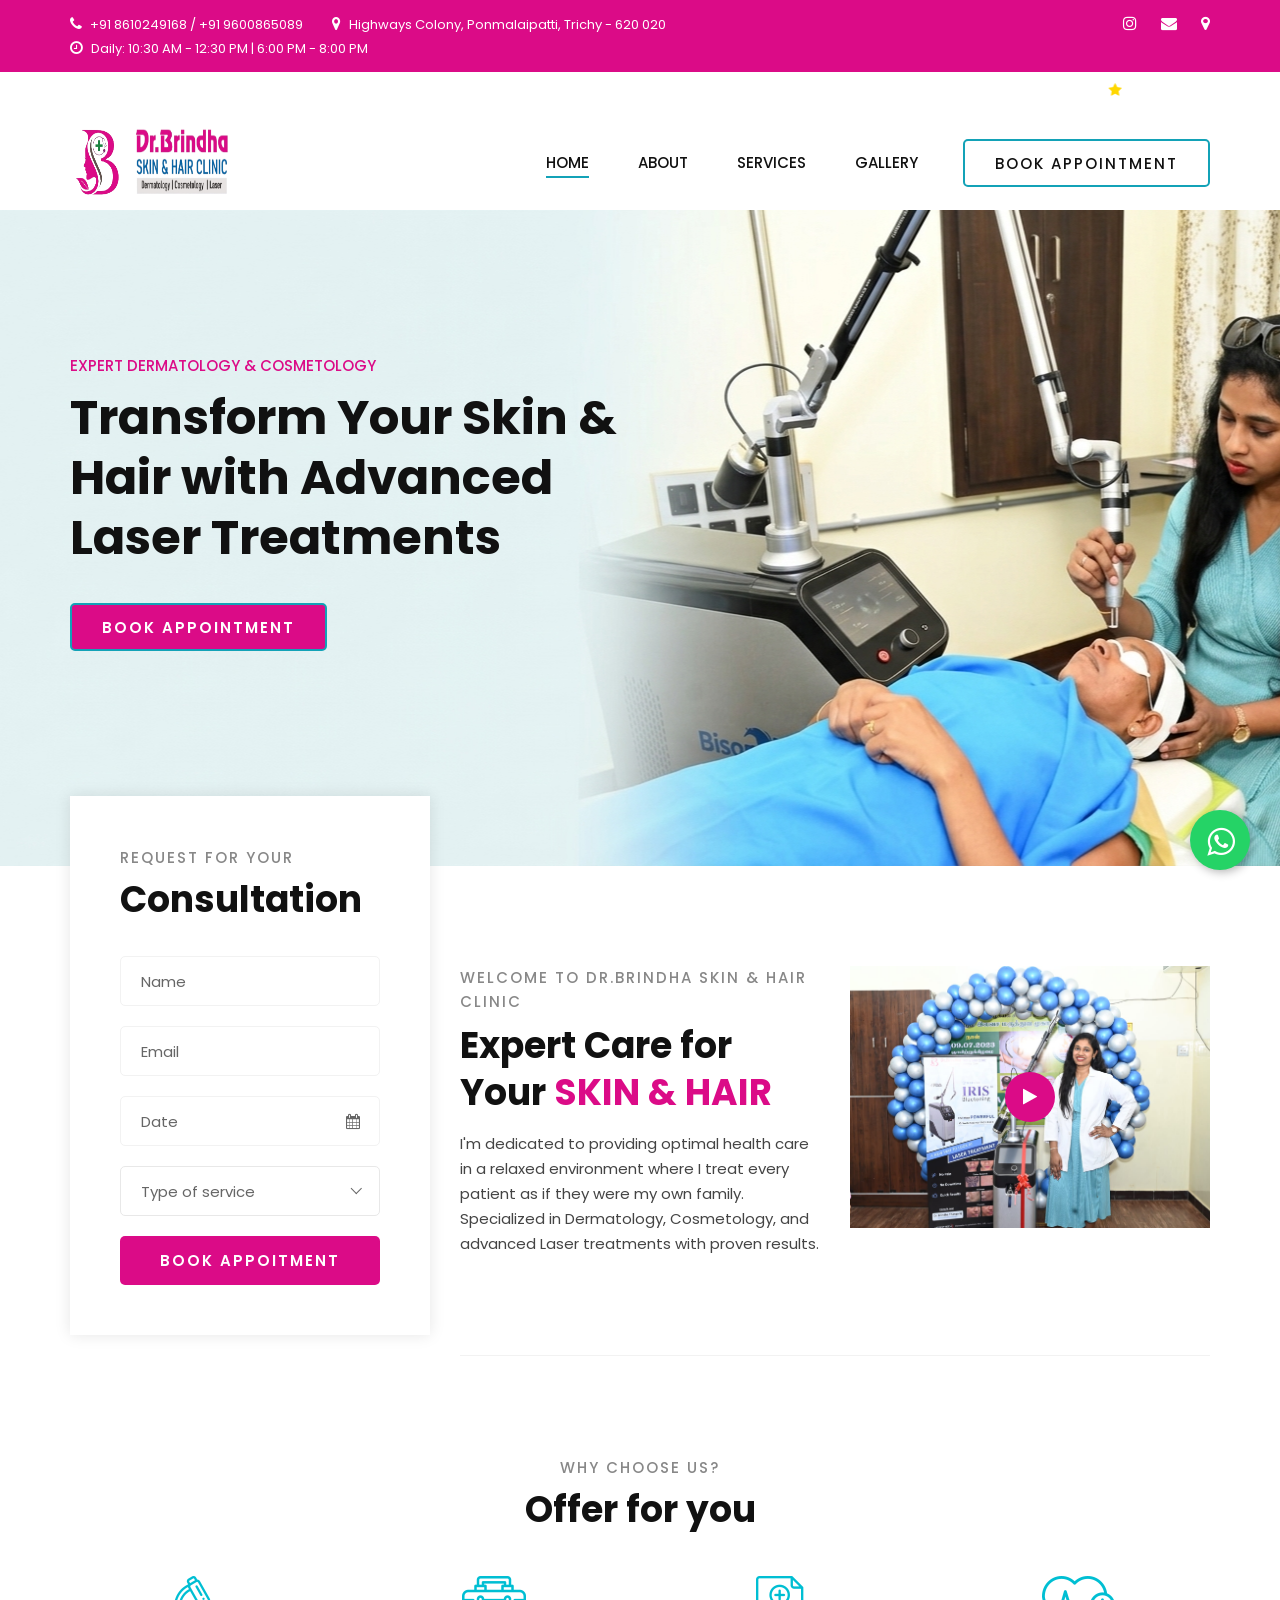
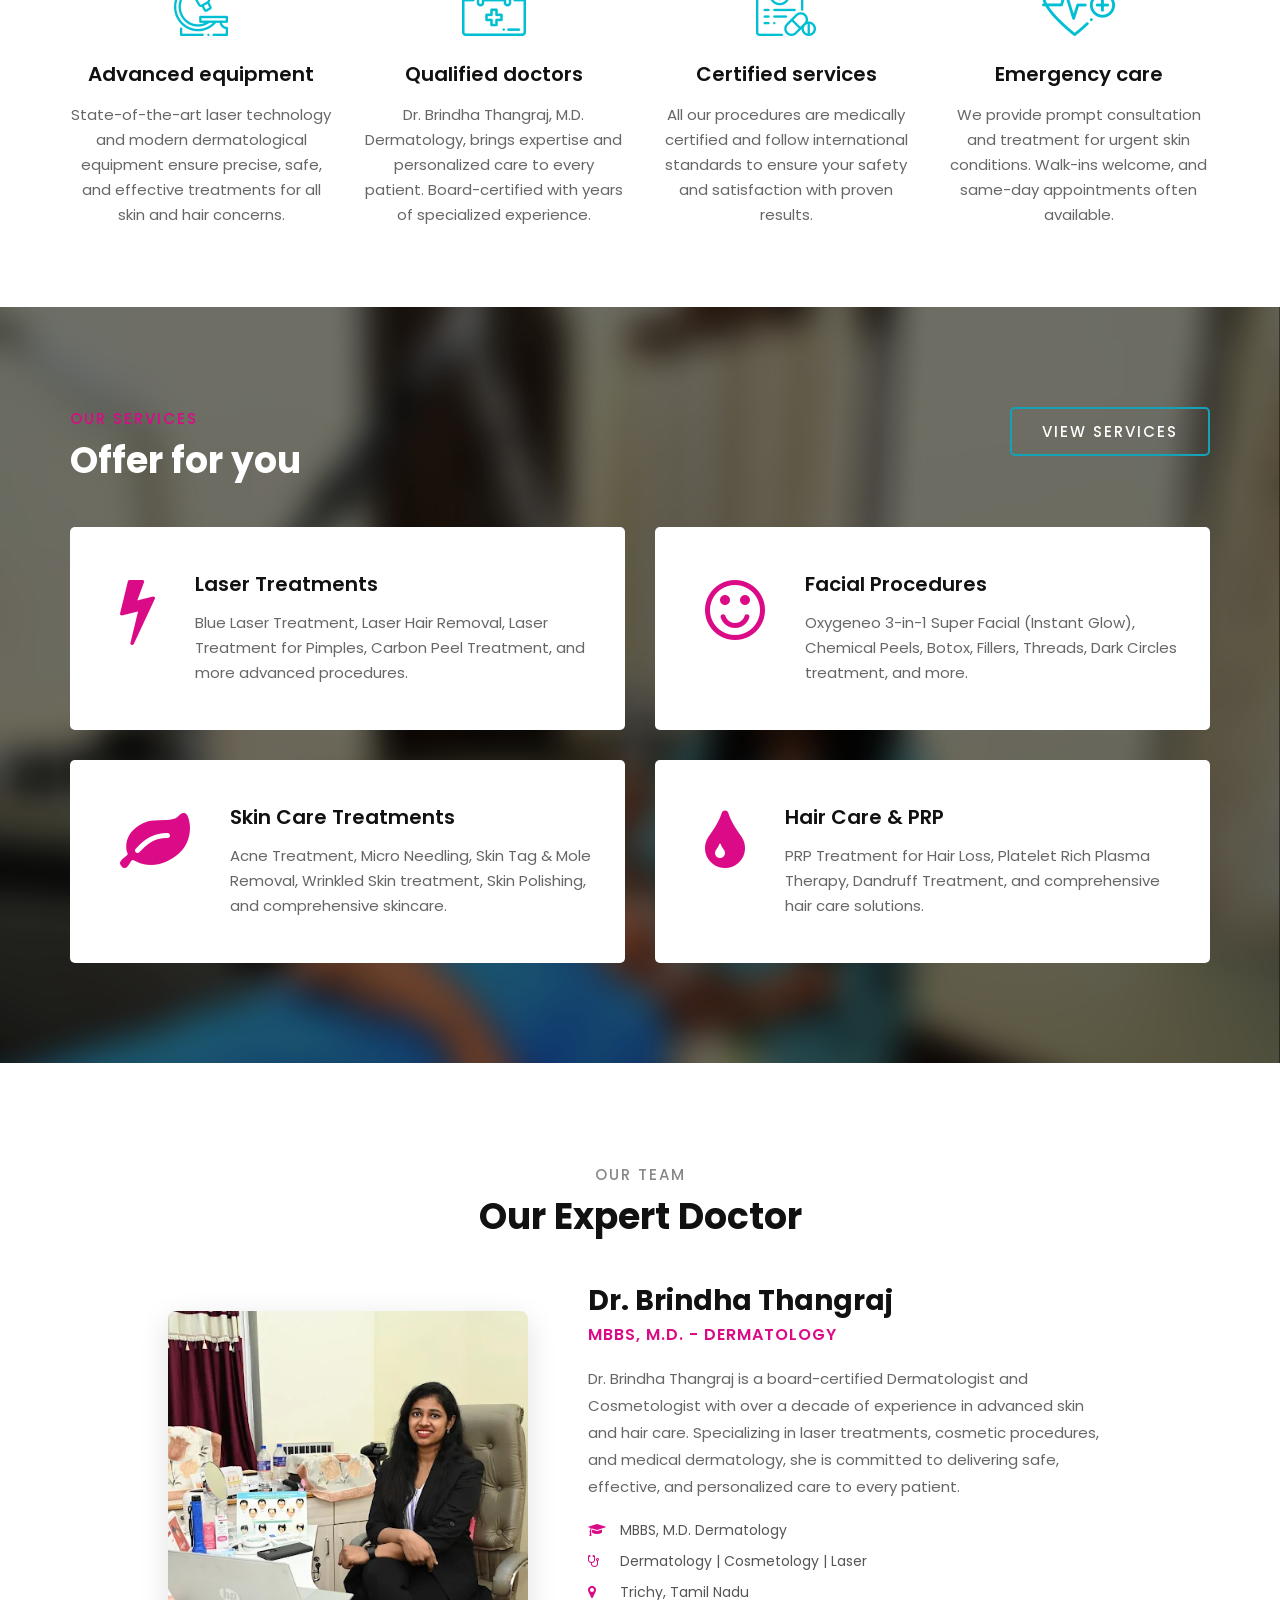
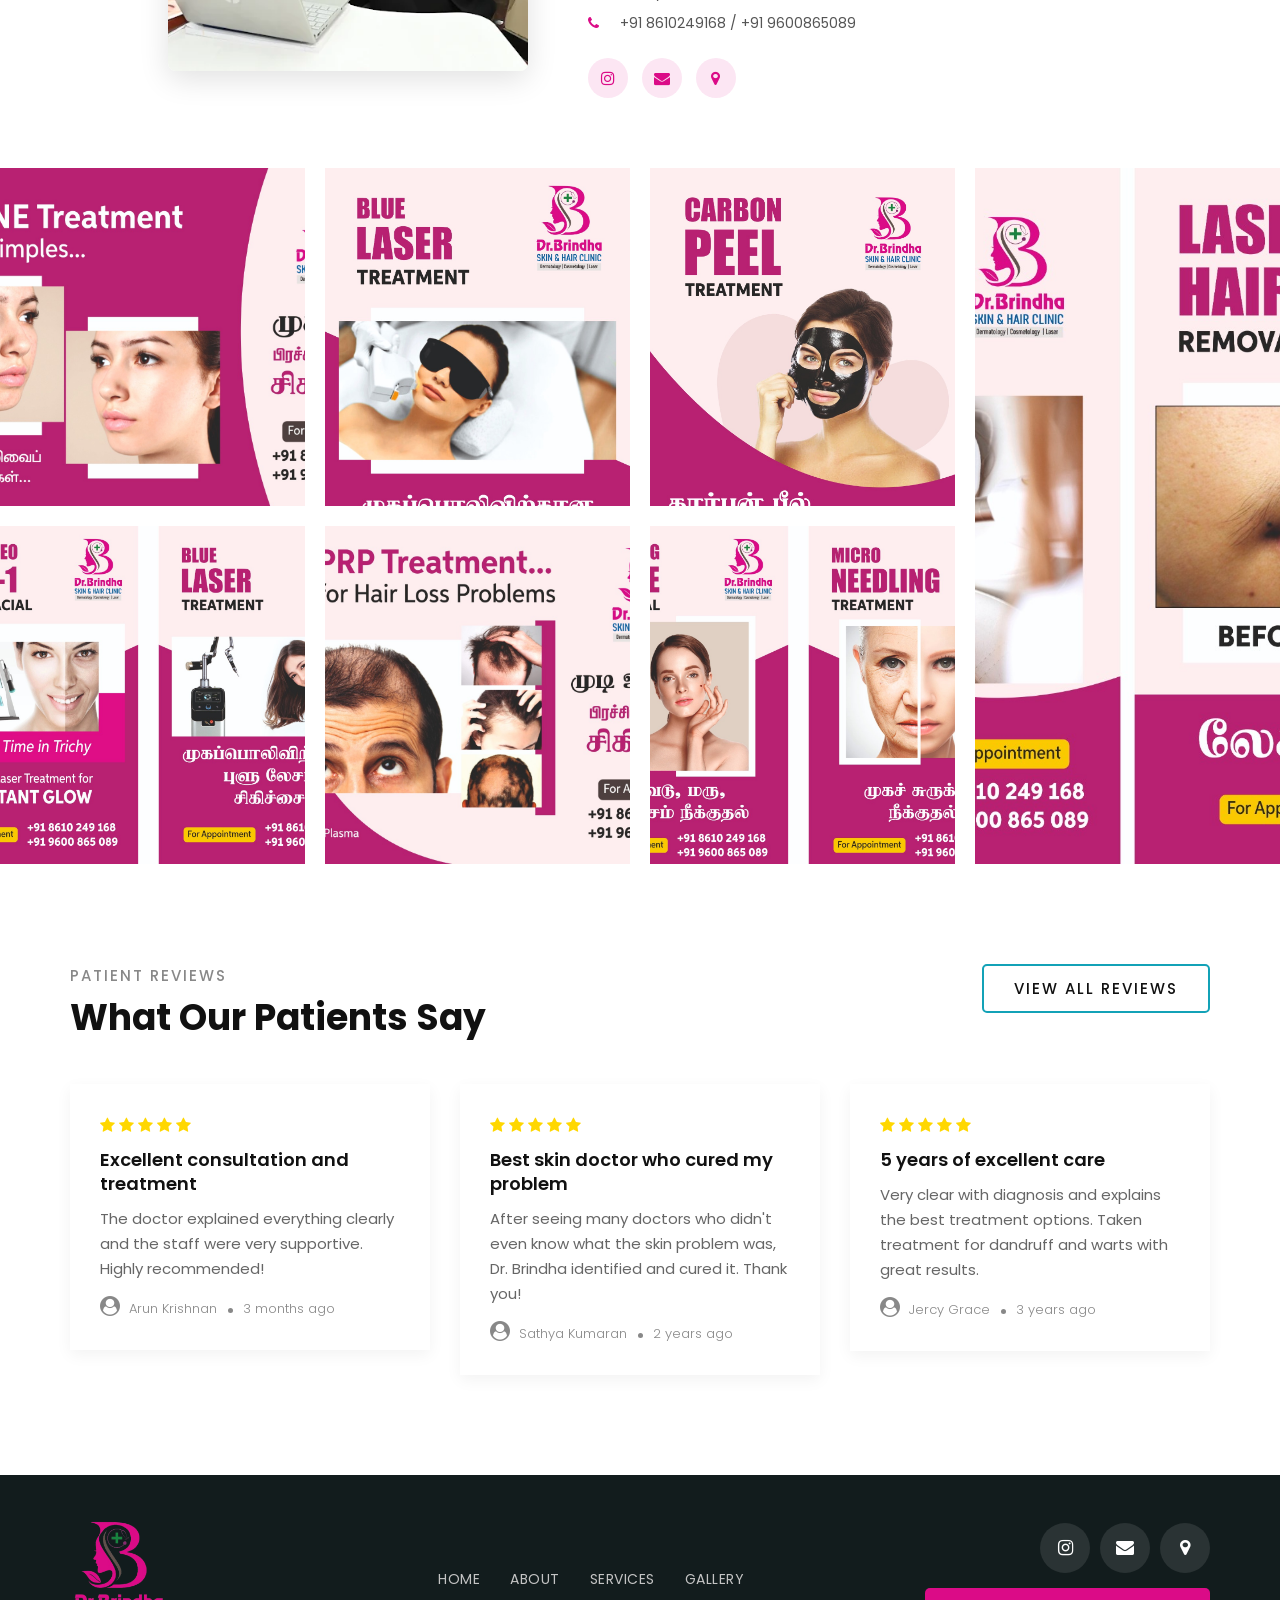
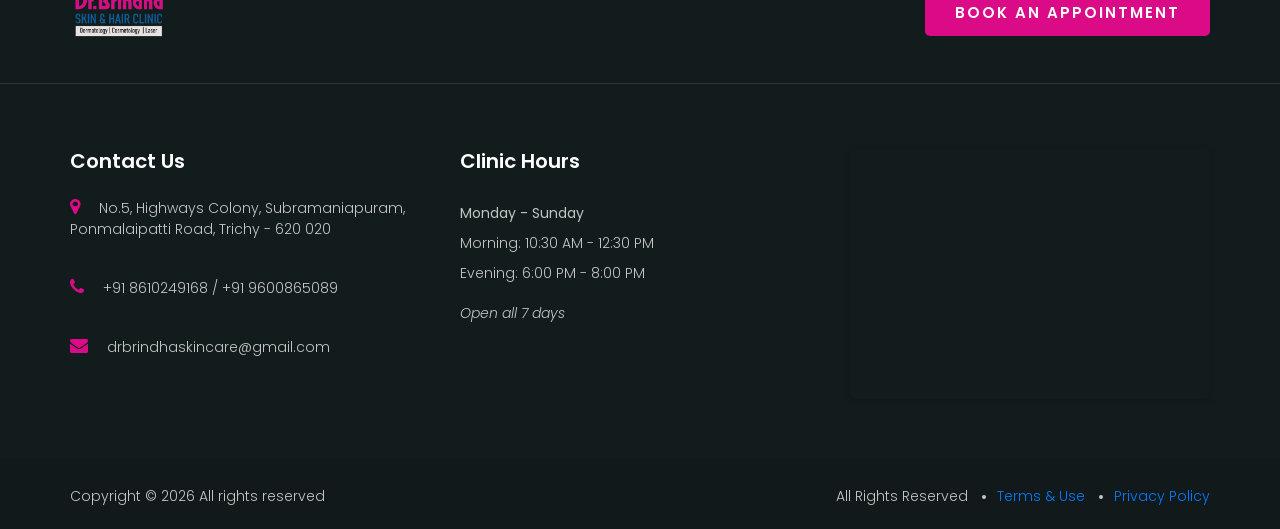
==== index.html @ b7a6eff0 "Add sitemap.xml and terms.html for improved SEO and legal compliance - Created sitemap.xml to enhanc" ====
<!DOCTYPE html>
<html lang="en">

<head>
    <meta charset="UTF-8">
    <meta name="description" content="Dr.Brindha Skin & Hair Clinic in Trichy - Expert Dermatology, Cosmetology & Advanced Laser Treatments. Specializing in Acne Treatment, PRP Therapy, Chemical Peels, Botox, Fillers & More. 4.7★ Rated. Book Today!">
    <meta name="keywords" content="dermatologist trichy, skin clinic trichy, laser hair removal trichy, acne treatment trichy, PRP therapy trichy, Dr Brindha dermatologist, chemical peel trichy, botox trichy, dermatology clinic tamil nadu, skin specialist trichy, hair loss treatment trichy, melasma treatment, oxygeneo facial trichy">
    <meta name="viewport" content="width=device-width, initial-scale=1.0">
    <meta http-equiv="X-UA-Compatible" content="ie=edge">
    <meta name="author" content="Dr.Brindha Thangraj, MBBS, M.D. Dermatology">
    <meta name="robots" content="index, follow, max-image-preview:large, max-snippet:-1, max-video-preview:-1">
    <link rel="shortcut icon" href="./favicons/favicon-20x20.png" type="image/x-icon">
    <link rel="canonical" href="https://www.drbrindhaskincare.com/index.html">
    <meta name="geo.region" content="IN-TN">
    <meta name="geo.placename" content="Trichy, Tamil Nadu">
    <meta name="geo.position" content="10.7822426;78.0924573">
    
    <!-- Open Graph / Facebook -->
    <meta property="og:type" content="website">
    <meta property="og:url" content="https://www.drbrindhaskincare.com/">
    <meta property="og:title" content="Dr.Brindha Skin & Hair Clinic | Best Dermatologist in Trichy">
    <meta property="og:description" content="Leading Dermatology & Cosmetology Clinic in Trichy. Laser Treatments, Acne Care, PRP Therapy, Chemical Peels, Botox & More. 4.7★ Rated | Book Appointment">
    <meta property="og:image" content="https://www.drbrindhaskincare.com/img/logo.png">
    <meta property="og:locale" content="en_IN">
    <meta property="og:site_name" content="Dr.Brindha Skin & Hair Clinic">
    
    <!-- Twitter Card -->
    <meta name="twitter:card" content="summary_large_image">
    <meta name="twitter:url" content="https://www.drbrindhaskincare.com/">
    <meta name="twitter:title" content="Dr.Brindha Skin & Hair Clinic | Best Dermatologist in Trichy">
    <meta name="twitter:description" content="Expert Dermatology, Cosmetology & Laser Treatments in Trichy. Acne, PRP, Chemical Peels, Botox & More. 4.7★ Rated">
    <meta name="twitter:image" content="https://www.drbrindhaskincare.com/img/logo.png">
    
    <title>Dr.Brindha Skin & Hair Clinic | Best Dermatologist in Trichy | Laser & Cosmetic Treatments</title>

    <!-- Schema.org JSON-LD -->
    <script type="application/ld+json">
    {
      "@context": "https://schema.org",
      "@type": "MedicalBusiness",
      "name": "Dr.Brindha Skin & Hair Clinic",
      "image": "https://www.drbrindhaskincare.com/img/logo.png",
      "url": "https://www.drbrindhaskincare.com",
      "telephone": "+91-8610249168",
      "priceRange": "$$",
      "address": {
        "@type": "PostalAddress",
        "streetAddress": "No.5, Highways Colony, Subramaniapuram, Ponmalaipatti Road",
        "addressLocality": "Trichy",
        "addressRegion": "Tamil Nadu",
        "postalCode": "620020",
        "addressCountry": "IN"
      },
      "geo": {
        "@type": "GeoCoordinates",
        "latitude": 10.7822426,
        "longitude": 78.0924573
      },
      "openingHoursSpecification": [
        {
          "@type": "OpeningHoursSpecification",
          "dayOfWeek": ["Monday", "Tuesday", "Wednesday", "Thursday", "Friday", "Saturday", "Sunday"],
          "opens": "10:30",
          "closes": "12:30"
        },
        {
          "@type": "OpeningHoursSpecification",
          "dayOfWeek": ["Monday", "Tuesday", "Wednesday", "Thursday", "Friday", "Saturday", "Sunday"],
          "opens": "18:00",
          "closes": "20:00"
        }
      ],
      "aggregateRating": {
        "@type": "AggregateRating",
        "ratingValue": "4.7",
        "reviewCount": "79"
      },
      "medicalSpecialty": ["Dermatology", "Cosmetology"],
      "availableService": [
        {"@type": "MedicalProcedure", "name": "Laser Hair Removal"},
        {"@type": "MedicalProcedure", "name": "Acne Treatment"},
        {"@type": "MedicalProcedure", "name": "PRP Therapy"},
        {"@type": "MedicalProcedure", "name": "Chemical Peels"},
        {"@type": "MedicalProcedure", "name": "Botox"},
        {"@type": "MedicalProcedure", "name": "Dermal Fillers"}
      ]
    }
    </script>
    <script type="application/ld+json">
    {
      "@context": "https://schema.org",
      "@type": "Physician",
      "name": "Dr. Brindha Thangraj",
      "image": "https://www.drbrindhaskincare.com/img/doctorOffice.png",
      "jobTitle": "Dermatologist & Cosmetologist",
      "worksFor": {
        "@type": "MedicalBusiness",
        "name": "Dr.Brindha Skin & Hair Clinic"
      },
      "medicalSpecialty": ["Dermatology", "Cosmetology", "Laser Treatments"],
      "hasCredential": ["MBBS", "M.D. Dermatology"],
      "memberOf": {
        "@type": "ProfessionalService",
        "name": "Indian Medical Association"
      }
    }
    </script>

    <!-- Google Font -->
    <link href="https://fonts.googleapis.com/css2?family=Poppins:wght@300;400;500;600;700;800;900&display=swap"
    rel="stylesheet">

    <!-- Css Styles -->
    <link rel="stylesheet" href="css/bootstrap.min.css" type="text/css">
    <link rel="stylesheet" href="css/font-awesome.min.css" type="text/css">
    <link rel="stylesheet" href="css/flaticon.css" type="text/css">
    <link rel="stylesheet" href="css/nice-select.css" type="text/css">
    <link rel="stylesheet" href="css/jquery-ui.min.css" type="text/css">
    <link rel="stylesheet" href="css/magnific-popup.css" type="text/css">
    <link rel="stylesheet" href="css/owl.carousel.min.css" type="text/css">
    <link rel="stylesheet" href="css/slicknav.min.css" type="text/css">
    <link rel="stylesheet" href="css/style.css" type="text/css">
    <link rel="stylesheet" href="css/clinic-integrations.css" type="text/css">
</head>

<body>
    <!-- Page Preloder -->
    <div id="preloder">
        <div class="loader"></div>
    </div>

    <!-- Offcanvas Menu Begin -->
    <div class="offcanvas-menu-overlay"></div>
    <div class="offcanvas-menu-wrapper">
        <div class="offcanvas__logo">
            <a href="./index.html"><img src="img/logo.png" alt=""></a>
        </div>
        <div id="mobile-menu-wrap"></div>
        <div class="offcanvas__btn">
            <a href="./contact.html" class="primary-btn">Book Appointment</a>
        </div>
        <ul class="offcanvas__widget">
            <li><i class="fa fa-phone"></i> +91 8610249168</li>
            <li><i class="fa fa-map-marker"></i> Highways Colony, Ponmalaipatti, Trichy - 620 020</li>
            <li><i class="fa fa-clock-o"></i> Daily: 10:30 AM - 12:30 PM | 6:00 PM - 8:00 PM</li>
        </ul>
        <div class="offcanvas__social">
            <!-- <a href="https://www.facebook.com/tmcskinclinic/" target="_blank"><i class="fa fa-facebook"></i></a> -->
            <a href="https://www.instagram.com/trichydermatologist/" target="_blank"><i class="fa fa-instagram"></i></a>
            <a href="mailto:drbrindhaskincare@gmail.com"><i class="fa fa-envelope"></i></a>
            <a href="https://maps.app.goo.gl/BCuR3H7RbHwtT7Y78" target="_blank"><i class="fa fa-map-marker"></i></a>
        </div>
    </div>
    <!-- Offcanvas Menu End -->

    <!-- Header Section Begin -->
    <header class="header">
        <div class="header__top">
            <div class="container">
                <div class="row">
                    <div class="col-lg-8">
                        <ul class="header__top__left">
                            <li><i class="fa fa-phone"></i> +91 8610249168 / +91 9600865089</li>
                            <li><i class="fa fa-map-marker"></i> Highways Colony, Ponmalaipatti, Trichy - 620 020</li>
                            <li><i class="fa fa-clock-o"></i> Daily: 10:30 AM - 12:30 PM | 6:00 PM - 8:00 PM</li>
                        </ul>
                    </div>
                    <div class="col-lg-4">
                        <div class="header__top__right">
                            <!-- <a href="https://www.facebook.com/tmcskinclinic/" target="_blank"><i class="fa fa-facebook"></i></a> -->
                            <a href="https://www.instagram.com/trichydermatologist/" target="_blank"><i class="fa fa-instagram"></i></a>
                            <a href="mailto:drbrindhaskincare@gmail.com"><i class="fa fa-envelope"></i></a>
                            <a href="https://maps.app.goo.gl/BCuR3H7RbHwtT7Y78" target="_blank"><i class="fa fa-map-marker"></i></a>
                        </div>
                    </div>
                </div>
            </div>
        </div>
        <div class="header__marquee">
            <div class="container-fluid">
                <marquee behavior="scroll" direction="left" scrollamount="5">
                    <i class="fa fa-star"></i> Book Your Appointment Today - Call +91 8610249168 or +91 9600865089 
                    <i class="fa fa-star"></i> Special Offers on Laser Treatments & Chemical Peels 
                    <i class="fa fa-star"></i> Advanced Dermatology Care with 4.7★ Rating 
                    <i class="fa fa-star"></i> Same Day Consultation Available 
                    <i class="fa fa-star"></i> Expert PRP Therapy for Hair Loss
                </marquee>
            </div>
        </div>
        <div class="container">
            <div class="row align-items-center">
                <div class="col-lg-2">
                    <div class="header__logo">
                        <a href="./index.html"><img src="img/logo_icon.png" alt=""></a>
                        <a href="./index.html"><img src="img/logo_text.png" alt=""></a>
                    </div>
                </div>
                <div class="col-lg-10">
                    <div class="header__menu__option">
                                                <nav class="header__menu">
                            <ul>
                                <li class="active"><a href="./index.html">Home</a></li>
                                <li><a href="./about.html">About</a></li>
                                <li><a href="./services.html">Services</a></li>
                                <li><a href="./gallery.html">Gallery</a></li>
                            </ul>
                        </nav>
                        <div class="header__btn">
                            <a href="./contact.html" class="primary-btn">Book Appointment</a>
                        </div></div>
            </div>
            <div class="canvas__open">
                <span></span>
            </div>
        </div>
    </header>
    <!-- Header Section End -->

    <!-- Hero Section Begin -->
    <section class="hero spad set-bg" data-setbg="img/hero-bg.jpg">
        <div class="container">
            <div class="row">
                <div class="col-lg-6">
                    <div class="hero__text">
                        <span>Expert Dermatology & Cosmetology</span>
                        <h2>Transform Your Skin & Hair with Advanced Laser Treatments</h2>
                        <a href="./contact.html" class="primary-btn normal-btn">Book Appointment</a>
                    </div>
                </div>
            </div>
        </div>
    </section>
    <!-- Hero Section End -->

    <!-- Consultation Section Begin -->
    <section class="consultation">
        <div class="container">
            <div class="row">
                <div class="col-lg-4">
                    <div class="consultation__form">
                        <div class="section-title">
                            <span>REQUEST FOR YOUR</span>
                            <h2>Consultation</h2>
                        </div>
                        <form action="https://api.web3forms.com/submit" method="POST">
                            <input type="hidden" name="access_key" value="f2b1eaa3-9090-470e-b884-8c4e20bc07b2">
                            <input type="hidden" name="subject" value="New Consultation Request - Dr.Brindha Clinic">
                            <input type="text" name="name" placeholder="Name" required>
                            <input type="email" name="email" placeholder="Email" required>
                            <div class="datepicker__item">
                                <input type="text" name="date" placeholder="Date" class="datepicker" required>
                                <i class="fa fa-calendar"></i>
                            </div>
                            <select name="service" required>
                                <option value="">Type of service</option>
                                <option value="Laser Treatments">Laser Treatments</option>
                                <option value="Facial & Skin Treatments">Facial & Skin Treatments</option>
                                <option value="Cosmetic Procedures">Cosmetic Procedures</option>
                                <option value="Hair Care & PRP">Hair Care & PRP</option>
                                <option value="Medical Procedures">Medical Procedures</option>
                            </select>
                            <button type="submit" class="site-btn">Book appoitment</button>
                        </form>
                    </div>
                </div>
                <div class="col-lg-8">
                    <div class="consultation__text">
                        <div class="row">
                            <div class="col-lg-6 col-md-6">
                                <div class="consultation__text__item">
                                    <div class="section-title">
                                        <span>Welcome to Dr.Brindha Skin & Hair Clinic</span>
                                        <h2>Expert Care for Your <b>SKIN & HAIR</b></h2>
                                    </div>
                                    <p>I'm dedicated to providing optimal health care in a relaxed environment where I treat every patient as if they were my own family. Specialized in Dermatology, Cosmetology, and advanced Laser treatments with proven results.</p>
                                </div>
                            </div>
                            <div class="col-lg-6 col-md-6">
                                <div class="consultation__video set-bg" data-setbg="img/consultation-video.jpg">
                                    <a href="https://www.youtube.com/watch?v=PXsuI67s2AA" class="play-btn video-popup"><i class="fa fa-play"></i></a>
                                </div>
                            </div>
                        </div>
                    </div>
                </div>
            </div>
        </div>
    </section>
    <!-- Consultation Section End -->

    <!-- Chooseus Section Begin -->
    <section class="chooseus spad">
        <div class="container">
            <div class="row">
                <div class="col-lg-12 text-center">
                    <div class="section-title">
                        <span>Why choose us?</span>
                        <h2>Offer for you</h2>
                    </div>
                </div>
            </div>
            <div class="row">
                <div class="col-lg-3 col-md-6 col-sm-6">
                    <div class="chooseus__item">
                        <img src="img/icons/ci-1.png" alt="">
                        <h5>Advanced equipment</h5>
                        <p>State-of-the-art laser technology and modern dermatological equipment ensure precise, safe, and effective treatments for all skin and hair concerns.</p>
                    </div>
                </div>
                <div class="col-lg-3 col-md-6 col-sm-6">
                    <div class="chooseus__item">
                        <img src="img/icons/ci-2.png" alt="">
                        <h5>Qualified doctors</h5>
                        <p>Dr. Brindha Thangraj, M.D. Dermatology, brings expertise and personalized care to every patient. Board-certified with years of specialized experience.</p>
                    </div>
                </div>
                <div class="col-lg-3 col-md-6 col-sm-6">
                    <div class="chooseus__item">
                        <img src="img/icons/ci-3.png" alt="">
                        <h5>Certified services</h5>
                        <p>All our procedures are medically certified and follow international standards to ensure your safety and satisfaction with proven results.</p>
                    </div>
                </div>
                <div class="col-lg-3 col-md-6 col-sm-6">
                    <div class="chooseus__item">
                        <img src="img/icons/ci-4.png" alt="">
                        <h5>Emergency care</h5>
                        <p>We provide prompt consultation and treatment for urgent skin conditions. Walk-ins welcome, and same-day appointments often available.</p>
                    </div>
                </div>
            </div>
        </div>
    </section>
    <!-- Chooseus Section End -->

    <!-- Services Section Begin -->
    <section class="services spad set-bg" data-setbg="img/services-bg.jpg">
        <div class="container">
            <div class="row">
                <div class="col-lg-8 col-md-8 col-sm-6">
                    <div class="section-title">
                        <span>Our services</span>
                        <h2>Offer for you</h2>
                    </div>
                </div>
                <div class="col-lg-4 col-md-4 col-sm-6">
                    <div class="services__btn">
                        <a href="./services.html" class="primary-btn">view services</a>
                    </div>
                </div>
            </div>
            <div class="row">
                <div class="col-lg-6 col-md-6">
                    <div class="services__item">
                        <div class="services__item__icon">
                            <i class="fa fa-bolt"></i>
                        </div>
                        <div class="services__item__text">
                            <h5>Laser Treatments</h5>
                            <p>Blue Laser Treatment, Laser Hair Removal, Laser Treatment for Pimples, Carbon Peel Treatment, and more advanced procedures.
                            </p>
                        </div>
                    </div>
                </div>
                <div class="col-lg-6 col-md-6">
                    <div class="services__item">
                        <div class="services__item__icon">
                            <i class="fa fa-smile-o"></i>
                        </div>
                        <div class="services__item__text">
                            <h5>Facial Procedures</h5>
                            <p>Oxygeneo 3-in-1 Super Facial (Instant Glow), Chemical Peels, Botox, Fillers, Threads, Dark Circles treatment, and more.
                            </p>
                        </div>
                    </div>
                </div>
                <div class="col-lg-6 col-md-6">
                    <div class="services__item">
                        <div class="services__item__icon">
                            <i class="fa fa-leaf"></i>
                        </div>
                        <div class="services__item__text">
                            <h5>Skin Care Treatments</h5>
                            <p>Acne Treatment, Micro Needling, Skin Tag & Mole Removal, Wrinkled Skin treatment, Skin Polishing, and comprehensive skincare.
                            </p>
                        </div>
                    </div>
                </div>
                <div class="col-lg-6 col-md-6">
                    <div class="services__item">
                        <div class="services__item__icon">
                            <i class="fa fa-tint"></i>
                        </div>
                        <div class="services__item__text">
                            <h5>Hair Care & PRP</h5>
                            <p>PRP Treatment for Hair Loss, Platelet Rich Plasma Therapy, Dandruff Treatment, and comprehensive hair care solutions.
                            </p>
                        </div>
                    </div>
                </div>
            </div>
        </div>
    </section>
    <!-- Services Section End -->

    <!-- Team Section Begin -->
    <section class="team spad">
        <div class="container">
            <div class="row">
                <div class="col-lg-12 text-center">
                    <div class="section-title">
                        <span>Our Team</span>
                        <h2>Our Expert Doctor</h2>
                    </div>
                </div>
            </div>
            <div class="row align-items-center justify-content-center">
                <div class="col-lg-4 col-md-5 col-sm-10">
                    <div class="team__profile__img">
                        <img src="img/doctorOffice.png" alt="Dr. Brindha Thangraj">
                    </div>
                </div>
                <div class="col-lg-6 col-md-7">
                    <div class="team__profile__info">
                        <h3>Dr. Brindha Thangraj</h3>
                        <span class="team__profile__title">MBBS, M.D. - Dermatology</span>
                        <p>Dr. Brindha Thangraj is a board-certified Dermatologist and Cosmetologist with over a decade of experience in advanced skin and hair care. Specializing in laser treatments, cosmetic procedures, and medical dermatology, she is committed to delivering safe, effective, and personalized care to every patient.</p>
                        <ul class="team__profile__details">
                            <li><i class="fa fa-graduation-cap"></i> MBBS, M.D. Dermatology</li>
                            <li><i class="fa fa-stethoscope"></i> Dermatology | Cosmetology | Laser</li>
                            <li><i class="fa fa-map-marker"></i> Trichy, Tamil Nadu</li>
                            <li><i class="fa fa-phone"></i> +91 8610249168 / +91 9600865089</li>
                        </ul>
                        <div class="team__profile__social">
                            <!-- <a href="https://www.facebook.com/tmcskinclinic/" target="_blank"><i class="fa fa-facebook"></i></a> -->
                            <a href="https://www.instagram.com/trichydermatologist/" target="_blank"><i class="fa fa-instagram"></i></a>
                            <a href="mailto:drbrindhaskincare@gmail.com"><i class="fa fa-envelope"></i></a>
                            <a href="https://maps.app.goo.gl/BCuR3H7RbHwtT7Y78" target="_blank"><i class="fa fa-map-marker"></i></a>
                        </div>
                    </div>
                </div>
            </div>
        </div>
    </section>
    <!-- Team Section End -->

    <!-- Gallery Begin -->
    <div class="gallery">
        <div class="gallery__container">
            <div class="grid-sizer"></div>
            <div class="gc__item set-bg" data-setbg="img/gallery/Acne.jpeg">
                <a href="img/gallery/Acne.jpeg" class="image-popup" title="Acne Treatment"><i class="fa fa-search-plus"></i></a>
            </div>
            <div class="gc__item set-bg" data-setbg="img/gallery/blueLaser.jpeg">
                <a href="img/gallery/blueLaser.jpeg" class="image-popup" title="Blue Laser Treatment"><i class="fa fa-search-plus"></i></a>
            </div>
            <div class="gc__item set-bg" data-setbg="img/gallery/carbonPeel.jpeg">
                <a href="img/gallery/carbonPeel.jpeg" class="image-popup" title="Carbon Peel Treatment"><i class="fa fa-search-plus"></i></a>
            </div>
            <div class="gc__item gc__item__large set-bg" data-setbg="img/gallery/carbonPeelLaserHairRemoval.jpeg">
                <a href="img/gallery/carbonPeelLaserHairRemoval.jpeg" class="image-popup" title="Carbon Peel & Laser Hair Removal"><i class="fa fa-search-plus"></i></a>
            </div>
            <div class="gc__item set-bg" data-setbg="img/gallery/oxygenoFacial.jpeg">
                <a href="img/gallery/oxygenoFacial.jpeg" class="image-popup" title="Oxygeneo 3-in-1 Facial"><i class="fa fa-search-plus"></i></a>
            </div>
            <div class="gc__item set-bg" data-setbg="img/gallery/prp.jpeg">
                <a href="img/gallery/prp.jpeg" class="image-popup" title="PRP Therapy"><i class="fa fa-search-plus"></i></a>
            </div>
            <div class="gc__item set-bg" data-setbg="img/gallery/mole.jpeg">
                <a href="img/gallery/mole.jpeg" class="image-popup" title="Skin Tag &amp; Mole Removal"><i class="fa fa-search-plus"></i></a>
            </div>
        </div>
    </div>
    <!-- Gallery End -->

    <!-- Patient Reviews Begin -->
    <section class="latest spad">
        <div class="container">
            <div class="row">
                <div class="col-lg-8 col-md-8 col-sm-6">
                    <div class="section-title">
                        <span>Patient Reviews</span>
                        <h2>What Our Patients Say</h2>
                    </div>
                </div>
                <div class="col-lg-4 col-md-4 col-sm-6">
                    <div class="latest__btn">
                        <a href="./about.html" class="primary-btn">View All Reviews</a>
                    </div>
                </div>
            </div>
            <div class="row">
                <div class="col-lg-4 col-md-6 col-sm-6">
                    <div class="latest__item">
                        <div class="rating" style="margin-bottom: 10px;">
                            <i class="fa fa-star" style="color: #ffd700;"></i>
                            <i class="fa fa-star" style="color: #ffd700;"></i>
                            <i class="fa fa-star" style="color: #ffd700;"></i>
                            <i class="fa fa-star" style="color: #ffd700;"></i>
                            <i class="fa fa-star" style="color: #ffd700;"></i>
                        </div>
                        <h5><a href="#">Excellent consultation and treatment</a></h5>
                        <p>The doctor explained everything clearly and the staff were very supportive. Highly recommended!</p>
                        <ul>
                            <li><i class="fa fa-user-circle" style="font-size: 20px; margin-right: 5px;"></i> Arun Krishnan</li>
                            <li>3 months ago</li>
                        </ul>
                    </div>
                </div>
                <div class="col-lg-4 col-md-6 col-sm-6">
                    <div class="latest__item">
                        <div class="rating" style="margin-bottom: 10px;">
                            <i class="fa fa-star" style="color: #ffd700;"></i>
                            <i class="fa fa-star" style="color: #ffd700;"></i>
                            <i class="fa fa-star" style="color: #ffd700;"></i>
                            <i class="fa fa-star" style="color: #ffd700;"></i>
                            <i class="fa fa-star" style="color: #ffd700;"></i>
                        </div>
                        <h5><a href="#">Best skin doctor who cured my problem</a></h5>
                        <p>After seeing many doctors who didn't even know what the skin problem was, Dr. Brindha identified and cured it. Thank you!</p>
                        <ul>
                            <li><i class="fa fa-user-circle" style="font-size: 20px; margin-right: 5px;"></i> Sathya Kumaran</li>
                            <li>2 years ago</li>
                        </ul>
                    </div>
                </div>
                <div class="col-lg-4 col-md-6 col-sm-6">
                    <div class="latest__item">
                        <div class="rating" style="margin-bottom: 10px;">
                            <i class="fa fa-star" style="color: #ffd700;"></i>
                            <i class="fa fa-star" style="color: #ffd700;"></i>
                            <i class="fa fa-star" style="color: #ffd700;"></i>
                            <i class="fa fa-star" style="color: #ffd700;"></i>
                            <i class="fa fa-star" style="color: #ffd700;"></i>
                        </div>
                        <h5><a href="#">5 years of excellent care</a></h5>
                        <p>Very clear with diagnosis and explains the best treatment options. Taken treatment for dandruff and warts with great results.</p>
                        <ul>
                            <li><i class="fa fa-user-circle" style="font-size: 20px; margin-right: 5px;"></i> Jercy Grace</li>
                            <li>3 years ago</li>
                        </ul>
                    </div>
                </div>
            </div>
        </div>
    </section>
    <!-- Patient Reviews End -->

    <!-- Footer Section Begin -->
    <footer class="footer">
        <div class="footer__top">
            <div class="container">
                <div class="row align-items-center">
                    <div class="col-lg-3 col-md-4">
                        <div class="footer__logo">
                            <a href="./index.html"><img src="img/logo.png" alt="Dr.Brindha Clinic"></a>
                        </div>
                    </div>
                    <div class="col-lg-5 col-md-12 text-center">
                        <nav class="footer__nav">
                            <ul>
                                <li><a href="./index.html">Home</a></li>
                                <li><a href="./about.html">About</a></li>
                                <li><a href="./services.html">Services</a></li>
                                <li><a href="./gallery.html">Gallery</a></li>
                            </ul>
                        </nav>
                    </div>
                    <div class="col-lg-4 col-md-8">
                        <div class="footer__social">
                            <!-- <a href="https://www.facebook.com/tmcskinclinic/" target="_blank"><i class="fa fa-facebook"></i></a> -->
                            <a href="https://www.instagram.com/trichydermatologist/" target="_blank"><i class="fa fa-instagram"></i></a>
                            <a href="mailto:drbrindhaskincare@gmail.com"><i class="fa fa-envelope"></i></a>
                            <a href="https://maps.app.goo.gl/BCuR3H7RbHwtT7Y78" target="_blank"><i class="fa fa-map-marker"></i></a>
                        </div>
                        <div class="footer__book">
                            <a href="./contact.html" class="site-btn">Book an Appointment</a>
                        </div>
                    </div>
                </div>
            </div>
        </div>
        <div class="container">
            <div class="row">
                <div class="col-lg-4 col-md-6 col-sm-6">
                    <div class="footer__address">
                        <h5>Contact Us</h5>
                        <ul>
                            <li><i class="fa fa-map-marker"></i> No.5, Highways Colony, Subramaniapuram, Ponmalaipatti Road, Trichy - 620 020</li>
                            <li><i class="fa fa-phone"></i> +91 8610249168 / +91 9600865089</li>
                            <li><i class="fa fa-envelope"></i> drbrindhaskincare@gmail.com</li>
                        </ul>
                    </div>
                </div>
                <div class="col-lg-4 col-md-3 col-sm-6">
                    <div class="footer__widget">
                        <h5>Clinic Hours</h5>
                        <ul>
                            <li><strong>Monday - Sunday</strong></li>
                            <li>Morning: 10:30 AM - 12:30 PM</li>
                            <li>Evening: 6:00 PM - 8:00 PM</li>
                            <li style="margin-top: 10px;"><em>Open all 7 days</em></li>
                        </ul>
                    </div>
                </div>
                <div class="col-lg-4 col-md-12 col-sm-6">
                    <div class="footer__map">
                        <iframe
                        src="https://www.google.com/maps/embed?pb=!1m14!1m8!1m3!1d1373089.174816244!2d78.0924573!3d10.7822426!3m2!1i1024!2i768!4f13.1!3m3!1m2!1s0x3baaf5cc18441f53%3A0x11f9134593ee8464!2sDr.Brindha%20Skin%20care%20clinic!5e1!3m2!1sen!2sin!4v1775230915202!5m2!1sen!2sin"
                        allowfullscreen="" loading="lazy" referrerpolicy="no-referrer-when-downgrade"></iframe>
                    </div>
                </div>
            </div>
        </div>
        <div class="footer__copyright">
            <div class="container">
                <div class="row">
                    <div class="col-lg-7">
                        
                        <div class="footer__copyright__text">
                            <p>Copyright &copy; <script>document.write(new Date().getFullYear());</script> All rights reserved
                        </div>
                        
                    </div>
                    <div class="col-lg-5">
                        <ul>
                            <li>All Rights Reserved</li>
                            <li><a href="./terms.html">Terms & Use</a></li>
                            <li><a href="./privacy.html">Privacy Policy</a></li>
                        </ul>
                    </div>
                </div>
            </div>
        </div>
    </footer>
    <!-- Footer Section End -->

    <!-- Js Plugins -->
    <script src="js/jquery-3.3.1.min.js"></script>
    <script src="js/bootstrap.min.js"></script>
    <script src="js/jquery.magnific-popup.min.js"></script>
    <script src="js/masonry.pkgd.min.js"></script>
    <script src="js/jquery-ui.min.js"></script>
    <script src="js/jquery.nice-select.min.js"></script>
    <script src="js/jquery.slicknav.js"></script>
    <script src="js/owl.carousel.min.js"></script>
    <script src="js/main.js"></script>
    <script src="js/clinic-integrations.js"></script>
</body>

</html>
---- css/flaticon.css ----
@font-face {
  font-family: "Flaticon";
  src: url("../fonts/Flaticon.eot");
  src: url("../fonts/Flaticon.eot?#iefix") format("embedded-opentype"),
       url("../fonts/Flaticon.woff2") format("woff2"),
       url("../fonts/Flaticon.woff") format("woff"),
       url("../fonts/Flaticon.ttf") format("truetype"),
       url("../fonts/Flaticon.svg#Flaticon") format("svg");
  font-weight: normal;
  font-style: normal;
}

@media screen and (-webkit-min-device-pixel-ratio:0) {
  @font-face {
    font-family: "Flaticon";
    src: url("../fonts/Flaticon.svg#Flaticon") format("svg");
  }
}

[class^="flaticon-"]:before, [class*=" flaticon-"]:before,
[class^="flaticon-"]:after, [class*=" flaticon-"]:after {   
  font-family: Flaticon;
  font-size: 20px;
  font-style: normal;
  margin-left: 0;
}

.fimanager:before {
      display: inline-block;
  font-family: "Flaticon";
  font-style: normal;
  font-weight: normal;
  font-variant: normal;
  line-height: 1;
  text-decoration: inherit;
  text-rendering: optimizeLegibility;
  text-transform: none;
  -moz-osx-font-smoothing: grayscale;
  -webkit-font-smoothing: antialiased;
  font-smoothing: antialiased;
    display: block;
}

.flaticon-001-anatomy:before { content: "\f100"; }
.flaticon-002-aesthetic:before { content: "\f101"; }
.flaticon-003-anatomy:before { content: "\f102"; }
.flaticon-004-beauty:before { content: "\f103"; }
.flaticon-005-asymmetry:before { content: "\f104"; }
.flaticon-006-breast:before { content: "\f105"; }
.flaticon-007-aesthetic:before { content: "\f106"; }
.flaticon-008-abdominoplasty:before { content: "\f107"; }
.flaticon-009-anatomy:before { content: "\f108"; }
.flaticon-010-beauty:before { content: "\f109"; }
.flaticon-011-beauty:before { content: "\f10a"; }
.flaticon-012-beauty:before { content: "\f10b"; }
.flaticon-013-anatomy:before { content: "\f10c"; }
.flaticon-014-anatomy:before { content: "\f10d"; }
.flaticon-015-abdomen:before { content: "\f10e"; }
.flaticon-016-belly:before { content: "\f10f"; }
.flaticon-017-aesthetic:before { content: "\f110"; }
.flaticon-018-beauty:before { content: "\f111"; }
.flaticon-019-aesthetic:before { content: "\f112"; }
.flaticon-020-beauty:before { content: "\f113"; }
.flaticon-021-anatomy:before { content: "\f114"; }
.flaticon-022-arm:before { content: "\f115"; }
.flaticon-023-beauty:before { content: "\f116"; }
.flaticon-024-abdominoplasty:before { content: "\f117"; }
.flaticon-025-aesthetic:before { content: "\f118"; }
.flaticon-026-anatomy:before { content: "\f119"; }
.flaticon-027-beauty:before { content: "\f11a"; }
.flaticon-028-beauty:before { content: "\f11b"; }
.flaticon-029-beauty:before { content: "\f11c"; }
.flaticon-030-belly:before { content: "\f11d"; }
.flaticon-031-anatomy:before { content: "\f11e"; }
.flaticon-032-anatomy:before { content: "\f11f"; }
.flaticon-033-beauty:before { content: "\f120"; }
.flaticon-034-healthcare-and-medical:before { content: "\f121"; }
.flaticon-035-beauty:before { content: "\f122"; }
.flaticon-036-beauty:before { content: "\f123"; }
.flaticon-037-belly:before { content: "\f124"; }
.flaticon-038-beauty:before { content: "\f125"; }
.flaticon-039-beauty:before { content: "\f126"; }
.flaticon-040-anatomy:before { content: "\f127"; }
.flaticon-041-anatomy:before { content: "\f128"; }
.flaticon-042-beauty:before { content: "\f129"; }
.flaticon-043-beauty:before { content: "\f12a"; }
.flaticon-044-aesthetic:before { content: "\f12b"; }
.flaticon-045-belly:before { content: "\f12c"; }
.flaticon-046-breast:before { content: "\f12d"; }
.flaticon-047-eye:before { content: "\f12e"; }
.flaticon-048-beauty:before { content: "\f12f"; }
.flaticon-049-abdominoplasty:before { content: "\f130"; }
.flaticon-050-belly:before { content: "\f131"; }
---- css/nice-select.css ----
.nice-select {
  -webkit-tap-highlight-color: transparent;
  background-color: #fff;
  border-radius: 5px;
  border: solid 1px #e8e8e8;
  box-sizing: border-box;
  clear: both;
  cursor: pointer;
  display: block;
  float: left;
  font-family: inherit;
  font-size: 14px;
  font-weight: normal;
  height: 42px;
  line-height: 40px;
  outline: none;
  padding-left: 18px;
  padding-right: 30px;
  position: relative;
  text-align: left !important;
  -webkit-transition: all 0.2s ease-in-out;
  transition: all 0.2s ease-in-out;
  -webkit-user-select: none;
     -moz-user-select: none;
      -ms-user-select: none;
          user-select: none;
  white-space: nowrap;
  width: auto; }
  .nice-select:hover {
    border-color: #dbdbdb; }
  .nice-select:active, .nice-select.open, .nice-select:focus {
    border-color: #999; }
  .nice-select:after {
    border-bottom: 2px solid #999;
    border-right: 2px solid #999;
    content: '';
    display: block;
    height: 5px;
    margin-top: -4px;
    pointer-events: none;
    position: absolute;
    right: 12px;
    top: 50%;
    -webkit-transform-origin: 66% 66%;
        -ms-transform-origin: 66% 66%;
            transform-origin: 66% 66%;
    -webkit-transform: rotate(45deg);
        -ms-transform: rotate(45deg);
            transform: rotate(45deg);
    -webkit-transition: all 0.15s ease-in-out;
    transition: all 0.15s ease-in-out;
    width: 5px; }
  .nice-select.open:after {
    -webkit-transform: rotate(-135deg);
        -ms-transform: rotate(-135deg);
            transform: rotate(-135deg); }
  .nice-select.open .list {
    opacity: 1;
    pointer-events: auto;
    -webkit-transform: scale(1) translateY(0);
        -ms-transform: scale(1) translateY(0);
            transform: scale(1) translateY(0); }
  .nice-select.disabled {
    border-color: #ededed;
    color: #999;
    pointer-events: none; }
    .nice-select.disabled:after {
      border-color: #cccccc; }
  .nice-select.wide {
    width: 100%; }
    .nice-select.wide .list {
      left: 0 !important;
      right: 0 !important; }
  .nice-select.right {
    float: right; }
    .nice-select.right .list {
      left: auto;
      right: 0; }
  .nice-select.small {
    font-size: 12px;
    height: 36px;
    line-height: 34px; }
    .nice-select.small:after {
      height: 4px;
      width: 4px; }
    .nice-select.small .option {
      line-height: 34px;
      min-height: 34px; }
  .nice-select .list {
    background-color: #fff;
    border-radius: 5px;
    box-shadow: 0 0 0 1px rgba(68, 68, 68, 0.11);
    box-sizing: border-box;
    margin-top: 4px;
    opacity: 0;
    overflow: hidden;
    padding: 0;
    pointer-events: none;
    position: absolute;
    top: 100%;
    left: 0;
    -webkit-transform-origin: 50% 0;
        -ms-transform-origin: 50% 0;
            transform-origin: 50% 0;
    -webkit-transform: scale(0.75) translateY(-21px);
        -ms-transform: scale(0.75) translateY(-21px);
            transform: scale(0.75) translateY(-21px);
    -webkit-transition: all 0.2s cubic-bezier(0.5, 0, 0, 1.25), opacity 0.15s ease-out;
    transition: all 0.2s cubic-bezier(0.5, 0, 0, 1.25), opacity 0.15s ease-out;
    z-index: 9; }
    .nice-select .list:hover .option:not(:hover) {
      background-color: transparent !important; }
  .nice-select .option {
    cursor: pointer;
    font-weight: 400;
    line-height: 40px;
    list-style: none;
    min-height: 40px;
    outline: none;
    padding-left: 18px;
    padding-right: 29px;
    text-align: left;
    -webkit-transition: all 0.2s;
    transition: all 0.2s; }
    .nice-select .option:hover, .nice-select .option.focus, .nice-select .option.selected.focus {
      background-color: #f6f6f6; }
    .nice-select .option.selected {
      font-weight: bold; }
    .nice-select .option.disabled {
      background-color: transparent;
      color: #999;
      cursor: default; }

.no-csspointerevents .nice-select .list {
  display: none; }

.no-csspointerevents .nice-select.open .list {
  display: block; }
---- css/style.css ----
/*------------------------------------------------------------------
[Table of contents]

1.  Template default CSS
	1.1	Variables
	1.2	Mixins
	1.3	Flexbox
	1.4	Reset
2.  Helper Css
3.  Header Section
4.  Hero Section
5.  Consultation Section
6.  Banner Section
7.  Chooseus Section
8.  Team Section
9.  Gallery
10.  Footer Style
-------------------------------------------------------------------*/
/*----------------------------------------*/
/* Template default CSS
/*----------------------------------------*/
html,
body {
  height: 100%;
  font-family: 'Poppins', sans-serif;
  -webkit-font-smoothing: antialiased; }

h1,
h2,
h3,
h4,
h5,
h6 {
  margin: 0;
  color: #111111;
  font-weight: 400;
  font-family: 'Poppins', sans-serif; }

h1 {
  font-size: 70px; }

h2 {
  font-size: 36px; }

h3 {
  font-size: 30px; }

h4 {
  font-size: 24px; }

h5 {
  font-size: 18px; }

h6 {
  font-size: 16px; }

p {
  font-size: 15px;
  font-family: 'Poppins', sans-serif;
  color: #666666;
  font-weight: 400;
  line-height: 25px;
  margin: 0 0 15px 0; }

img {
  max-width: 100%; }

input:focus,
select:focus,
button:focus,
textarea:focus {
  outline: none; }

a:hover,
a:focus {
  text-decoration: none;
  outline: none;
  color: inherit; }

ul,
ol {
  padding: 0;
  margin: 0; }

/*---------------------
  Helper CSS
-----------------------*/
.section-title {
  margin-bottom: 45px; }
  .section-title span {
    font-size: 15px;
    color: #888888;
    font-weight: 500;
    letter-spacing: 2px;
    text-transform: uppercase; }
  .section-title h2 {
    color: #111111;
    font-weight: 700;
    margin-top: 8px; }

.set-bg {
  background-repeat: no-repeat;
  background-size: cover;
  background-position: top center; }

.spad {
  padding-top: 100px;
  padding-bottom: 100px; }

.blur {
  filter: blur(8px); }

.text-white h1,
.text-white h2,
.text-white h3,
.text-white h4,
.text-white h5,
.text-white h6,
.text-white p,
.text-white span,
.text-white li,
.text-white a {
  color: #fff; }

/* buttons */
.primary-btn {
  display: inline-block;
  font-size: 15px;
  font-weight: 500;
  padding: 12px 30px 10px;
  text-transform: uppercase;
  color: #111111;
  text-transform: uppercase;
  letter-spacing: 2px;
  border: 2px solid #13a2b7;
  border-radius: 5px; }
  .primary-btn.normal-btn {
    background: #db0b87;
    color: #ffffff;
    font-weight: 600; }

.site-btn {
  font-size: 15px;
  color: #ffffff;
  background: #db0b87;
  font-weight: 600;
  border: none;
  border-radius: 5px;
  display: inline-block;
  text-transform: uppercase;
  letter-spacing: 2px;
  padding: 14px 30px 12px; }

/* Preloder */
#preloder {
  position: fixed;
  width: 100%;
  height: 100%;
  top: 0;
  left: 0;
  z-index: 999999;
  background: #000; }

.loader {
  width: 40px;
  height: 40px;
  position: absolute;
  top: 50%;
  left: 50%;
  margin-top: -13px;
  margin-left: -13px;
  border-radius: 60px;
  animation: loader 0.8s linear infinite;
  -webkit-animation: loader 0.8s linear infinite; }

@keyframes loader {
  0% {
    -webkit-transform: rotate(0deg);
    transform: rotate(0deg);
    border: 4px solid #f44336;
    border-left-color: transparent; }
  50% {
    -webkit-transform: rotate(180deg);
    transform: rotate(180deg);
    border: 4px solid #673ab7;
    border-left-color: transparent; }
  100% {
    -webkit-transform: rotate(360deg);
    transform: rotate(360deg);
    border: 4px solid #f44336;
    border-left-color: transparent; } }
@-webkit-keyframes loader {
  0% {
    -webkit-transform: rotate(0deg);
    border: 4px solid #f44336;
    border-left-color: transparent; }
  50% {
    -webkit-transform: rotate(180deg);
    border: 4px solid #673ab7;
    border-left-color: transparent; }
  100% {
    -webkit-transform: rotate(360deg);
    border: 4px solid #f44336;
    border-left-color: transparent; } }
/*---------------------
  Header
-----------------------*/
.header.header--normal {
  border-bottom: 1px solid #f2f2f2; }

.header__top {
  background: #db0b87;
  position: relative; }

.header__top__left {
  padding: 12px 0; }
  .header__top__left li {
    font-size: 13px;
    color: #ffffff;
    list-style: none;
    display: inline-block;
    margin-right: 25px; }
    .header__top__left li:last-child {
      margin-right: 0; }
    .header__top__left li i {
      font-size: 15px;
      margin-right: 5px; }

.header__marquee {
  background: rgba(255, 255, 255, 0.15);
  padding: 8px 0;
  overflow: hidden; }
  .header__marquee marquee {
    color: #ffffff;
    font-size: 14px;
    font-weight: 500; }
    .header__marquee marquee i {
      margin: 0 10px;
      color: #ffd700; }

.header__top__right {
  text-align: right;
  padding: 12px 0; }
  .header__top__right a {
    font-size: 16px;
    color: #ffffff;
    display: inline-block;
    margin-right: 20px; }
    .header__top__right a:last-child {
      margin-right: 0; }

.header__logo {
  display: flex;
  align-items: center;
  height: 100%;
  padding: 12px 4px; }
  .header__logo a {
    display: inline-block; }
    .header__logo a:first-child {
      margin-right: 10px; }
    .header__logo a img {
      height: 70px; }

.header__menu__option {
  text-align: right;
  padding: 15px 0;
  display: flex;
  align-items: center;
  justify-content: flex-end; }

.header__menu {
  display: inline-block;
  margin-right: 45px; }
  .header__menu ul li {
    list-style: none;
    display: inline-block;
    margin-right: 45px;
    position: relative; }
    .header__menu ul li.active a:after {
      -webkit-transform: scale(1);
      transform: scale(1); }
    .header__menu ul li:hover a:after {
      -webkit-transform: scale(1);
      transform: scale(1); }
    .header__menu ul li:hover .dropdown {
      top: 30px;
      opacity: 1;
      visibility: visible; }
    .header__menu ul li:last-child {
      margin-right: 0; }
    .header__menu ul li .dropdown {
      position: absolute;
      left: 0;
      top: 52px;
      width: 150px;
      background: #111111;
      text-align: left;
      padding: 2px 0;
      z-index: 9;
      opacity: 0;
      visibility: hidden;
      -webkit-transition: all, 0.3s;
      -moz-transition: all, 0.3s;
      -ms-transition: all, 0.3s;
      -o-transition: all, 0.3s;
      transition: all, 0.3s; }
      .header__menu ul li .dropdown li {
        display: block;
        margin-right: 0; }
        .header__menu ul li .dropdown li a {
          font-size: 14px;
          color: #ffffff;
          font-weight: 500;
          padding: 8px 20px;
          text-transform: capitalize; }
          .header__menu ul li .dropdown li a:after {
            display: none; }
    .header__menu ul li a {
      font-size: 15px;
      color: #111111;
      font-weight: 500;
      display: block;
      padding: 4px 0;
      text-transform: uppercase;
      position: relative; }
      .header__menu ul li a:after {
        position: absolute;
        left: 0;
        bottom: 0;
        width: 100%;
        height: 2px;
        background: #13a2b7;
        content: '';
        -webkit-transition: all, 0.3s;
        -moz-transition: all, 0.3s;
        -ms-transition: all, 0.3s;
        -o-transition: all, 0.3s;
        transition: all, 0.3s;
        -webkit-transform: scale(0);
        transform: scale(0); }

.header__btn {
  display: inline-block; }

.offcanvas-menu-wrapper {
  display: none; }

.canvas__open {
  display: none;
  position: relative;
  width: 40px;
  height: 40px;
  background: #ffffff;
  border: none;
  border-radius: 6px;
  cursor: pointer;
  box-shadow: 0 2px 8px rgba(0, 0, 0, 0.1);
  -webkit-transition: all, 0.3s;
  -moz-transition: all, 0.3s;
  -ms-transition: all, 0.3s;
  -o-transition: all, 0.3s;
  transition: all, 0.3s; }
  .canvas__open:hover {
    background: #db0b87;
    box-shadow: 0 3px 12px rgba(219, 11, 135, 0.3); }
    .canvas__open:hover span,
    .canvas__open:hover span::before,
    .canvas__open:hover span::after {
      background: #ffffff; }
  .canvas__open span {
    position: absolute;
    top: 50%;
    left: 50%;
    transform: translate(-50%, -50%);
    width: 22px;
    height: 2px;
    background: #111111;
    border-radius: 2px;
    -webkit-transition: all, 0.3s;
    -moz-transition: all, 0.3s;
    -ms-transition: all, 0.3s;
    -o-transition: all, 0.3s;
    transition: all, 0.3s; }
    .canvas__open span::before, .canvas__open span::after {
      content: '';
      position: absolute;
      width: 22px;
      height: 2px;
      background: #111111;
      border-radius: 2px;
      -webkit-transition: all, 0.3s;
      -moz-transition: all, 0.3s;
      -ms-transition: all, 0.3s;
      -o-transition: all, 0.3s;
      transition: all, 0.3s; }
    .canvas__open span::before {
      top: -7px; }
    .canvas__open span::after {
      top: 7px; }
  .canvas__open:active {
    transform: scale(0.95); }

/*---------------------
  Hero
-----------------------*/
.hero {
  padding-top: 145px;
  padding-bottom: 215px; }

.hero__text span {
  font-size: 15px;
  font-weight: 500;
  color: #db0b87;
  text-transform: uppercase;
  display: block; }
.hero__text h2 {
  font-size: 48px;
  color: #111111;
  font-weight: 700;
  line-height: 60px;
  margin-top: 10px;
  margin-bottom: 35px; }

/*---------------------
  Consultation
-----------------------*/
.consultation__form {
  padding: 50px;
  box-shadow: 0px 0px 15px rgba(0, 0, 0, 0.1);
  margin-top: -70px;
  background: #ffffff; }
  .consultation__form .section-title {
    margin-bottom: 35px; }
  .consultation__form form input {
    font-size: 15px;
    color: #666666;
    width: 100%;
    height: 50px;
    padding-left: 20px;
    border: 1px solid #f2f2f2;
    border-radius: 5px;
    margin-bottom: 20px; }
    .consultation__form form input::placeholder {
      color: #666666; }
    .consultation__form form input:focus {
      border-color: #9d9d9d; }
  .consultation__form form .datepicker__item {
    position: relative; }
    .consultation__form form .datepicker__item i {
      position: absolute;
      right: 20px;
      top: 18px;
      font-size: 15px;
      color: #666666; }
  .consultation__form form .nice-select {
    float: none;
    width: 100%;
    height: 50px;
    line-height: 50px;
    padding-left: 20px;
    border-radius: 5px;
    margin-bottom: 20px; }
    .consultation__form form .nice-select:after {
      border-bottom: 1.5px solid #666666;
      border-right: 1.5px solid #666666;
      height: 8px;
      right: 20px;
      top: 46%;
      width: 8px; }
    .consultation__form form .nice-select span {
      font-size: 15px;
      color: #666666; }
    .consultation__form form .nice-select.active, .consultation__form form .nice-select.open, .consultation__form form .nice-select:focus {
      border-color: #666666; }
    .consultation__form form .nice-select .list {
      width: 100%;
      margin-top: 0;
      border-radius: 5px; }
  .consultation__form form button {
    width: 100%; }

.consultation__text {
  padding: 100px 0;
  position: relative; }
  .consultation__text:after {
    position: absolute;
    right: 0;
    bottom: 0;
    width: 100%;
    height: 1px;
    background: #f2f2f2;
    content: ""; }

.consultation__text__item .section-title {
  margin-bottom: 15px; }
  .consultation__text__item .section-title h2 {
    line-height: 47px; }
    .consultation__text__item .section-title h2 b {
      font-weight: 700;
      color: #db0b87; }
.consultation__text__item p {
  color: #444444;
  margin-bottom: 0; }

.consultation__video {
  height: 262px;
  display: flex;
  align-items: center;
  justify-content: center; }
  .consultation__video .play-btn {
    display: inline-block;
    height: 50px;
    width: 50px;
    background: #db0b87;
    border-radius: 50%;
    line-height: 50px;
    text-align: center;
    font-size: 18px;
    color: #ffffff; }

/*---------------------
  Choose Us
-----------------------*/
.chooseus {
  padding-bottom: 50px; }

.chooseus__item {
  text-align: center;
  margin-bottom: 30px; }
  .chooseus__item h5 {
    font-size: 20px;
    color: #111111;
    font-weight: 600;
    margin-top: 26px;
    margin-bottom: 16px; }
  .chooseus__item p {
    margin-bottom: 0; }

/*---------------------
  Services
-----------------------*/
.services {
  padding-bottom: 70px; }
  .services .section-title span {
    color: #db0b87; }
  .services .section-title h2 {
    color: #ffffff; }

.services__btn {
  text-align: right; }
  .services__btn .primary-btn {
    color: #ffffff; }

.services__item {
  background: #ffffff;
  padding: 45px 30px 45px 50px;
  margin-bottom: 30px;
  border-radius: 5px; }
  .services__item:hover {
    background: #db0b87; }
    .services__item:hover .services__item__icon span, .services__item:hover .services__item__icon i {
      color: #ffffff; }
    .services__item:hover .services__item__text h5 {
      color: #ffffff; }
    .services__item:hover .services__item__text p {
      color: #ffffff; }

.services__item__icon {
  float: left;
  margin-right: 40px; }
  .services__item__icon span, .services__item__icon i {
    color: #db0b87;
    font-size: 40px;
    display: inline-block;
    line-height: 76px;
    -webkit-transition: all, 0.3s;
    -moz-transition: all, 0.3s;
    -ms-transition: all, 0.3s;
    -o-transition: all, 0.3s;
    transition: all, 0.3s; }
    .services__item__icon span:before, .services__item__icon i:before {
      font-size: 70px; }

.services__item__text {
  overflow: hidden; }
  .services__item__text h5 {
    font-size: 20px;
    color: #111111;
    font-weight: 600;
    margin-bottom: 14px;
    -webkit-transition: all, 0.3s;
    -moz-transition: all, 0.3s;
    -ms-transition: all, 0.3s;
    -o-transition: all, 0.3s;
    transition: all, 0.3s; }
  .services__item__text p {
    margin-bottom: 0;
    -webkit-transition: all, 0.3s;
    -moz-transition: all, 0.3s;
    -ms-transition: all, 0.3s;
    -o-transition: all, 0.3s;
    transition: all, 0.3s; }

/*---------------------
  Team
-----------------------*/
.team {
  padding-bottom: 70px; }

/* Legacy card style (kept for safety) */
.team__item {
  text-align: center;
  margin-bottom: 30px; }
  .team__item img {
    height: 270px;
    width: 270px;
    border-radius: 50%;
    border: 10px solid #ffffff;
    box-shadow: 0px 5px 20px rgba(0, 0, 0, 0.1);
    margin-bottom: 32px;
    -webkit-transition: all, 0.5s;
    -moz-transition: all, 0.5s;
    -ms-transition: all, 0.5s;
    -o-transition: all, 0.5s;
    transition: all, 0.5s; }
  .team__item h5 {
    font-size: 20px;
    color: #111111;
    font-weight: 600;
    margin-bottom: 5px; }
  .team__item span {
    font-size: 15px;
    color: #db0b87;
    display: block;
    margin-bottom: 12px; }

/* Side-by-side profile layout */
.team__profile__img img {
  width: 100%;
  aspect-ratio: 1 / 1;
  object-fit: cover;
  object-position: top center;
  border-radius: 8px;
  box-shadow: 0px 8px 30px rgba(0, 0, 0, 0.12);
  display: block; }

.team__profile__info {
  padding-left: 30px; }
  .team__profile__info h3 {
    font-size: 28px;
    color: #111111;
    font-weight: 700;
    margin-bottom: 6px; }
  .team__profile__info .team__profile__title {
    font-size: 16px;
    color: #db0b87;
    font-weight: 600;
    display: block;
    margin-bottom: 18px;
    text-transform: uppercase;
    letter-spacing: 1px; }
  .team__profile__info p {
    font-size: 15px;
    color: #666666;
    line-height: 1.8;
    margin-bottom: 20px; }
  .team__profile__info .team__profile__details {
    list-style: none;
    padding: 0;
    margin-bottom: 24px; }
    .team__profile__info .team__profile__details li {
      font-size: 14px;
      color: #555;
      margin-bottom: 10px; }
      .team__profile__info .team__profile__details li i {
        color: #db0b87;
        width: 20px;
        margin-right: 8px; }
  .team__profile__info .team__profile__social a {
    display: inline-flex;
    align-items: center;
    justify-content: center;
    height: 40px;
    width: 40px;
    background: rgba(219, 11, 135, 0.1);
    color: #db0b87;
    border-radius: 50%;
    font-size: 16px;
    margin-right: 10px;
    -webkit-transition: all, 0.3s;
    -moz-transition: all, 0.3s;
    -ms-transition: all, 0.3s;
    -o-transition: all, 0.3s;
    transition: all, 0.3s; }
    .team__profile__info .team__profile__social a:last-child {
      margin-right: 0; }
    .team__profile__info .team__profile__social a:hover {
      background: #db0b87;
      color: #ffffff; }

/*---------------------
  Gallery
-----------------------*/
.gallery {
  overflow: hidden; }

.gallery__container {
  margin-right: -20px; }

.gallery__container .gc__item {
  height: 338px;
  width: calc(25% - 20px);
  float: left;
  margin-right: 20px;
  margin-bottom: 20px;
  position: relative;
  z-index: 1;
  display: flex;
  align-items: center;
  justify-content: center; }
  .gallery__container .gc__item:hover:after {
    opacity: 1; }
  .gallery__container .gc__item:hover a {
    opacity: 1;
    visibility: visible; }
  .gallery__container .gc__item:after {
    position: absolute;
    left: 0;
    top: 0;
    height: 100%;
    width: 100%;
    background: rgba(19, 161, 183, 0.5);
    content: "";
    z-index: -1;
    -webkit-transition: all, 0.5s;
    -moz-transition: all, 0.5s;
    -ms-transition: all, 0.5s;
    -o-transition: all, 0.5s;
    transition: all, 0.5s;
    opacity: 0; }
  .gallery__container .gc__item a {
    font-size: 30px;
    color: #ffffff;
    opacity: 0;
    visibility: hidden;
    -webkit-transition: all, 0.3s;
    -moz-transition: all, 0.3s;
    -ms-transition: all, 0.3s;
    -o-transition: all, 0.3s;
    transition: all, 0.3s; }
  .gallery__container .gc__item.gc__item__large {
    height: 696px; }

.grid-sizer {
  width: calc(25% - 20px); }

/*---------------------
  Latest
-----------------------*/
.latest {
  padding-top: 80px;
  padding-bottom: 70px; }

.latest__btn {
  text-align: right; }

.latest__item {
  box-shadow: 0px 5px 15px rgba(0, 0, 0, 0.05);
  padding: 30px;
  margin-bottom: 30px; }
  .latest__item:hover {
    box-shadow: 0px 5px 30px rgba(0, 0, 0, 0.1); }
    .latest__item:hover h5 a {
      text-decoration: underline; }
  .latest__item h5 {
    margin-bottom: 10px; }
    .latest__item h5 a {
      color: #111111;
      font-weight: 600;
      line-height: 24px; }
  .latest__item ul li {
    list-style: none;
    display: inline-block;
    font-size: 13px;
    margin-right: 22px;
    color: #888888;
    position: relative;
    font-weight: 300; }
    .latest__item ul li:after {
      position: absolute;
      right: -16px;
      top: 12px;
      height: 5px;
      width: 5px;
      background: #888888;
      border-radius: 50%;
      content: ""; }
    .latest__item ul li img {
      height: 30px;
      width: 30px;
      border-radius: 50%;
      display: inline-block;
      margin-right: 5px; }
    .latest__item ul li:last-child {
      margin-right: 0; }
      .latest__item ul li:last-child:after {
        display: none; }

/*---------------------
  Gallery Full Page
-----------------------*/
.gallery-full {
  padding-top: 80px;
  padding-bottom: 60px; }

.gallery-full__grid {
  margin-top: 40px; }

.gallery-full__item {
  position: relative;
  overflow: hidden;
  margin-bottom: 25px;
  border-radius: 6px; }
  .gallery-full__item img {
    width: 100%;
    height: 260px;
    object-fit: cover;
    display: block;
    transition: transform 0.4s ease; }
  .gallery-full__item:hover img {
    transform: scale(1.06); }
  .gallery-full__item:hover .gallery-full__overlay {
    opacity: 1; }

.gallery-full__overlay {
  position: absolute;
  top: 0;
  left: 0;
  width: 100%;
  height: 100%;
  background: rgba(19, 161, 183, 0.6);
  display: flex;
  flex-direction: column;
  align-items: center;
  justify-content: center;
  opacity: 0;
  transition: opacity 0.3s ease;
  color: #fff;
  text-decoration: none; }
  .gallery-full__overlay i {
    font-size: 28px;
    margin-bottom: 8px; }
  .gallery-full__overlay span {
    font-size: 14px;
    font-weight: 600;
    text-transform: uppercase;
    letter-spacing: 1px; }

/*---------------------
  Footer
-----------------------*/
.footer {
  background: #121c1d;
  padding-top: 40px; }
  @media only screen and (max-width: 767px) {
    .footer {
      padding-top: 30px; } }

.footer__top {
  padding-bottom: 40px;
  border-bottom: 1px solid rgba(255, 255, 255, 0.1);
  margin-bottom: 65px; }
  @media only screen and (max-width: 991px) {
    .footer__top {
      padding-bottom: 30px;
      margin-bottom: 40px; } }
  @media only screen and (max-width: 767px) {
    .footer__top {
      padding-bottom: 25px;
      margin-bottom: 30px; } }

.footer__logo {
  display: flex;
  align-items: center;
  height: 100%; }
  @media only screen and (max-width: 991px) {
    .footer__logo {
      justify-content: center;
      margin-bottom: 25px; } }
  .footer__logo a {
    display: inline-block; }
    .footer__logo a img {
      width: 96px;
      height: 128px;
      object-fit: contain; }
      @media only screen and (max-width: 767px) {
        .footer__logo a img {
          width: 80px;
          height: 106px; } }

.footer__nav ul {
  list-style: none;
  padding: 0;
  margin: 0;
  display: flex;
  justify-content: center;
  flex-wrap: wrap;
  gap: 10px 30px; }
  .footer__nav ul li a {
    color: #c4c4c4;
    font-size: 14px;
    font-weight: 400;
    text-transform: uppercase;
    letter-spacing: 0.5px;
    -webkit-transition: all, 0.3s;
    -moz-transition: all, 0.3s;
    -ms-transition: all, 0.3s;
    -o-transition: all, 0.3s;
    transition: all, 0.3s;
    display: inline-block;
    padding: 5px 0; }
    .footer__nav ul li a:hover {
      color: #db0b87; }

.footer__book {
  margin-top: 15px;
  text-align: right; }
  @media only screen and (max-width: 991px) {
    .footer__book {
      text-align: center; } }
  .footer__book .primary-btn {
    display: inline-block;
    background: #db0b87;
    color: #ffffff;
    border-color: #db0b87;
    font-weight: 600; }
    .footer__book .primary-btn:hover {
      background: #b4096f;
      border-color: #b4096f;
      color: #ffffff; }

.footer__newslatter form {
  position: relative; }
  .footer__newslatter form input {
    width: 100%;
    height: 50px;
    font-size: 14px;
    color: #ffffff;
    background: transparent;
    border: 1px solid #db0b87;
    padding-left: 20px;
    border-radius: 50px; }
    .footer__newslatter form input::placeholder {
      color: #ffffff; }
  .footer__newslatter form button {
    border-radius: 0 50px 50px 0;
    position: absolute;
    right: 0;
    top: 0;
    height: 100%; }

.footer__social {
  text-align: right;
  margin-bottom: 0; }
  @media only screen and (max-width: 991px) {
    .footer__social {
      text-align: center;
      margin-bottom: 20px; } }
  .footer__social a {
    display: inline-block;
    height: 50px;
    width: 50px;
    background: rgba(255, 255, 255, 0.1);
    font-size: 18px;
    color: #ffffff;
    line-height: 50px;
    text-align: center;
    border-radius: 50%;
    margin-right: 6px;
    -webkit-transition: all, 0.3s;
    -moz-transition: all, 0.3s;
    -ms-transition: all, 0.3s;
    -o-transition: all, 0.3s;
    transition: all, 0.3s; }
    .footer__social a:last-child {
      margin-right: 0; }
    .footer__social a:hover {
      background: #db0b87;
      transform: translateY(-3px); }

.footer__widget {
  margin-bottom: 30px; }
  .footer__widget h5 {
    color: #ffffff;
    font-size: 20px;
    font-weight: 600;
    margin-bottom: 25px; }
  .footer__widget ul li {
    list-style: none;
    line-height: 30px;
    color: #c4c4c4;
    font-size: 14px;
    font-weight: 300; }
    .footer__widget ul li a {
      font-size: 14px;
      color: #c4c4c4;
      font-weight: 300; }

.footer__address {
  margin-bottom: 30px; }
  .footer__address h5 {
    color: #ffffff;
    font-size: 20px;
    font-weight: 600;
    margin-bottom: 25px; }
  .footer__address ul li {
    list-style: none;
    font-size: 14px;
    color: #c4c4c4;
    font-weight: 300;
    margin-bottom: 38px; }
    .footer__address ul li:last-child {
      margin-bottom: 0; }
    .footer__address ul li i {
      font-size: 18px;
      color: #db0b87;
      margin-right: 15px; }

.footer__map {
  height: 250px;
  margin-bottom: 30px;
  border-radius: 8px;
  overflow: hidden;
  box-shadow: 0 2px 8px rgba(0, 0, 0, 0.15); }
  @media only screen and (max-width: 991px) {
    .footer__map {
      height: 300px; } }
  @media only screen and (max-width: 767px) {
    .footer__map {
      height: 280px; } }
  .footer__map iframe {
    width: 100%;
    height: 100%;
    border: 0; }

.footer__copyright {
  background: #12191a;
  padding: 25px 0 20px;
  margin-top: 30px; }
  .footer__copyright ul {
    text-align: right; }
    @media only screen and (max-width: 991px) {
      .footer__copyright ul {
        text-align: center;
        padding: 0; } }
    .footer__copyright ul li {
      list-style: none;
      display: inline-block;
      font-size: 14px;
      color: #c4c4c4;
      margin-right: 25px;
      font-weight: 300;
      position: relative; }
      @media only screen and (max-width: 767px) {
        .footer__copyright ul li {
          margin: 0 10px 5px;
          font-size: 13px; } }
      .footer__copyright ul li:after {
        position: absolute;
        right: -18px;
        top: 9px;
        height: 4px;
        width: 4px;
        background: #c4c4c4;
        content: "";
        border-radius: 50%; }
        @media only screen and (max-width: 767px) {
          .footer__copyright ul li:after {
            display: none; } }
      .footer__copyright ul li:last-child {
        margin-right: 0; }
        .footer__copyright ul li:last-child:after {
          display: none; }

.footer__copyright__text p {
  font-size: 14px;
  color: #c4c4c4;
  font-weight: 300;
  margin-bottom: 0; }
  @media only screen and (max-width: 991px) {
    .footer__copyright__text p {
      text-align: center;
      margin-bottom: 15px; } }
  .footer__copyright__text p i {
    color: #db0b87; }
  .footer__copyright__text p a {
    color: #db0b87; }

/*---------------------
  Breadcrumb
-----------------------*/
.breadcrumb-option {
  padding-top: 70px;
  padding-bottom: 70px;
  position: relative; }
  .breadcrumb-option::before {
    content: '';
    position: absolute;
    top: 0;
    left: 0;
    width: 100%;
    height: 100%;
    background: rgba(24, 23, 23, 0.4);
    backdrop-filter: blur(7px);
    -webkit-backdrop-filter: blur(7px);
    z-index: 1; }
  .breadcrumb-option .container {
    position: relative;
    z-index: 2; }

.breadcrumb__text {
  text-align: left; }
  .breadcrumb__text h2 {
    color: #ffffff;
    font-weight: 700;
    text-transform: uppercase;
    margin-bottom: 10px; }

.breadcrumb__links a {
  font-size: 15px;
  color: #ffffff;
  margin-right: 26px;
  display: inline-block;
  position: relative; }
  .breadcrumb__links a:after {
    position: absolute;
    right: -18px;
    top: 10px;
    height: 4px;
    width: 4px;
    background: #ffffff;
    content: "";
    border-radius: 50%; }
.breadcrumb__links span {
  font-size: 15px;
  color: #db0b87;
  display: inline-block; }

/*---------------------
  About
-----------------------*/
.about {
  padding-bottom: 0; }
  .about .container {
    padding-bottom: 100px;
    border-bottom: 1px solid #e1e1e1; }

.about__video {
  height: 366px;
  display: flex;
  align-items: center;
  justify-content: center; }
  .about__video .play-btn {
    display: inline-block;
    height: 50px;
    width: 50px;
    background: #db0b87;
    border-radius: 50%;
    line-height: 50px;
    text-align: center;
    font-size: 18px;
    color: #ffffff; }

.about__text {
  padding-left: 20px; }
  .about__text .section-title {
    margin-bottom: 25px; }
  .about__text p {
    margin-bottom: 25px; }
  .about__text ul {
    margin-bottom: 25px; }
    .about__text ul li {
      list-style: none;
      font-size: 15px;
      color: #666666;
      line-height: 36px; }
      .about__text ul li i {
        color: #db0b87;
        font-size: 15px;
        margin-right: 6px; }

/*---------------------
  Testimonials
-----------------------*/
.testimonials {
  overflow: hidden;
  background: #f2f7f8;
  padding-bottom: 90px; }
  .testimonials .section-title {
    margin-bottom: 15px; }

.testimonial__item {
  background: #ffffff;
  box-shadow: 0px 5px 20px rgba(0, 61, 85, 0.1);
  border-radius: 10px;
  position: relative;
  padding: 40px 40px 30px 40px; }
  .testimonial__item .rating {
    position: absolute;
    right: 40px;
    top: 52px; }
    .testimonial__item .rating i {
      font-size: 13px;
      color: #e4c870; }
  .testimonial__item p {
    font-size: 17px;
    line-height: 28px;
    margin-bottom: 0; }

.testimonial__author {
  overflow: hidden;
  padding-bottom: 30px;
  border-bottom: 1px solid #e1e1e1;
  margin-bottom: 20px; }

.testimonial__author__icon {
  height: 50px;
  width: 50px;
  background: #db0b87;
  font-size: 18px;
  line-height: 50px;
  text-align: center;
  color: #ffffff;
  border-radius: 50%;
  float: left;
  margin-right: 20px; }

.testimonial__author__text {
  overflow: hidden;
  padding-top: 4px; }
  .testimonial__author__text h5 {
    color: #111111;
    font-weight: 600; }
  .testimonial__author__text span {
    font-size: 13px;
    color: #888888; }

.testimonial__slider .col-lg-6 {
  max-width: 100%; }
.testimonial__slider.owl-carousel .owl-stage-outer {
  padding-top: 30px;
  padding-bottom: 40px;
  overflow: visible; }
.testimonial__slider .owl-dots {
  text-align: center; }
  .testimonial__slider .owl-dots button {
    height: 10px;
    width: 10px;
    background: #d2d2d2;
    border-radius: 50%;
    margin-right: 6px; }
    .testimonial__slider .owl-dots button.active {
      background: #9c9c9c; }
    .testimonial__slider .owl-dots button:last-child {
      margin-right: 0; }

/*---------------------
  Services
-----------------------*/
.services__title h4 {
  color: #111111;
  font-weight: 600;
  margin-bottom: 25px; }
  .services__title h4 img {
    margin-right: 5px; }

.services__accordion {
  margin-bottom: 60px; }
  .services__accordion .accordion {
    border: 1px solid #eaf4f6;
    border-radius: 10px;
    padding-bottom: 15px; }
  .services__accordion .card {
    border: none; }
    .services__accordion .card:last-child .card-body {
      padding-bottom: 0;
      margin-bottom: 0; }
      .services__accordion .card:last-child .card-body ul {
        border-bottom: none;
        padding-bottom: 0; }
  .services__accordion .card-heading {
    padding: 10px 30px;
    margin-bottom: -6px;
    cursor: pointer;
    background: transparent;
    -webkit-transition: 0.2s;
    -moz-transition: 0.2s;
    -ms-transition: 0.2s;
    -o-transition: 0.2s;
    transition: 0.2s; }
    .services__accordion .card-heading.active {
      background: #f2f7f8; }
      .services__accordion .card-heading.active a {
        color: #111111;
        display: block; }
    .services__accordion .card-heading a {
      color: #666666;
      font-size: 15px; }
  .services__accordion .card-body {
    padding: 0 30px;
    margin-bottom: 12px; }
    .services__accordion .card-body ul {
      border-bottom: 1px solid #e1e1e1;
      padding: 24px 0 18px; }
      .services__accordion .card-body ul li {
        list-style: none; }
        .services__accordion .card-body ul li a {
          font-size: 15px;
          color: #666666;
          line-height: 32px;
          -webkit-transition: all, 0.3s;
          -moz-transition: all, 0.3s;
          -ms-transition: all, 0.3s;
          -o-transition: all, 0.3s;
          transition: all, 0.3s; }
          .services__accordion .card-body ul li a:hover {
            color: #db0b87; }

.services__accordion .card-heading a:after,
.services__accordion .card-heading > a.active[aria-expanded=false]:after {
  content: "\f107";
  font-family: "FontAwesome";
  font-size: 15px;
  color: #111111;
  position: absolute;
  right: 28px;
  top: 11px; }

.services__accordion .card-heading.active a:after {
  content: "\f106";
  font-family: "FontAwesome";
  font-size: 15px;
  color: #111111;
  position: absolute;
  right: 28px;
  top: 8px; }

.services__accordion .card-heading a[aria-expanded=true]:after,
.services__accordion .card-heading > a.active:after {
  content: "\f106";
  font-family: "FontAwesome";
  font-size: 15px;
  font-weight: 400;
  color: #111111;
  position: absolute;
  right: 28px;
  top: 11px; }

.services__appoinment form input {
  font-size: 15px;
  color: #666666;
  width: 100%;
  height: 50px;
  padding-left: 20px;
  border: 1px solid #f2f2f2;
  border-radius: 5px;
  margin-bottom: 20px; }
  .services__appoinment form input::placeholder {
    color: #666666; }
  .services__appoinment form input:focus {
    border-color: #9d9d9d; }
.services__appoinment form .datepicker__item {
  position: relative; }
  .services__appoinment form .datepicker__item i {
    position: absolute;
    right: 20px;
    top: 18px;
    font-size: 15px;
    color: #666666; }
.services__appoinment form .nice-select {
  float: none;
  width: 100%;
  height: 50px;
  line-height: 50px;
  padding-left: 20px;
  border-radius: 5px;
  margin-bottom: 20px; }
  .services__appoinment form .nice-select:after {
    border-bottom: 1.5px solid #666666;
    border-right: 1.5px solid #666666;
    height: 8px;
    right: 20px;
    top: 46%;
    width: 8px; }
  .services__appoinment form .nice-select span {
    font-size: 15px;
    color: #666666; }
  .services__appoinment form .nice-select.active, .services__appoinment form .nice-select.open, .services__appoinment form .nice-select:focus {
    border-color: #666666; }
  .services__appoinment form .nice-select .list {
    width: 100%;
    margin-top: 0;
    border-radius: 5px; }
.services__appoinment form button {
  width: 100%; }

.services__details {
  padding-left: 30px; }

.services__details__title span {
  font-size: 15px;
  color: #db0b87; }
.services__details__title h3 {
  color: #111111;
  font-weight: 600;
  margin-top: 5px; }

.services__details__widget {
  text-align: right; }
  .services__details__widget .rating i {
    font-size: 13px;
    color: #e4c870; }
  .services__details__widget h3 {
    color: #db0b87;
    font-weight: 600;
    margin-top: 10px; }

.services__details__pic {
  margin-top: 35px;
  margin-bottom: 35px; }
  .services__details__pic img {
    min-width: 100%; }

.services__details__text {
  margin-bottom: 40px; }
  .services__details__text p {
    margin-bottom: 25px; }
    .services__details__text p:last-child {
      margin-bottom: 0; }

.services__details__item__pic {
  margin-left: -7.5px;
  margin-right: -7.5px;
  margin-bottom: 15px; }
  .services__details__item__pic img {
    min-width: 100%; }

.services__details__desc {
  margin-top: 12px; }
  .services__details__desc p:last-child {
    margin-bottom: 0; }

.services__details__feature {
  margin-bottom: 25px; }
  .services__details__feature li {
    list-style: none;
    font-size: 15px;
    color: #666666;
    line-height: 36px; }
    .services__details__feature li i {
      color: #db0b87;
      font-size: 15px;
      margin-right: 6px; }

/* Optimized Content Switcher - CSS-based show/hide */
.services__details__content {
  display: none;
  /* Hide all sections by default */ }
  .services__details__content.active {
    display: block;
    /* Show only active section */ }

/*---------------------
  Pricing
-----------------------*/
.pricing {
  padding-bottom: 60px; }

.pricing__item {
  text-align: center;
  background: #ffffff;
  box-shadow: 0px 5px 15px rgba(0, 61, 85, 0.1);
  padding: 0 0 50px;
  -webkit-transition: all, 0.5s;
  -moz-transition: all, 0.5s;
  -ms-transition: all, 0.5s;
  -o-transition: all, 0.5s;
  transition: all, 0.5s;
  border-radius: 10px;
  margin-bottom: 40px; }
  .pricing__item:hover {
    box-shadow: 0px 5px 35px rgba(0, 61, 85, 0.15);
    margin-top: -20px;
    padding-bottom: 70px; }
    .pricing__item:hover .pricing__item__title {
      background: #db0b87;
      padding-top: 62px; }
      .pricing__item:hover .pricing__item__title p {
        color: #ffffff; }
      .pricing__item:hover .pricing__item__title h3 {
        color: #ffffff; }
        .pricing__item:hover .pricing__item__title h3 span {
          color: #ffffff; }
    .pricing__item:hover .primary-btn {
      background: #db0b87;
      color: #ffffff; }
  .pricing__item ul {
    margin-bottom: 42px;
    margin-top: 50px; }
    .pricing__item ul li {
      list-style: none;
      margin-bottom: 25px; }
      .pricing__item ul li:last-child {
        margin-bottom: 0; }
      .pricing__item ul li h6 {
        font-size: 15px;
        color: #888888;
        margin-bottom: 5px; }
      .pricing__item ul li span {
        font-size: 15px;
        color: #111111;
        display: block; }
  .pricing__item .primary-btn {
    -webkit-transition: all, 0.5s;
    -moz-transition: all, 0.5s;
    -ms-transition: all, 0.5s;
    -o-transition: all, 0.5s;
    transition: all, 0.5s; }

.pricing__item__title {
  background: #f2f7f8;
  padding: 42px 0;
  border-radius: 10px 10px 0 0;
  -webkit-transition: all, 0.5s;
  -moz-transition: all, 0.5s;
  -ms-transition: all, 0.5s;
  -o-transition: all, 0.5s;
  transition: all, 0.5s; }
  .pricing__item__title p {
    color: #111111;
    font-weight: 600;
    text-transform: uppercase;
    margin-bottom: 10px;
    -webkit-transition: all, 0.3s;
    -moz-transition: all, 0.3s;
    -ms-transition: all, 0.3s;
    -o-transition: all, 0.3s;
    transition: all, 0.3s; }
  .pricing__item__title h3 {
    color: #db0b87;
    font-weight: 700;
    -webkit-transition: all, 0.3s;
    -moz-transition: all, 0.3s;
    -ms-transition: all, 0.3s;
    -o-transition: all, 0.3s;
    transition: all, 0.3s; }
    .pricing__item__title h3 span {
      color: #111111;
      font-weight: 500;
      display: block;
      font-size: 15px;
      margin-top: 12px;
      -webkit-transition: all, 0.3s;
      -moz-transition: all, 0.3s;
      -ms-transition: all, 0.3s;
      -o-transition: all, 0.3s;
      transition: all, 0.3s; }

/*---------------------
  Doctor
-----------------------*/
.doctor__item {
  padding-bottom: 65px;
  border-bottom: 1px solid #f2f2f2;
  margin-bottom: 65px; }
  .doctor__item:last-child {
    padding-bottom: 0;
    border-bottom: none;
    margin-bottom: 0; }

.doctor__item__pic {
  text-align: center; }
  .doctor__item__pic img {
    height: 470px;
    width: 470px;
    border-radius: 50%;
    border: 10px solid #ffffff;
    box-shadow: 0px 3px 10px rgba(48, 68, 78, 0.2); }

.doctor__item__text {
  padding-top: 25px; }
  .doctor__item__text.doctor__item__text--left {
    text-align: right; }
  .doctor__item__text span {
    color: #db0b87;
    font-size: 15px;
    font-weight: 500;
    text-transform: uppercase;
    display: block;
    margin-bottom: 6px; }
  .doctor__item__text h2 {
    color: #111111;
    font-weight: 700;
    margin-bottom: 20px; }
  .doctor__item__text ul {
    margin-bottom: 30px; }
    .doctor__item__text ul li {
      list-style: none;
      font-size: 15px;
      color: #666666;
      line-height: 36px; }
      .doctor__item__text ul li i {
        color: #db0b87;
        font-size: 15px;
        margin-right: 6px; }

.doctor__item__social a {
  display: inline-block;
  height: 50px;
  width: 50px;
  background: #f2f7f8;
  font-size: 18px;
  color: #111111;
  line-height: 50px;
  text-align: center;
  border-radius: 50%;
  margin-right: 6px; }
  .doctor__item__social a:last-child {
    margin-right: 0; }

/*---------------------
    Blog
-----------------------*/
.blog__item {
  margin-bottom: 40px;
  background: #ffffff;
  box-shadow: 0px 5px 15px rgba(0, 61, 85, 0.07);
  -webkit-transition: all, 0.5s;
  -moz-transition: all, 0.5s;
  -ms-transition: all, 0.5s;
  -o-transition: all, 0.5s;
  transition: all, 0.5s; }
  .blog__item:hover {
    box-shadow: 0px 5px 35px rgba(0, 61, 85, 0.15); }
    .blog__item:hover .blog__item__text h5 a {
      text-decoration: underline; }

.blog__item__pic img {
  min-width: 100%; }

.blog__item__text {
  padding: 25px 30px 25px; }
  .blog__item__text h5 {
    margin-bottom: 18px; }
    .blog__item__text h5 a {
      color: #111111;
      font-weight: 600;
      line-height: 24px; }
  .blog__item__text ul li {
    list-style: none;
    display: inline-block;
    font-size: 13px;
    margin-right: 22px;
    color: #888888;
    position: relative;
    font-weight: 300; }
    .blog__item__text ul li:after {
      position: absolute;
      right: -16px;
      top: 12px;
      height: 5px;
      width: 5px;
      background: #888888;
      border-radius: 50%;
      content: ""; }
    .blog__item__text ul li img {
      height: 30px;
      width: 30px;
      border-radius: 50%;
      display: inline-block;
      margin-right: 5px; }
    .blog__item__text ul li:last-child {
      margin-right: 0; }
      .blog__item__text ul li:last-child:after {
        display: none; }

.load__more {
  margin-top: 10px; }

/*---------------------
  Blog Details
-----------------------*/
.blog__details__hero {
  padding: 200px 0;
  margin-bottom: 60px; }

.blog__hero__text h2 {
  color: #ffffff;
  font-weight: 600;
  line-height: 47px;
  margin-bottom: 20px; }
.blog__hero__text ul li {
  list-style: none;
  display: inline-block;
  font-size: 13px;
  margin-right: 22px;
  color: #ffffff;
  position: relative;
  font-weight: 300; }
  .blog__hero__text ul li:after {
    position: absolute;
    right: -16px;
    top: 12px;
    height: 5px;
    width: 5px;
    background: #ffffff;
    border-radius: 50%;
    content: ""; }
  .blog__hero__text ul li img {
    height: 30px;
    width: 30px;
    border-radius: 50%;
    display: inline-block;
    margin-right: 5px; }
  .blog__hero__text ul li:last-child {
    margin-right: 0; }
    .blog__hero__text ul li:last-child:after {
      display: none; }

.blog__details__social {
  position: absolute;
  left: -64px; }
  .blog__details__social a {
    display: block;
    height: 40px;
    width: 40px;
    background: #f2f7f8;
    font-size: 16px;
    color: #111111;
    line-height: 40px;
    text-align: center;
    border-radius: 50%;
    margin-bottom: 10px; }
    .blog__details__social a:last-child {
      margin-bottom: 0; }

.blog__details__text {
  margin-bottom: 20px; }

.blog__details__text__item {
  margin-bottom: 35px; }
  .blog__details__text__item:last-child {
    margin-bottom: 0; }
  .blog__details__text__item h5 {
    color: #111111;
    font-weight: 600;
    margin-bottom: 12px; }
  .blog__details__text__item p {
    color: #444444;
    margin-bottom: 0; }

.blog__details__desc, .blog__details__desc__more {
  margin-bottom: 50px; }
  .blog__details__desc p, .blog__details__desc__more p {
    margin-bottom: 0;
    color: #444444; }

.blog__details__pic {
  margin-bottom: 10px; }
  .blog__details__pic img {
    min-width: 100%;
    margin-bottom: 30px; }

.blog__details__desc__more {
  margin-bottom: 30px; }

.blog__details__tag {
  padding-top: 10px;
  padding-bottom: 60px;
  border-bottom: 1px solid #ebebeb;
  margin-bottom: 50px; }
  .blog__details__tag p {
    color: #111111;
    margin-bottom: 0;
    display: inline-block;
    margin-right: 20px; }
    .blog__details__tag p i {
      color: #db0b87; }
  .blog__details__tag a {
    display: inline-block;
    font-size: 15px;
    color: #666666;
    background: #f2f7f8;
    border-radius: 5px;
    padding: 8px 15px;
    margin-right: 11px; }
    .blog__details__tag a:last-child {
      margin-right: 0; }

.blog__details__btns {
  margin-bottom: 50px; }

.blog__details__btn__item {
  display: block;
  overflow: hidden; }
  .blog__details__btn__item.blog__details__btn__prev {
    text-align: right; }
    .blog__details__btn__item.blog__details__btn__prev .title i {
      margin-right: 0;
      margin-left: 5px; }
    .blog__details__btn__item.blog__details__btn__prev .blog__details__btn__pic {
      float: right;
      margin-right: 0;
      margin-left: 25px; }
  .blog__details__btn__item .title {
    font-size: 15px;
    color: #111111;
    font-weight: 600;
    margin-bottom: 25px; }
    .blog__details__btn__item .title i {
      margin-right: 5px;
      font-size: 18px;
      font-weight: 600; }

.blog__details__btn__pic {
  float: left;
  margin-right: 25px; }

.blog__details__btn__text {
  overflow: hidden; }
  .blog__details__btn__text h6 {
    color: #111111;
    line-height: 21px;
    font-weight: 600;
    margin-bottom: 4px; }
  .blog__details__btn__text span {
    font-size: 13px;
    color: #878787; }

.blog__details__related h3 {
  color: #111111;
  font-weight: 600;
  margin-bottom: 35px;
  text-align: center; }
.blog__details__related .blog__item__text {
  padding: 25px 25px 20px; }
  .blog__details__related .blog__item__text h5 {
    font-size: 15px;
    line-height: 19px;
    margin-bottom: 0; }
  .blog__details__related .blog__item__text span {
    font-size: 13px;
    color: #888888;
    font-weight: 300; }

.blog__details__comment {
  padding-top: 10px; }
  .blog__details__comment h3 {
    color: #111111;
    font-weight: 600;
    margin-bottom: 35px;
    text-align: center; }
  .blog__details__comment form input {
    width: 100%;
    height: 50px;
    border: 1px solid #e2e2e2;
    border-radius: 5px;
    padding-left: 20px;
    font-size: 15px;
    color: #666666;
    margin-bottom: 30px; }
    .blog__details__comment form input::placeholder {
      color: #666666; }
  .blog__details__comment form textarea {
    width: 100%;
    height: 120px;
    border: 1px solid #e2e2e2;
    border-radius: 5px;
    padding-left: 20px;
    font-size: 15px;
    color: #666666;
    padding-top: 12px;
    resize: none;
    margin-bottom: 24px; }
    .blog__details__comment form textarea::placeholder {
      color: #666666; }
  .blog__details__comment form button {
    width: 100%; }

/*---------------------
  Contact
-----------------------*/
.contact__widget {
  margin-bottom: 30px; }

.contact__widget__icon {
  height: 70px;
  width: 70px;
  background: #f2f7f8;
  border-radius: 50%;
  line-height: 70px;
  text-align: center;
  font-size: 30px;
  color: #db0b87;
  float: left;
  margin-right: 30px; }

.consultation__form {
  padding: 50px;
  box-shadow: 0px 0px 15px rgba(0, 0, 0, 0.1);
  margin-top: -70px;
  background: #ffffff; }
  .consultation__form .section-title {
    margin-bottom: 35px; }
  .consultation__form form input {
    font-size: 15px;
    color: #666666;
    width: 100%;
    height: 50px;
    padding-left: 20px;
    border: 1px solid #f2f2f2;
    border-radius: 5px;
    margin-bottom: 20px; }
    .consultation__form form input::placeholder {
      color: #666666; }
    .consultation__form form input:focus {
      border-color: #9d9d9d; }
  .consultation__form form .datepicker__item {
    position: relative; }
    .consultation__form form .datepicker__item i {
      position: absolute;
      right: 20px;
      top: 18px;
      font-size: 15px;
      color: #666666; }
  .consultation__form form .nice-select {
    float: none;
    width: 100%;
    height: 50px;
    line-height: 50px;
    padding-left: 20px;
    border-radius: 5px;
    margin-bottom: 20px; }
    .consultation__form form .nice-select:after {
      border-bottom: 1.5px solid #666666;
      border-right: 1.5px solid #666666;
      height: 8px;
      right: 20px;
      top: 46%;
      width: 8px; }
    .consultation__form form .nice-select span {
      font-size: 15px;
      color: #666666; }
    .consultation__form form .nice-select.active, .consultation__form form .nice-select.open, .consultation__form form .nice-select:focus {
      border-color: #666666; }
    .consultation__form form .nice-select .list {
      width: 100%;
      margin-top: 0;
      border-radius: 5px; }
  .consultation__form form button {
    width: 100%; }

.contact__widget__text {
  overflow: hidden;
  padding-top: 8px; }
  .contact__widget__text h5 {
    font-size: 20px;
    font-weight: 600;
    color: #111111;
    margin-bottom: 5px; }
  .contact__widget__text p {
    font-weight: 300;
    margin-bottom: 0; }

.contact__content {
  padding-top: 70px; }

.contact__pic img {
  min-width: 100%;
  box-shadow: 0px 3px 15px rgba(0, 61, 85, 0.1); }

.contact__form h3 {
  color: #111111;
  font-weight: 600;
  margin-bottom: 35px; }
.contact__form form input {
  width: 100%;
  height: 50px;
  border: 1px solid #e2e2e2;
  border-radius: 5px;
  padding-left: 20px;
  font-size: 15px;
  color: #666666;
  margin-bottom: 20px;
  -webkit-transition: all, 0.3s;
  -moz-transition: all, 0.3s;
  -ms-transition: all, 0.3s;
  -o-transition: all, 0.3s;
  transition: all, 0.3s; }
  .contact__form form input::placeholder {
    color: #666666; }
  .contact__form form input:focus {
    border-color: #9d9d9d; }
.contact__form form .datepicker__item {
  position: relative; }
  .contact__form form .datepicker__item i {
    position: absolute;
    right: 20px;
    top: 18px;
    font-size: 15px;
    color: #666666; }
.contact__form form select {
  width: 100%;
  height: 50px;
  border: 1px solid #e2e2e2;
  border-radius: 5px;
  padding-left: 20px;
  font-size: 15px;
  color: #666666;
  margin-bottom: 20px;
  -webkit-transition: all, 0.3s;
  -moz-transition: all, 0.3s;
  -ms-transition: all, 0.3s;
  -o-transition: all, 0.3s;
  transition: all, 0.3s; }
  .contact__form form select:focus {
    border-color: #9d9d9d; }
.contact__form form .nice-select {
  float: none;
  width: 100%;
  height: 50px;
  line-height: 50px;
  padding-left: 20px;
  border-radius: 5px;
  margin-bottom: 20px;
  border: 1px solid #e2e2e2; }
  .contact__form form .nice-select:after {
    border-bottom: 1.5px solid #666666;
    border-right: 1.5px solid #666666;
    height: 8px;
    right: 20px;
    top: 46%;
    width: 8px; }
  .contact__form form .nice-select span {
    font-size: 15px;
    color: #666666; }
  .contact__form form .nice-select.active, .contact__form form .nice-select.open, .contact__form form .nice-select:focus {
    border-color: #9d9d9d; }
  .contact__form form .nice-select .list {
    width: 100%;
    margin-top: 0;
    border-radius: 5px; }
.contact__form form textarea {
  width: 100%;
  height: 110px;
  border: 1px solid #e2e2e2;
  border-radius: 5px;
  padding-left: 20px;
  font-size: 15px;
  color: #666666;
  padding-top: 12px;
  resize: none;
  margin-bottom: 14px;
  -webkit-transition: all, 0.3s;
  -moz-transition: all, 0.3s;
  -ms-transition: all, 0.3s;
  -o-transition: all, 0.3s;
  transition: all, 0.3s; }
  .contact__form form textarea::placeholder {
    color: #666666; }
  .contact__form form textarea:focus {
    border-color: #9d9d9d; }
.contact__form form button {
  width: 100%; }

/*--------------------------------- Responsive Media Quaries -----------------------------*/
@media only screen and (min-width: 1200px) {
  .container {
    max-width: 1170px; } }
/* Medium Device = 1200px */
@media only screen and (min-width: 992px) and (max-width: 1199px) {
  .header__menu {
    margin-right: 25px; }

  .header__menu ul li {
    margin-right: 25px; }

  .header__top__left li {
    margin-right: 10px; }

  .consultation__form {
    padding: 40px 25px; }

  .footer__newslatter form button {
    padding: 14px 15px 12px; } }
/* Tablet Device = 768px */
@media only screen and (min-width: 768px) and (max-width: 991px) {
  .canvas__open {
    display: block;
    position: absolute;
    right: 15px;
    top: 32px; }

  .offcanvas-menu-overlay {
    position: fixed;
    left: 0;
    top: 0;
    height: 100%;
    width: 100%;
    background: rgba(0, 0, 0, 0.7);
    content: '';
    z-index: 98;
    -webkit-transition: all, 0.5s;
    -moz-transition: all, 0.5s;
    -ms-transition: all, 0.5s;
    -o-transition: all, 0.5s;
    transition: all, 0.5s;
    visibility: hidden; }
    .offcanvas-menu-overlay.active {
      visibility: visible; }

  .offcanvas-menu-wrapper {
    position: fixed;
    left: -300px;
    width: 300px;
    height: 100%;
    background: #ffffff;
    padding: 50px 20px 30px 30px;
    display: block;
    z-index: 99;
    overflow-y: auto;
    -webkit-transition: all, 0.5s;
    -moz-transition: all, 0.5s;
    -ms-transition: all, 0.5s;
    -o-transition: all, 0.5s;
    transition: all, 0.5s;
    opacity: 0; }
    .offcanvas-menu-wrapper.active {
      opacity: 1;
      left: 0; }

  .offcanvas__menu {
    display: none; }

  .slicknav_btn {
    display: none; }

  .slicknav_menu {
    background: transparent;
    padding: 0;
    margin-bottom: 20px; }

  .slicknav_nav ul {
    margin: 0; }

  .slicknav_nav .slicknav_row,
  .slicknav_nav a {
    padding: 7px 0;
    margin: 0;
    color: #111111;
    font-weight: 600; }

  .slicknav_nav .slicknav_row:hover {
    -webkit-border-radius: 0;
    -moz-border-radius: 0;
    border-radius: 0;
    background: transparent;
    color: #111111; }

  .slicknav_nav a:hover {
    -webkit-border-radius: 0;
    -moz-border-radius: 0;
    border-radius: 0;
    background: transparent;
    color: #111111; }

  .slicknav_nav {
    display: block !important; }

  .slicknav_arrow i {
    font-size: 17px;
    position: relative;
    top: 2px; }

  .offcanvas__logo {
    margin-bottom: 25px; }

  .offcanvas__btn {
    margin-bottom: 30px; }
    .offcanvas__btn .primary-btn {
      font-size: 12px;
      padding: 10px 20px 9px;
      letter-spacing: 1px;
      white-space: nowrap; }

  .offcanvas__widget {
    margin-bottom: 30px; }
    .offcanvas__widget li {
      font-size: 15px;
      color: #111111;
      list-style: none;
      line-height: 30px; }
      .offcanvas__widget li i {
        color: #db0b87;
        font-size: 15px;
        margin-right: 5px; }

  .offcanvas__social a {
    font-size: 16px;
    color: #111111;
    display: inline-block;
    margin-right: 20px; }
    .offcanvas__social a:last-child {
      margin-right: 0; }

  .header__top {
    display: none; }

  .header__menu__option {
    display: none; }

  .header__right {
    display: none; }

  .header .container {
    position: relative; }

  .header__btn {
    display: none; }

  .consultation__text__item {
    margin-bottom: 40px; }

  .footer__logo {
    margin-bottom: 30px;
    justify-content: center; }

  .footer__nav {
    margin-bottom: 25px; }

  .footer__nav ul {
    justify-content: center;
    gap: 10px 20px; }

  .footer__book {
    text-align: center;
    margin-top: 20px; }
    .footer__book a {
      font-size: small; }

  .footer__newslatter {
    margin-bottom: 30px; }

  .footer__social {
    text-align: center;
    margin-bottom: 15px; }

  .footer__widget {
    margin-bottom: 40px; }

  .footer__address {
    margin-bottom: 40px; }

  .footer__map {
    margin-bottom: 40px; }

  .footer__copyright__text p {
    margin-bottom: 10px;
    text-align: center; }

  .footer__copyright ul {
    text-align: center;
    padding: 0; }

  .footer__copyright ul li {
    display: inline-block;
    margin: 0 10px; }

  .services__item {
    padding: 35px 30px 35px 30px; }

  .testimonial__item .rating {
    position: relative;
    right: 0;
    top: 0;
    margin-bottom: 15px; }

  .services__sidebar {
    padding-top: 50px; }

  .services__details {
    padding-left: 0; }

  .doctor__item__text {
    text-align: center;
    padding-top: 40px; }

  .doctor__item__text.doctor__item__text--left {
    text-align: center; }

  .blog__details__social {
    position: relative;
    left: 0;
    margin-bottom: 30px; }

  .blog__details__social a {
    display: inline-block;
    margin-right: 6px; } }
/* Wide Mobile = 480px */
@media only screen and (max-width: 767px) {
  .canvas__open {
    display: block;
    position: absolute;
    right: 15px;
    top: 32px; }

  .offcanvas-menu-overlay {
    position: fixed;
    left: 0;
    top: 0;
    height: 100%;
    width: 100%;
    background: rgba(0, 0, 0, 0.7);
    content: '';
    z-index: 98;
    -webkit-transition: all, 0.5s;
    -moz-transition: all, 0.5s;
    -ms-transition: all, 0.5s;
    -o-transition: all, 0.5s;
    transition: all, 0.5s;
    visibility: hidden; }
    .offcanvas-menu-overlay.active {
      visibility: visible; }

  .offcanvas-menu-wrapper {
    position: fixed;
    left: -280px;
    width: 280px;
    height: 100%;
    background: #ffffff;
    padding: 50px 20px 30px 30px;
    display: block;
    z-index: 99;
    overflow-y: auto;
    -webkit-transition: all, 0.5s;
    -moz-transition: all, 0.5s;
    -ms-transition: all, 0.5s;
    -o-transition: all, 0.5s;
    transition: all, 0.5s;
    opacity: 0; }
    .offcanvas-menu-wrapper.active {
      opacity: 1;
      left: 0; }

  .offcanvas__menu {
    display: none; }

  .slicknav_btn {
    display: none; }

  .slicknav_menu {
    background: transparent;
    padding: 0;
    margin-bottom: 20px; }

  .slicknav_nav ul {
    margin: 0; }

  .slicknav_nav .slicknav_row,
  .slicknav_nav a {
    padding: 7px 0;
    margin: 0;
    color: #111111;
    font-weight: 600; }

  .slicknav_nav .slicknav_row:hover {
    -webkit-border-radius: 0;
    -moz-border-radius: 0;
    border-radius: 0;
    background: transparent;
    color: #111111; }

  .slicknav_nav a:hover {
    -webkit-border-radius: 0;
    -moz-border-radius: 0;
    border-radius: 0;
    background: transparent;
    color: #111111; }

  .slicknav_nav {
    display: block !important; }

  .slicknav_arrow i {
    font-size: 17px;
    position: relative;
    top: 2px; }

  .offcanvas__logo {
    margin-bottom: 25px; }

  .offcanvas__btn {
    margin-bottom: 30px; }
    .offcanvas__btn .primary-btn {
      font-size: 11px;
      padding: 8px 16px 7px;
      letter-spacing: 0.5px;
      white-space: nowrap; }

  .offcanvas__widget {
    margin-bottom: 30px; }
    .offcanvas__widget li {
      font-size: 15px;
      color: #111111;
      list-style: none;
      line-height: 30px; }
      .offcanvas__widget li i {
        color: #db0b87;
        font-size: 15px;
        margin-right: 5px; }

  .offcanvas__social a {
    font-size: 16px;
    color: #111111;
    display: inline-block;
    margin-right: 20px; }
    .offcanvas__social a:last-child {
      margin-right: 0; }

  .header__top {
    display: none; }

  .header__menu__option {
    display: none; }

  .header__right {
    display: none; }

  .header .container {
    position: relative; }

  .header__btn {
    display: none; }

  .consultation__text__item {
    margin-bottom: 40px; }

  .footer__logo {
    margin-bottom: 30px;
    text-align: center;
    justify-content: center; }

  .footer__nav {
    margin-bottom: 25px; }

  .footer__nav ul {
    justify-content: center;
    gap: 8px 15px; }

  .footer__nav ul li a {
    font-size: 13px; }

  .footer__book {
    text-align: center;
    margin-top: 20px; }
    .footer__book a {
      font-size: small; }

  .footer__newslatter {
    margin-bottom: 30px; }

  .footer__social {
    text-align: center;
    margin-bottom: 15px; }

  .footer__social a {
    margin-right: 8px; }

  .footer__widget {
    margin-bottom: 40px;
    text-align: left; }

  .footer__address {
    margin-bottom: 40px;
    text-align: left; }

  .footer__map {
    margin-bottom: 40px; }

  .footer__copyright__text p {
    margin-bottom: 10px;
    text-align: center; }

  .footer__copyright ul {
    text-align: center;
    padding: 0; }

  .footer__copyright ul li {
    display: inline-block;
    margin: 0 8px 5px; }

  .about__video {
    margin-bottom: 40px; }

  .services__sidebar {
    padding-top: 50px; }

  .services__details {
    padding-left: 0; }

  .doctor__item__text {
    text-align: center;
    padding-top: 40px; }

  .doctor__item__text.doctor__item__text--left {
    text-align: center; }

  .services__btn {
    text-align: left;
    margin-bottom: 30px; }

  .latest__btn {
    text-align: left;
    margin-bottom: 30px; }

  .services__details__widget {
    text-align: left;
    margin-top: 20px; }

  .contact__pic {
    margin-bottom: 40px; }

  .team__item img {
    height: auto;
    width: auto; }

  .doctor__item__pic img {
    height: auto;
    width: auto; }

  .gallery__container .gc__item {
    width: 100%;
    float: none;
    margin-right: 0; }

  .grid-sizer {
    width: 100%; }

  .gallery__container {
    margin-right: 0; }

  .blog__details__social {
    position: relative;
    left: 0;
    margin-bottom: 30px; }

  .blog__details__social a {
    display: inline-block;
    margin-right: 6px; } }
/* Small Device = 320px */
@media only screen and (max-width: 479px) {
  .hero__text h2 {
    font-size: 34px;
    line-height: 46px; }

  .consultation__form .section-title h2 {
    font-size: 24px; }

  .consultation__form {
    padding: 40px 25px; }

  .services__item {
    padding: 45px 25px 45px; }

  .services__item__icon {
    float: none;
    margin-bottom: 25px; }

  .footer__newslatter form button {
    padding: 14px 15px 12px; }

  .testimonial__item .rating {
    position: relative;
    right: 0;
    top: 0;
    margin-bottom: 15px; }

  .blog__details__tag a {
    margin-bottom: 10px; }

  .blog__details__btn__item.blog__details__btn__prev {
    margin-top: 35px; }

  .footer__newslatter form {
    text-align: center; }

  .footer__newslatter form input {
    margin-bottom: 15px;
    padding-right: 20px; }

  .footer__newslatter form button {
    position: relative;
    border-radius: 50px;
    padding: 14px 30px 12px; } }

/*# sourceMappingURL=style.css.map */
---- css/clinic-integrations.css ----
/**
 * Custom Integrations Styles
 * Dr.Brindha Skin & Hair Clinic
 */

/* WhatsApp Floating Button */
.whatsapp-float {
    position: fixed;
    width: 60px;
    height: 60px;
    bottom: 30px;
    right: 30px;
    background-color: #25d366;
    color: #FFF;
    border-radius: 50px;
    text-align: center;
    font-size: 32px;
    box-shadow: 2px 2px 10px rgba(0, 0, 0, 0.3);
    z-index: 1000;
    display: flex;
    align-items: center;
    justify-content: center;
    transition: all 0.3s ease;
    text-decoration: none;
}

.whatsapp-float:hover {
    background-color: #128C7E;
    color: #FFF;
    transform: scale(1.1);
    box-shadow: 2px 2px 15px rgba(0, 0, 0, 0.4);
}

.whatsapp-float i {
    margin-top: 4px;
}

/* Pulse animation for WhatsApp button */
@keyframes pulse {
    0% {
        box-shadow: 0 0 0 0 rgba(37, 211, 102, 0.7);
    }
    70% {
        box-shadow: 0 0 0 15px rgba(37, 211, 102, 0);
    }
    100% {
        box-shadow: 0 0 0 0 rgba(37, 211, 102, 0);
    }
}

.whatsapp-float {
    animation: pulse 2s infinite;
}

/* Mobile responsive */
@media (max-width: 768px) {
    .whatsapp-float {
        width: 50px;
        height: 50px;
        bottom: 20px;
        right: 20px;
        font-size: 28px;
    }
}

/* Email and Phone Quick Actions */
.quick-contact-actions {
    display: flex;
    gap: 10px;
    align-items: center;
    margin: 10px 0;
}

.quick-contact-actions a {
    display: inline-flex;
    align-items: center;
    padding: 8px 15px;
    background: #db0b87;
    color: white;
    border-radius: 5px;
    text-decoration: none;
    font-size: 14px;
    transition: background 0.3s;
}

.quick-contact-actions a:hover {
    background: #0e6aaa;
    color: white;
}

.quick-contact-actions a i {
    margin-right: 5px;
}

/* Form success message styling */
.form-success-message {
    background: #4CAF50;
    color: white;
    padding: 15px;
    border-radius: 5px;
    margin-bottom: 15px;
    display: none;
}

.form-success-message.show {
    display: block;
}

/* Loading state for forms */
button[type="submit"]:disabled {
    opacity: 0.6;
    cursor: not-allowed;
}
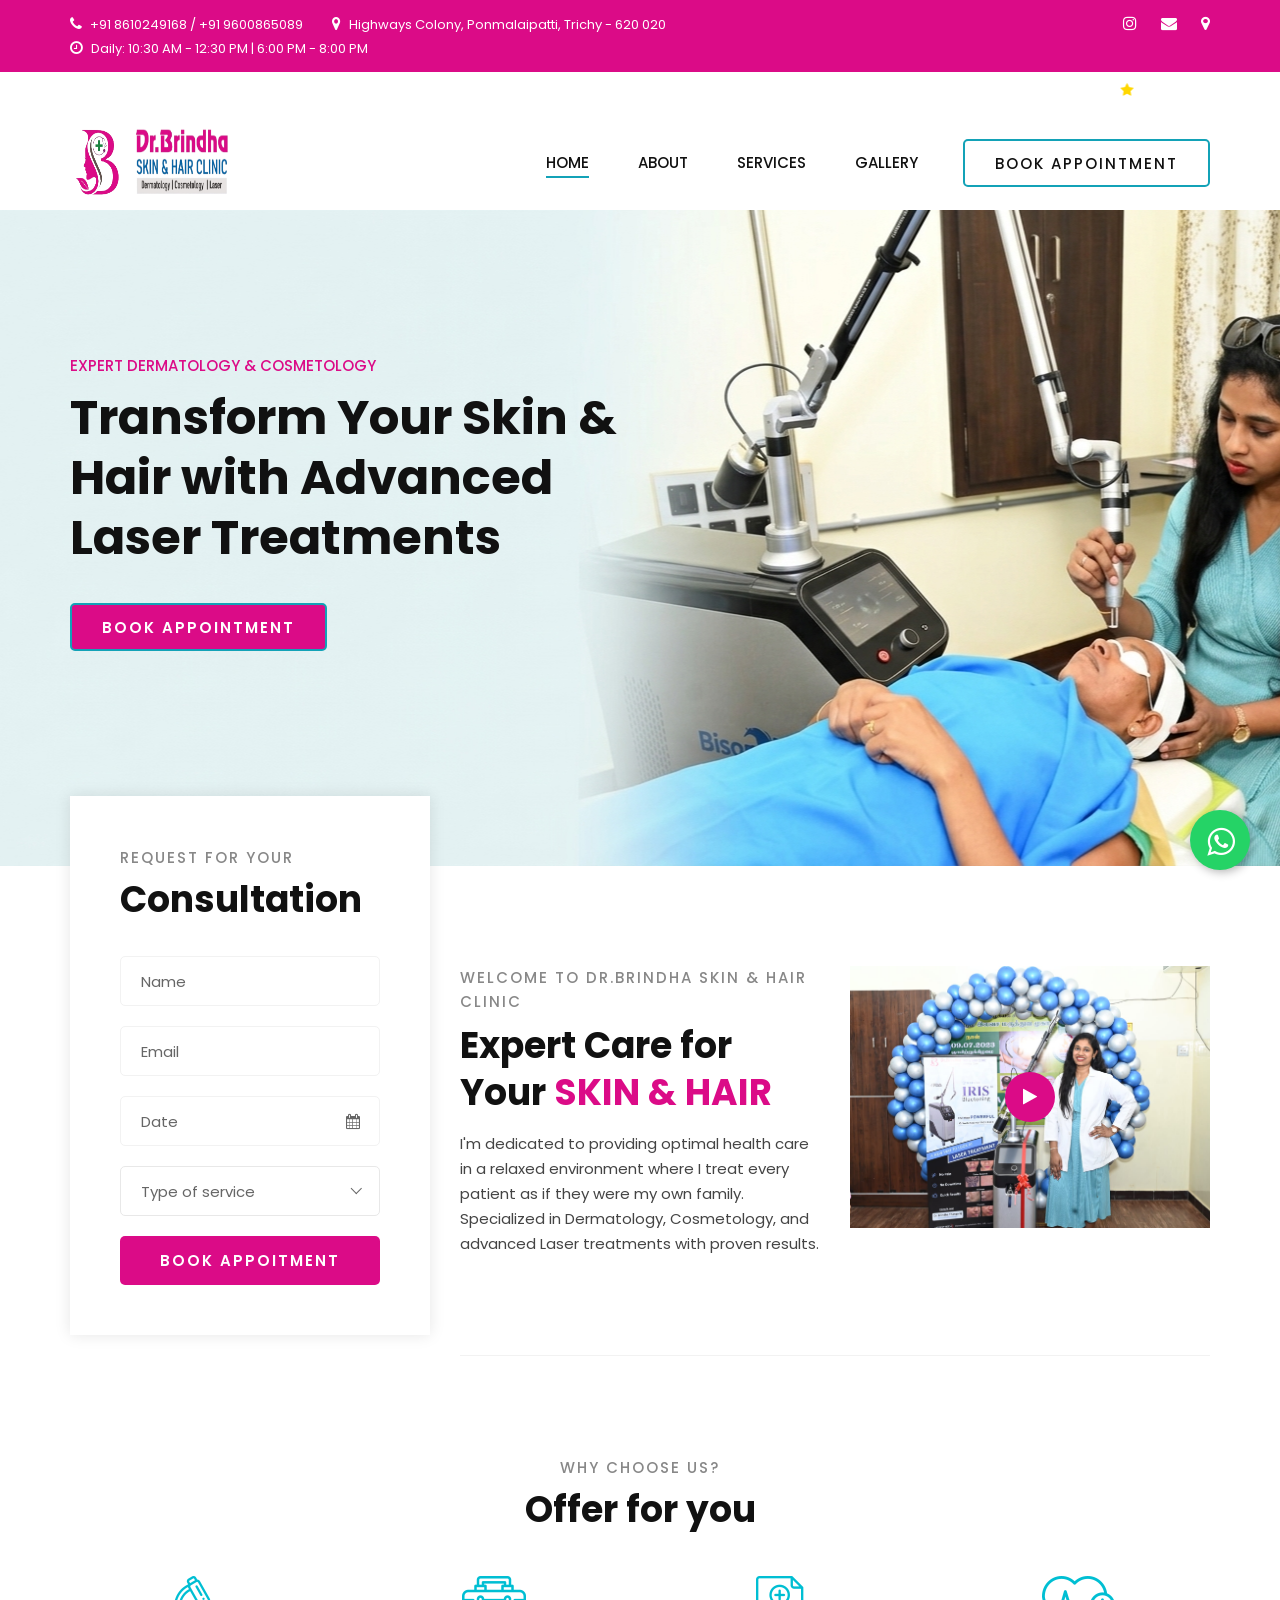
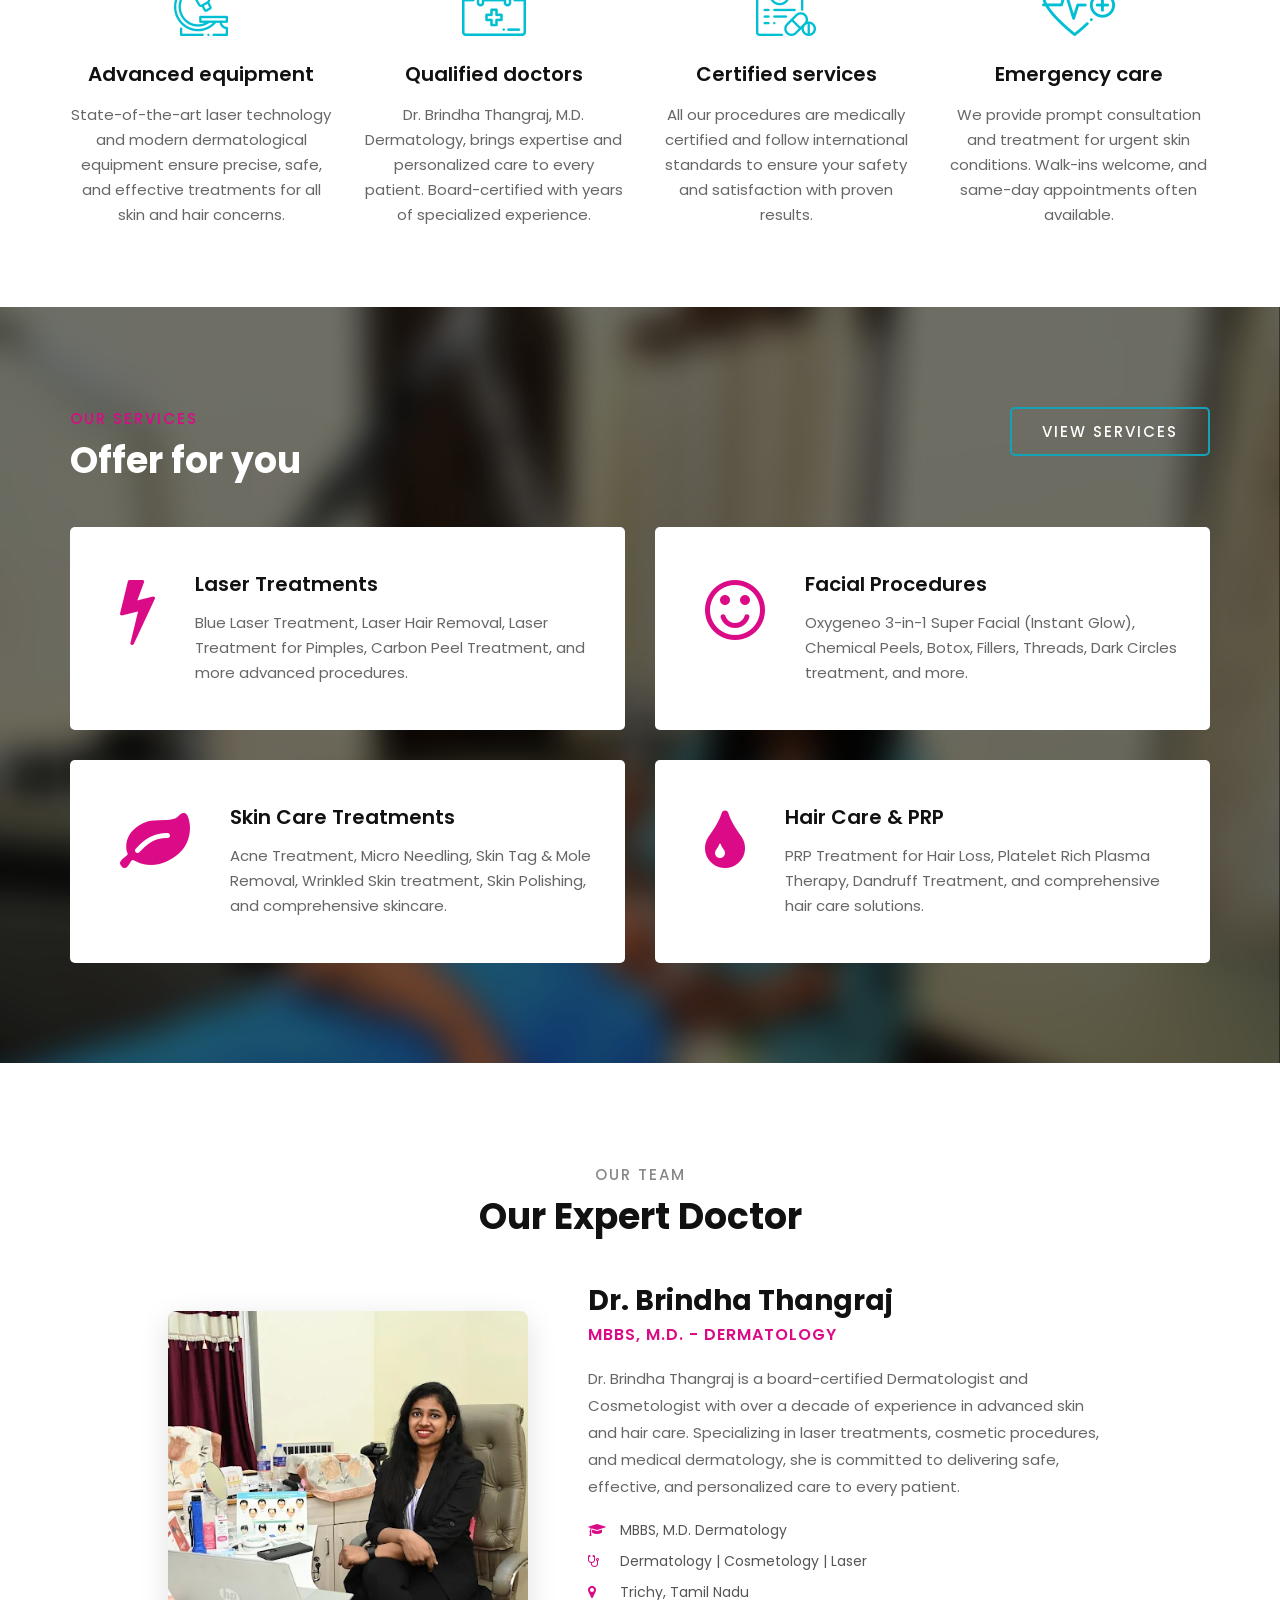
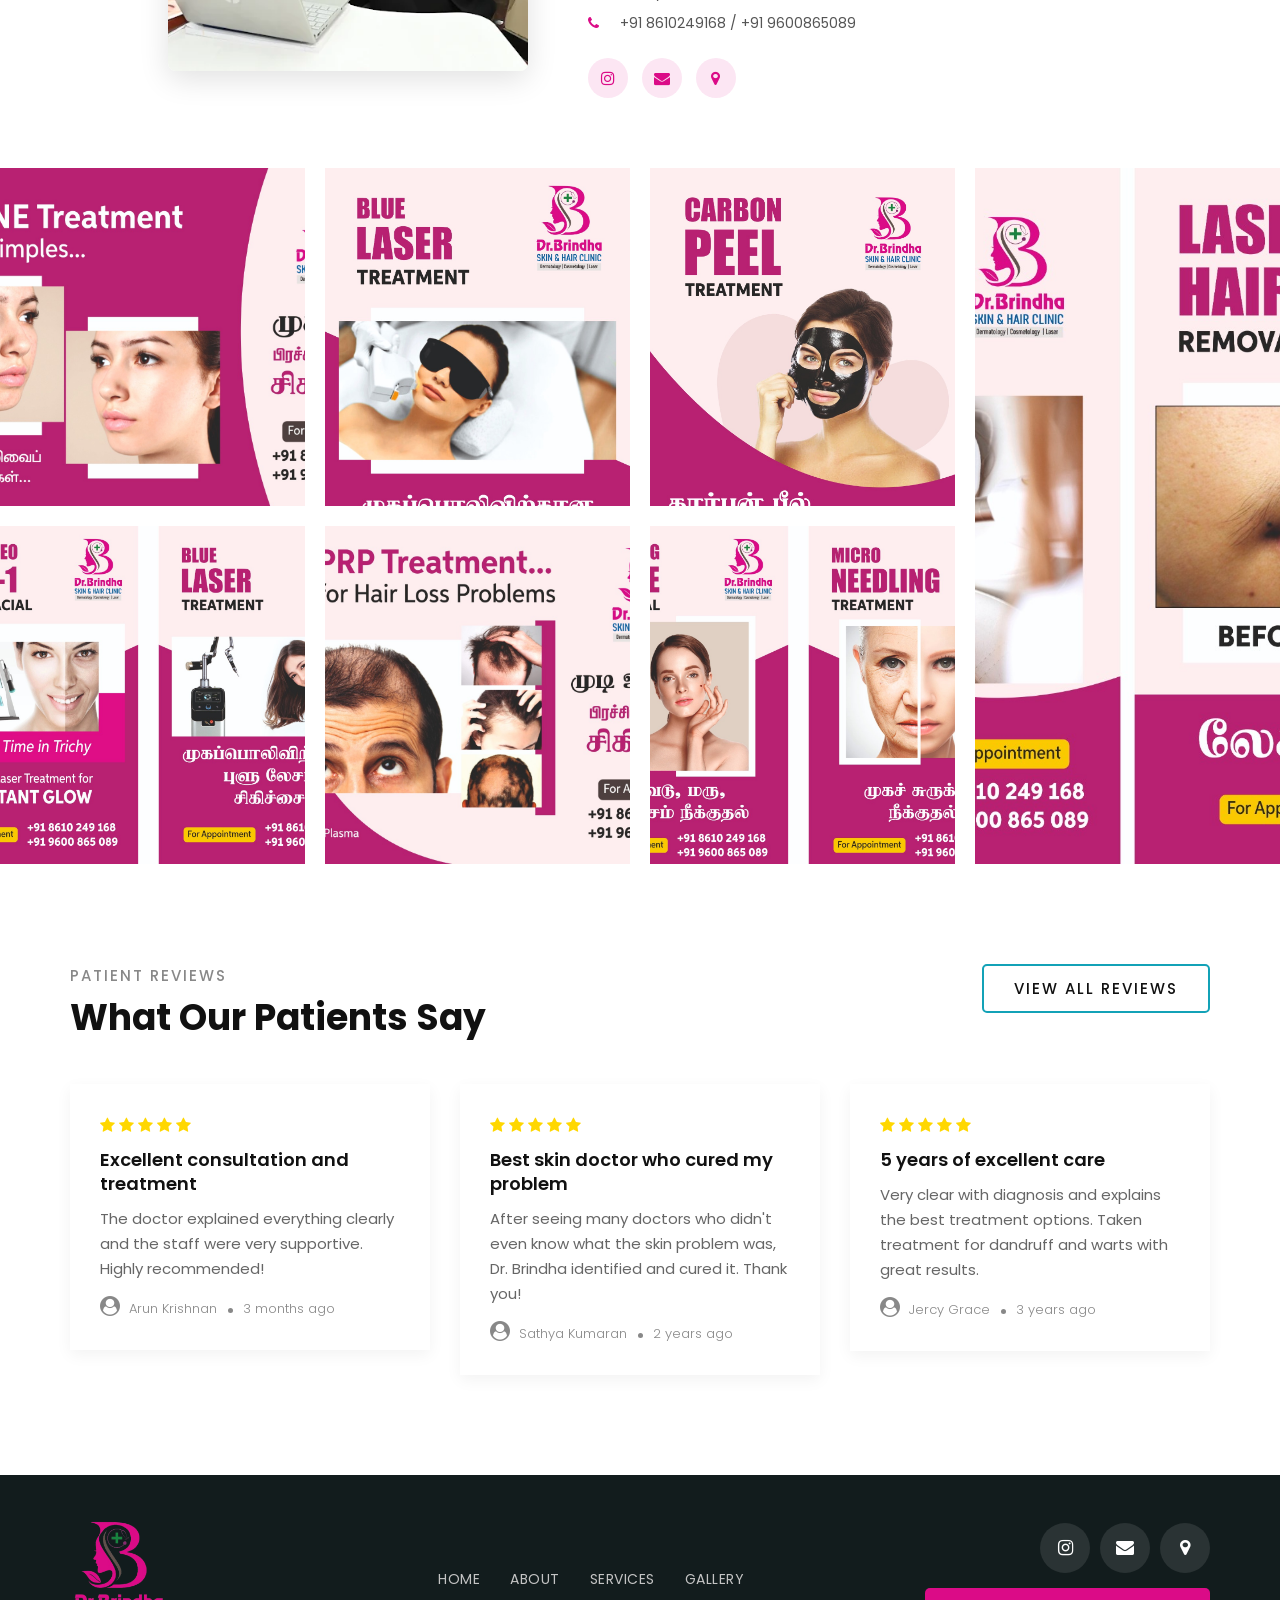
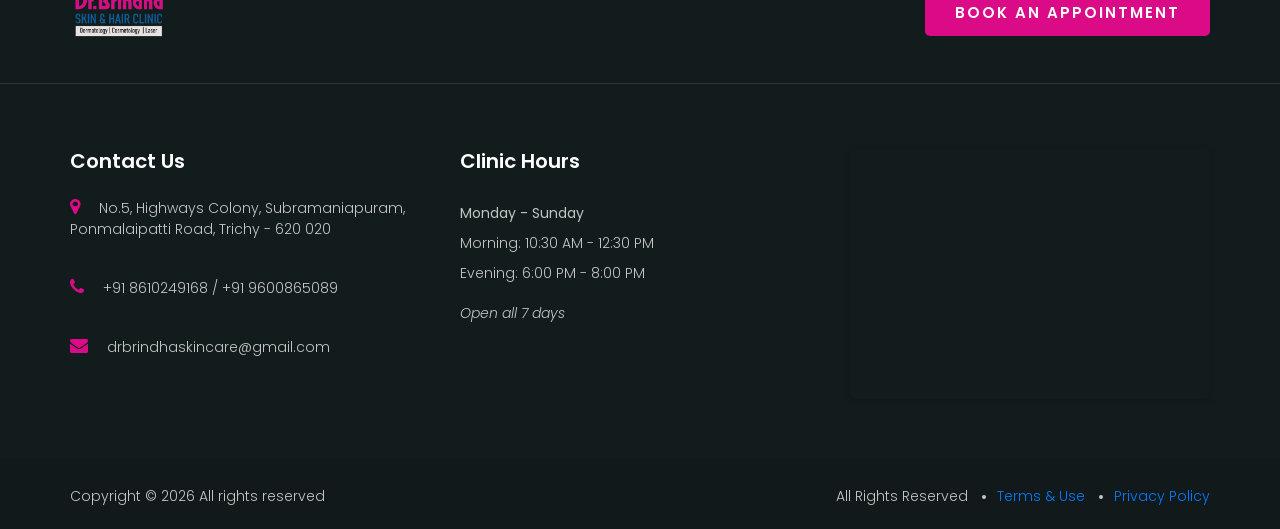
==== commit 40b97d8f: "Added Google Analytics tracking, improved formatting" ====
--- a/index.html
+++ b/index.html
@@ -3,8 +3,10 @@
 
 <head>
     <meta charset="UTF-8">
-    <meta name="description" content="Dr.Brindha Skin & Hair Clinic in Trichy - Expert Dermatology, Cosmetology & Advanced Laser Treatments. Specializing in Acne Treatment, PRP Therapy, Chemical Peels, Botox, Fillers & More. 4.7★ Rated. Book Today!">
-    <meta name="keywords" content="dermatologist trichy, skin clinic trichy, laser hair removal trichy, acne treatment trichy, PRP therapy trichy, Dr Brindha dermatologist, chemical peel trichy, botox trichy, dermatology clinic tamil nadu, skin specialist trichy, hair loss treatment trichy, melasma treatment, oxygeneo facial trichy">
+    <meta name="description"
+        content="Dr.Brindha Skin & Hair Clinic in Trichy - Expert Dermatology, Cosmetology & Advanced Laser Treatments. Specializing in Acne Treatment, PRP Therapy, Chemical Peels, Botox, Fillers & More. 4.7★ Rated. Book Today!">
+    <meta name="keywords"
+        content="dermatologist trichy, skin clinic trichy, laser hair removal trichy, acne treatment trichy, PRP therapy trichy, Dr Brindha dermatologist, chemical peel trichy, botox trichy, dermatology clinic tamil nadu, skin specialist trichy, hair loss treatment trichy, melasma treatment, oxygeneo facial trichy">
     <meta name="viewport" content="width=device-width, initial-scale=1.0">
     <meta http-equiv="X-UA-Compatible" content="ie=edge">
     <meta name="author" content="Dr.Brindha Thangraj, MBBS, M.D. Dermatology">
@@ -14,25 +16,35 @@
     <meta name="geo.region" content="IN-TN">
     <meta name="geo.placename" content="Trichy, Tamil Nadu">
     <meta name="geo.position" content="10.7822426;78.0924573">
-    
+
     <!-- Open Graph / Facebook -->
     <meta property="og:type" content="website">
     <meta property="og:url" content="https://www.drbrindhaskincare.com/">
     <meta property="og:title" content="Dr.Brindha Skin & Hair Clinic | Best Dermatologist in Trichy">
-    <meta property="og:description" content="Leading Dermatology & Cosmetology Clinic in Trichy. Laser Treatments, Acne Care, PRP Therapy, Chemical Peels, Botox & More. 4.7★ Rated | Book Appointment">
+    <meta property="og:description"
+        content="Leading Dermatology & Cosmetology Clinic in Trichy. Laser Treatments, Acne Care, PRP Therapy, Chemical Peels, Botox & More. 4.7★ Rated | Book Appointment">
     <meta property="og:image" content="https://www.drbrindhaskincare.com/img/logo.png">
     <meta property="og:locale" content="en_IN">
     <meta property="og:site_name" content="Dr.Brindha Skin & Hair Clinic">
-    
+
     <!-- Twitter Card -->
     <meta name="twitter:card" content="summary_large_image">
     <meta name="twitter:url" content="https://www.drbrindhaskincare.com/">
     <meta name="twitter:title" content="Dr.Brindha Skin & Hair Clinic | Best Dermatologist in Trichy">
-    <meta name="twitter:description" content="Expert Dermatology, Cosmetology & Laser Treatments in Trichy. Acne, PRP, Chemical Peels, Botox & More. 4.7★ Rated">
+    <meta name="twitter:description"
+        content="Expert Dermatology, Cosmetology & Laser Treatments in Trichy. Acne, PRP, Chemical Peels, Botox & More. 4.7★ Rated">
     <meta name="twitter:image" content="https://www.drbrindhaskincare.com/img/logo.png">
-    
+
     <title>Dr.Brindha Skin & Hair Clinic | Best Dermatologist in Trichy | Laser & Cosmetic Treatments</title>
-
+    <!-- Google tag (gtag.js) -->
+    <script async src="https://www.googletagmanager.com/gtag/js?id=G-R9LMP0S7RK"></script>
+    <script>
+        window.dataLayer = window.dataLayer || [];
+        function gtag() { dataLayer.push(arguments); }
+        gtag('js', new Date());
+
+        gtag('config', 'G-R9LMP0S7RK');
+    </script>
     <!-- Schema.org JSON-LD -->
     <script type="application/ld+json">
     {
@@ -108,7 +120,7 @@
 
     <!-- Google Font -->
     <link href="https://fonts.googleapis.com/css2?family=Poppins:wght@300;400;500;600;700;800;900&display=swap"
-    rel="stylesheet">
+        rel="stylesheet">
 
     <!-- Css Styles -->
     <link rel="stylesheet" href="css/bootstrap.min.css" type="text/css">
@@ -168,9 +180,11 @@
                     <div class="col-lg-4">
                         <div class="header__top__right">
                             <!-- <a href="https://www.facebook.com/tmcskinclinic/" target="_blank"><i class="fa fa-facebook"></i></a> -->
-                            <a href="https://www.instagram.com/trichydermatologist/" target="_blank"><i class="fa fa-instagram"></i></a>
+                            <a href="https://www.instagram.com/trichydermatologist/" target="_blank"><i
+                                    class="fa fa-instagram"></i></a>
                             <a href="mailto:drbrindhaskincare@gmail.com"><i class="fa fa-envelope"></i></a>
-                            <a href="https://maps.app.goo.gl/BCuR3H7RbHwtT7Y78" target="_blank"><i class="fa fa-map-marker"></i></a>
+                            <a href="https://maps.app.goo.gl/BCuR3H7RbHwtT7Y78" target="_blank"><i
+                                    class="fa fa-map-marker"></i></a>
                         </div>
                     </div>
                 </div>
@@ -179,10 +193,10 @@
         <div class="header__marquee">
             <div class="container-fluid">
                 <marquee behavior="scroll" direction="left" scrollamount="5">
-                    <i class="fa fa-star"></i> Book Your Appointment Today - Call +91 8610249168 or +91 9600865089 
-                    <i class="fa fa-star"></i> Special Offers on Laser Treatments & Chemical Peels 
-                    <i class="fa fa-star"></i> Advanced Dermatology Care with 4.7★ Rating 
-                    <i class="fa fa-star"></i> Same Day Consultation Available 
+                    <i class="fa fa-star"></i> Book Your Appointment Today - Call +91 8610249168 or +91 9600865089
+                    <i class="fa fa-star"></i> Special Offers on Laser Treatments & Chemical Peels
+                    <i class="fa fa-star"></i> Advanced Dermatology Care with 4.7★ Rating
+                    <i class="fa fa-star"></i> Same Day Consultation Available
                     <i class="fa fa-star"></i> Expert PRP Therapy for Hair Loss
                 </marquee>
             </div>
@@ -197,7 +211,7 @@
                 </div>
                 <div class="col-lg-10">
                     <div class="header__menu__option">
-                                                <nav class="header__menu">
+                        <nav class="header__menu">
                             <ul>
                                 <li class="active"><a href="./index.html">Home</a></li>
                                 <li><a href="./about.html">About</a></li>
@@ -207,12 +221,13 @@
                         </nav>
                         <div class="header__btn">
                             <a href="./contact.html" class="primary-btn">Book Appointment</a>
-                        </div></div>
-            </div>
-            <div class="canvas__open">
-                <span></span>
-            </div>
-        </div>
+                        </div>
+                    </div>
+                </div>
+                <div class="canvas__open">
+                    <span></span>
+                </div>
+            </div>
     </header>
     <!-- Header Section End -->
 
@@ -272,12 +287,15 @@
                                         <span>Welcome to Dr.Brindha Skin & Hair Clinic</span>
                                         <h2>Expert Care for Your <b>SKIN & HAIR</b></h2>
                                     </div>
-                                    <p>I'm dedicated to providing optimal health care in a relaxed environment where I treat every patient as if they were my own family. Specialized in Dermatology, Cosmetology, and advanced Laser treatments with proven results.</p>
+                                    <p>I'm dedicated to providing optimal health care in a relaxed environment where I
+                                        treat every patient as if they were my own family. Specialized in Dermatology,
+                                        Cosmetology, and advanced Laser treatments with proven results.</p>
                                 </div>
                             </div>
                             <div class="col-lg-6 col-md-6">
                                 <div class="consultation__video set-bg" data-setbg="img/consultation-video.jpg">
-                                    <a href="https://www.youtube.com/watch?v=PXsuI67s2AA" class="play-btn video-popup"><i class="fa fa-play"></i></a>
+                                    <a href="https://www.youtube.com/watch?v=PXsuI67s2AA"
+                                        class="play-btn video-popup"><i class="fa fa-play"></i></a>
                                 </div>
                             </div>
                         </div>
@@ -304,28 +322,32 @@
                     <div class="chooseus__item">
                         <img src="img/icons/ci-1.png" alt="">
                         <h5>Advanced equipment</h5>
-                        <p>State-of-the-art laser technology and modern dermatological equipment ensure precise, safe, and effective treatments for all skin and hair concerns.</p>
+                        <p>State-of-the-art laser technology and modern dermatological equipment ensure precise, safe,
+                            and effective treatments for all skin and hair concerns.</p>
                     </div>
                 </div>
                 <div class="col-lg-3 col-md-6 col-sm-6">
                     <div class="chooseus__item">
                         <img src="img/icons/ci-2.png" alt="">
                         <h5>Qualified doctors</h5>
-                        <p>Dr. Brindha Thangraj, M.D. Dermatology, brings expertise and personalized care to every patient. Board-certified with years of specialized experience.</p>
+                        <p>Dr. Brindha Thangraj, M.D. Dermatology, brings expertise and personalized care to every
+                            patient. Board-certified with years of specialized experience.</p>
                     </div>
                 </div>
                 <div class="col-lg-3 col-md-6 col-sm-6">
                     <div class="chooseus__item">
                         <img src="img/icons/ci-3.png" alt="">
                         <h5>Certified services</h5>
-                        <p>All our procedures are medically certified and follow international standards to ensure your safety and satisfaction with proven results.</p>
+                        <p>All our procedures are medically certified and follow international standards to ensure your
+                            safety and satisfaction with proven results.</p>
                     </div>
                 </div>
                 <div class="col-lg-3 col-md-6 col-sm-6">
                     <div class="chooseus__item">
                         <img src="img/icons/ci-4.png" alt="">
                         <h5>Emergency care</h5>
-                        <p>We provide prompt consultation and treatment for urgent skin conditions. Walk-ins welcome, and same-day appointments often available.</p>
+                        <p>We provide prompt consultation and treatment for urgent skin conditions. Walk-ins welcome,
+                            and same-day appointments often available.</p>
                     </div>
                 </div>
             </div>
@@ -357,7 +379,8 @@
                         </div>
                         <div class="services__item__text">
                             <h5>Laser Treatments</h5>
-                            <p>Blue Laser Treatment, Laser Hair Removal, Laser Treatment for Pimples, Carbon Peel Treatment, and more advanced procedures.
+                            <p>Blue Laser Treatment, Laser Hair Removal, Laser Treatment for Pimples, Carbon Peel
+                                Treatment, and more advanced procedures.
                             </p>
                         </div>
                     </div>
@@ -369,7 +392,8 @@
                         </div>
                         <div class="services__item__text">
                             <h5>Facial Procedures</h5>
-                            <p>Oxygeneo 3-in-1 Super Facial (Instant Glow), Chemical Peels, Botox, Fillers, Threads, Dark Circles treatment, and more.
+                            <p>Oxygeneo 3-in-1 Super Facial (Instant Glow), Chemical Peels, Botox, Fillers, Threads,
+                                Dark Circles treatment, and more.
                             </p>
                         </div>
                     </div>
@@ -381,7 +405,8 @@
                         </div>
                         <div class="services__item__text">
                             <h5>Skin Care Treatments</h5>
-                            <p>Acne Treatment, Micro Needling, Skin Tag & Mole Removal, Wrinkled Skin treatment, Skin Polishing, and comprehensive skincare.
+                            <p>Acne Treatment, Micro Needling, Skin Tag & Mole Removal, Wrinkled Skin treatment, Skin
+                                Polishing, and comprehensive skincare.
                             </p>
                         </div>
                     </div>
@@ -393,7 +418,8 @@
                         </div>
                         <div class="services__item__text">
                             <h5>Hair Care & PRP</h5>
-                            <p>PRP Treatment for Hair Loss, Platelet Rich Plasma Therapy, Dandruff Treatment, and comprehensive hair care solutions.
+                            <p>PRP Treatment for Hair Loss, Platelet Rich Plasma Therapy, Dandruff Treatment, and
+                                comprehensive hair care solutions.
                             </p>
                         </div>
                     </div>
@@ -424,7 +450,10 @@
                     <div class="team__profile__info">
                         <h3>Dr. Brindha Thangraj</h3>
                         <span class="team__profile__title">MBBS, M.D. - Dermatology</span>
-                        <p>Dr. Brindha Thangraj is a board-certified Dermatologist and Cosmetologist with over a decade of experience in advanced skin and hair care. Specializing in laser treatments, cosmetic procedures, and medical dermatology, she is committed to delivering safe, effective, and personalized care to every patient.</p>
+                        <p>Dr. Brindha Thangraj is a board-certified Dermatologist and Cosmetologist with over a decade
+                            of experience in advanced skin and hair care. Specializing in laser treatments, cosmetic
+                            procedures, and medical dermatology, she is committed to delivering safe, effective, and
+                            personalized care to every patient.</p>
                         <ul class="team__profile__details">
                             <li><i class="fa fa-graduation-cap"></i> MBBS, M.D. Dermatology</li>
                             <li><i class="fa fa-stethoscope"></i> Dermatology | Cosmetology | Laser</li>
@@ -433,9 +462,11 @@
                         </ul>
                         <div class="team__profile__social">
                             <!-- <a href="https://www.facebook.com/tmcskinclinic/" target="_blank"><i class="fa fa-facebook"></i></a> -->
-                            <a href="https://www.instagram.com/trichydermatologist/" target="_blank"><i class="fa fa-instagram"></i></a>
+                            <a href="https://www.instagram.com/trichydermatologist/" target="_blank"><i
+                                    class="fa fa-instagram"></i></a>
                             <a href="mailto:drbrindhaskincare@gmail.com"><i class="fa fa-envelope"></i></a>
-                            <a href="https://maps.app.goo.gl/BCuR3H7RbHwtT7Y78" target="_blank"><i class="fa fa-map-marker"></i></a>
+                            <a href="https://maps.app.goo.gl/BCuR3H7RbHwtT7Y78" target="_blank"><i
+                                    class="fa fa-map-marker"></i></a>
                         </div>
                     </div>
                 </div>
@@ -449,25 +480,32 @@
         <div class="gallery__container">
             <div class="grid-sizer"></div>
             <div class="gc__item set-bg" data-setbg="img/gallery/Acne.jpeg">
-                <a href="img/gallery/Acne.jpeg" class="image-popup" title="Acne Treatment"><i class="fa fa-search-plus"></i></a>
+                <a href="img/gallery/Acne.jpeg" class="image-popup" title="Acne Treatment"><i
+                        class="fa fa-search-plus"></i></a>
             </div>
             <div class="gc__item set-bg" data-setbg="img/gallery/blueLaser.jpeg">
-                <a href="img/gallery/blueLaser.jpeg" class="image-popup" title="Blue Laser Treatment"><i class="fa fa-search-plus"></i></a>
+                <a href="img/gallery/blueLaser.jpeg" class="image-popup" title="Blue Laser Treatment"><i
+                        class="fa fa-search-plus"></i></a>
             </div>
             <div class="gc__item set-bg" data-setbg="img/gallery/carbonPeel.jpeg">
-                <a href="img/gallery/carbonPeel.jpeg" class="image-popup" title="Carbon Peel Treatment"><i class="fa fa-search-plus"></i></a>
+                <a href="img/gallery/carbonPeel.jpeg" class="image-popup" title="Carbon Peel Treatment"><i
+                        class="fa fa-search-plus"></i></a>
             </div>
             <div class="gc__item gc__item__large set-bg" data-setbg="img/gallery/carbonPeelLaserHairRemoval.jpeg">
-                <a href="img/gallery/carbonPeelLaserHairRemoval.jpeg" class="image-popup" title="Carbon Peel & Laser Hair Removal"><i class="fa fa-search-plus"></i></a>
+                <a href="img/gallery/carbonPeelLaserHairRemoval.jpeg" class="image-popup"
+                    title="Carbon Peel & Laser Hair Removal"><i class="fa fa-search-plus"></i></a>
             </div>
             <div class="gc__item set-bg" data-setbg="img/gallery/oxygenoFacial.jpeg">
-                <a href="img/gallery/oxygenoFacial.jpeg" class="image-popup" title="Oxygeneo 3-in-1 Facial"><i class="fa fa-search-plus"></i></a>
+                <a href="img/gallery/oxygenoFacial.jpeg" class="image-popup" title="Oxygeneo 3-in-1 Facial"><i
+                        class="fa fa-search-plus"></i></a>
             </div>
             <div class="gc__item set-bg" data-setbg="img/gallery/prp.jpeg">
-                <a href="img/gallery/prp.jpeg" class="image-popup" title="PRP Therapy"><i class="fa fa-search-plus"></i></a>
+                <a href="img/gallery/prp.jpeg" class="image-popup" title="PRP Therapy"><i
+                        class="fa fa-search-plus"></i></a>
             </div>
             <div class="gc__item set-bg" data-setbg="img/gallery/mole.jpeg">
-                <a href="img/gallery/mole.jpeg" class="image-popup" title="Skin Tag &amp; Mole Removal"><i class="fa fa-search-plus"></i></a>
+                <a href="img/gallery/mole.jpeg" class="image-popup" title="Skin Tag &amp; Mole Removal"><i
+                        class="fa fa-search-plus"></i></a>
             </div>
         </div>
     </div>
@@ -500,9 +538,11 @@
                             <i class="fa fa-star" style="color: #ffd700;"></i>
                         </div>
                         <h5><a href="#">Excellent consultation and treatment</a></h5>
-                        <p>The doctor explained everything clearly and the staff were very supportive. Highly recommended!</p>
+                        <p>The doctor explained everything clearly and the staff were very supportive. Highly
+                            recommended!</p>
                         <ul>
-                            <li><i class="fa fa-user-circle" style="font-size: 20px; margin-right: 5px;"></i> Arun Krishnan</li>
+                            <li><i class="fa fa-user-circle" style="font-size: 20px; margin-right: 5px;"></i> Arun
+                                Krishnan</li>
                             <li>3 months ago</li>
                         </ul>
                     </div>
@@ -517,9 +557,11 @@
                             <i class="fa fa-star" style="color: #ffd700;"></i>
                         </div>
                         <h5><a href="#">Best skin doctor who cured my problem</a></h5>
-                        <p>After seeing many doctors who didn't even know what the skin problem was, Dr. Brindha identified and cured it. Thank you!</p>
+                        <p>After seeing many doctors who didn't even know what the skin problem was, Dr. Brindha
+                            identified and cured it. Thank you!</p>
                         <ul>
-                            <li><i class="fa fa-user-circle" style="font-size: 20px; margin-right: 5px;"></i> Sathya Kumaran</li>
+                            <li><i class="fa fa-user-circle" style="font-size: 20px; margin-right: 5px;"></i> Sathya
+                                Kumaran</li>
                             <li>2 years ago</li>
                         </ul>
                     </div>
@@ -534,9 +576,11 @@
                             <i class="fa fa-star" style="color: #ffd700;"></i>
                         </div>
                         <h5><a href="#">5 years of excellent care</a></h5>
-                        <p>Very clear with diagnosis and explains the best treatment options. Taken treatment for dandruff and warts with great results.</p>
+                        <p>Very clear with diagnosis and explains the best treatment options. Taken treatment for
+                            dandruff and warts with great results.</p>
                         <ul>
-                            <li><i class="fa fa-user-circle" style="font-size: 20px; margin-right: 5px;"></i> Jercy Grace</li>
+                            <li><i class="fa fa-user-circle" style="font-size: 20px; margin-right: 5px;"></i> Jercy
+                                Grace</li>
                             <li>3 years ago</li>
                         </ul>
                     </div>
@@ -569,9 +613,11 @@
                     <div class="col-lg-4 col-md-8">
                         <div class="footer__social">
                             <!-- <a href="https://www.facebook.com/tmcskinclinic/" target="_blank"><i class="fa fa-facebook"></i></a> -->
-                            <a href="https://www.instagram.com/trichydermatologist/" target="_blank"><i class="fa fa-instagram"></i></a>
+                            <a href="https://www.instagram.com/trichydermatologist/" target="_blank"><i
+                                    class="fa fa-instagram"></i></a>
                             <a href="mailto:drbrindhaskincare@gmail.com"><i class="fa fa-envelope"></i></a>
-                            <a href="https://maps.app.goo.gl/BCuR3H7RbHwtT7Y78" target="_blank"><i class="fa fa-map-marker"></i></a>
+                            <a href="https://maps.app.goo.gl/BCuR3H7RbHwtT7Y78" target="_blank"><i
+                                    class="fa fa-map-marker"></i></a>
                         </div>
                         <div class="footer__book">
                             <a href="./contact.html" class="site-btn">Book an Appointment</a>
@@ -586,7 +632,8 @@
                     <div class="footer__address">
                         <h5>Contact Us</h5>
                         <ul>
-                            <li><i class="fa fa-map-marker"></i> No.5, Highways Colony, Subramaniapuram, Ponmalaipatti Road, Trichy - 620 020</li>
+                            <li><i class="fa fa-map-marker"></i> No.5, Highways Colony, Subramaniapuram, Ponmalaipatti
+                                Road, Trichy - 620 020</li>
                             <li><i class="fa fa-phone"></i> +91 8610249168 / +91 9600865089</li>
                             <li><i class="fa fa-envelope"></i> drbrindhaskincare@gmail.com</li>
                         </ul>
@@ -606,8 +653,8 @@
                 <div class="col-lg-4 col-md-12 col-sm-6">
                     <div class="footer__map">
                         <iframe
-                        src="https://www.google.com/maps/embed?pb=!1m14!1m8!1m3!1d1373089.174816244!2d78.0924573!3d10.7822426!3m2!1i1024!2i768!4f13.1!3m3!1m2!1s0x3baaf5cc18441f53%3A0x11f9134593ee8464!2sDr.Brindha%20Skin%20care%20clinic!5e1!3m2!1sen!2sin!4v1775230915202!5m2!1sen!2sin"
-                        allowfullscreen="" loading="lazy" referrerpolicy="no-referrer-when-downgrade"></iframe>
+                            src="https://www.google.com/maps/embed?pb=!1m14!1m8!1m3!1d1373089.174816244!2d78.0924573!3d10.7822426!3m2!1i1024!2i768!4f13.1!3m3!1m2!1s0x3baaf5cc18441f53%3A0x11f9134593ee8464!2sDr.Brindha%20Skin%20care%20clinic!5e1!3m2!1sen!2sin!4v1775230915202!5m2!1sen!2sin"
+                            allowfullscreen="" loading="lazy" referrerpolicy="no-referrer-when-downgrade"></iframe>
                     </div>
                 </div>
             </div>
@@ -616,11 +663,12 @@
             <div class="container">
                 <div class="row">
                     <div class="col-lg-7">
-                        
+
                         <div class="footer__copyright__text">
-                            <p>Copyright &copy; <script>document.write(new Date().getFullYear());</script> All rights reserved
-                        </div>
-                        
+                            <p>Copyright &copy;
+                                <script>document.write(new Date().getFullYear());</script> All rights reserved
+                        </div>
+
                     </div>
                     <div class="col-lg-5">
                         <ul>
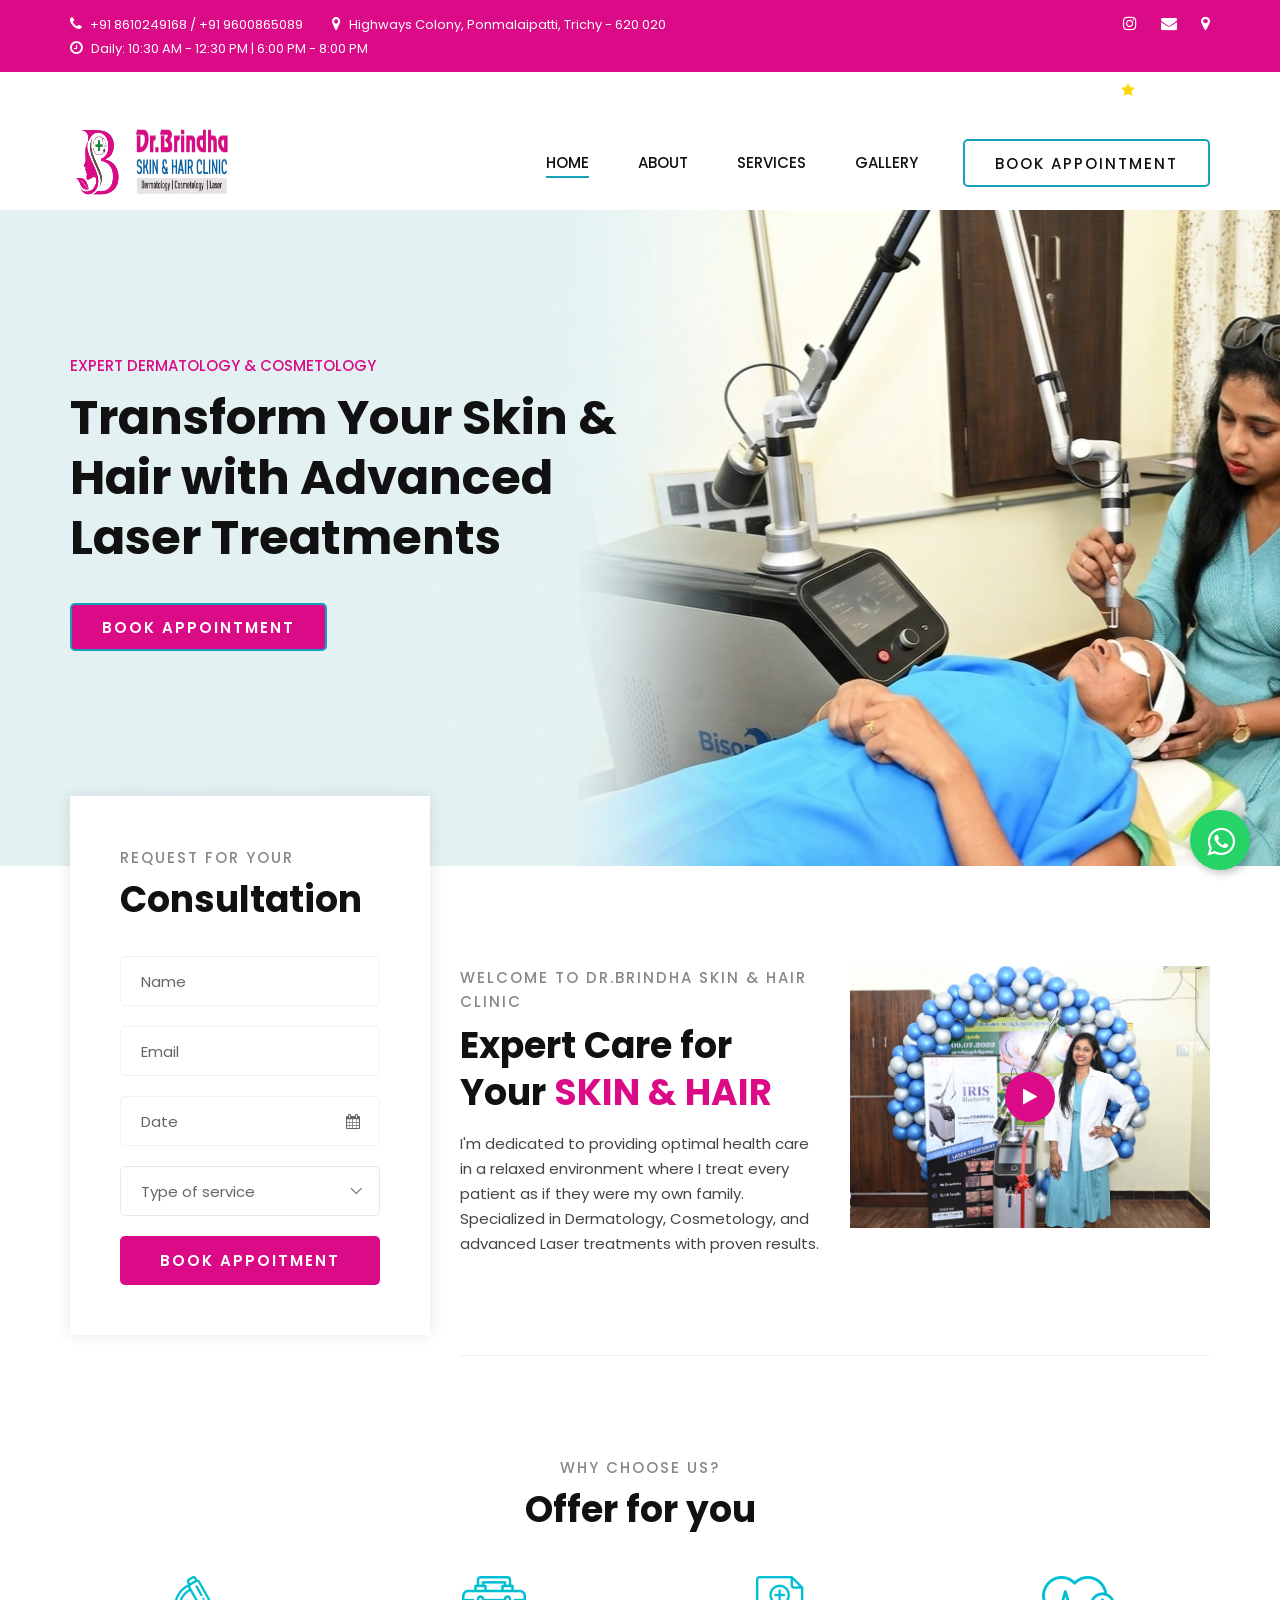
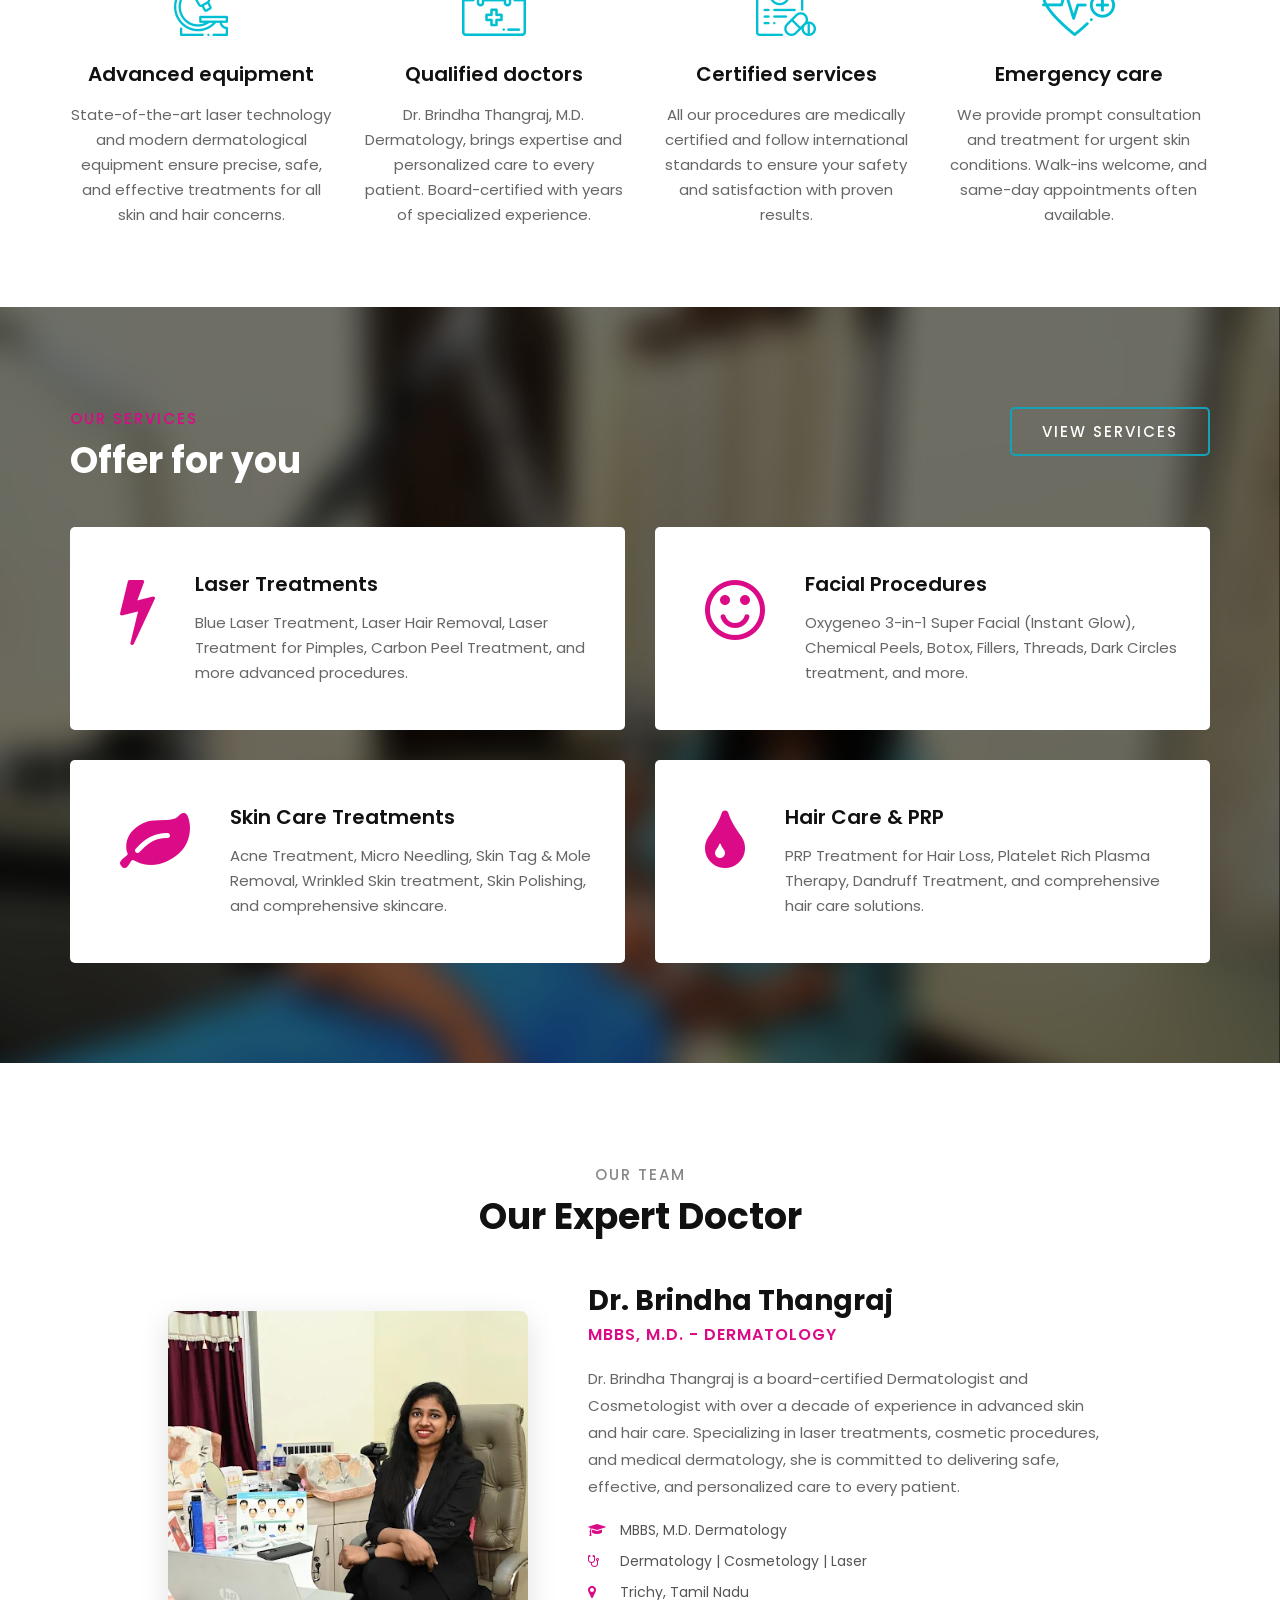
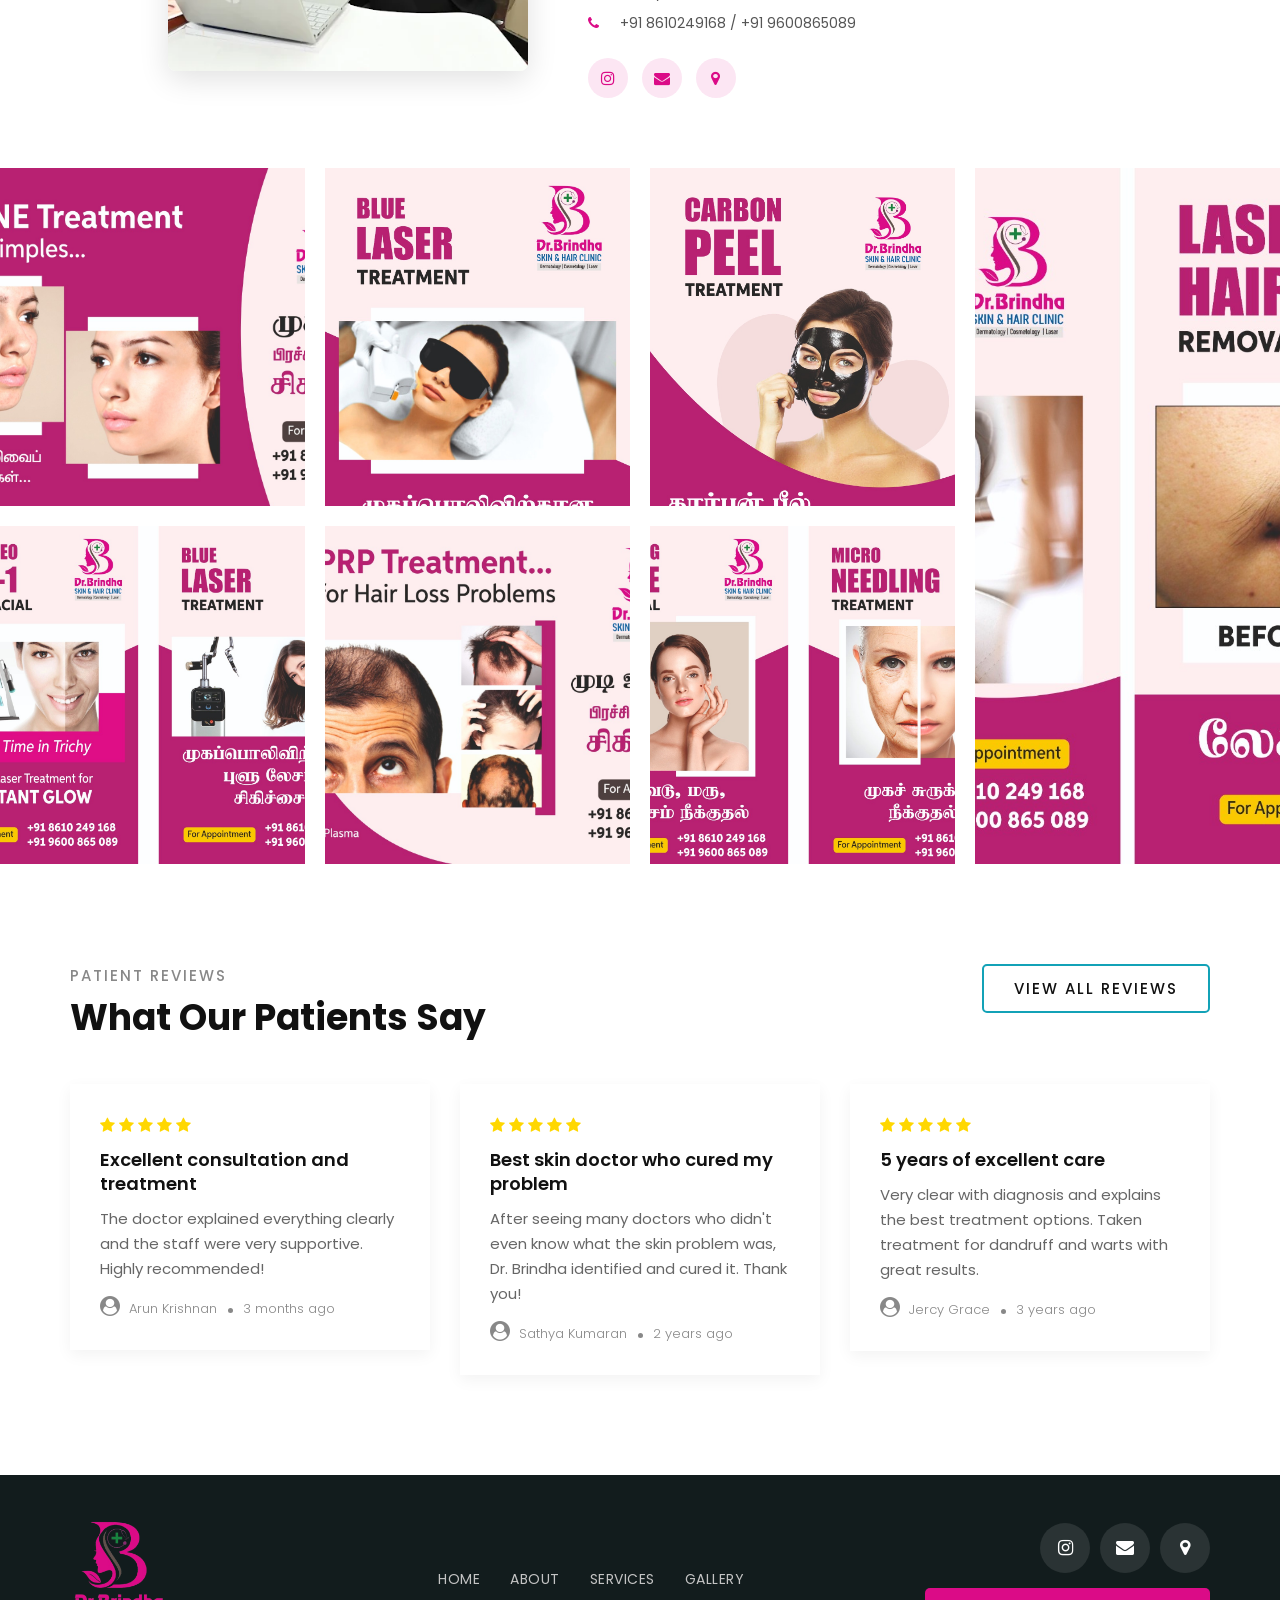
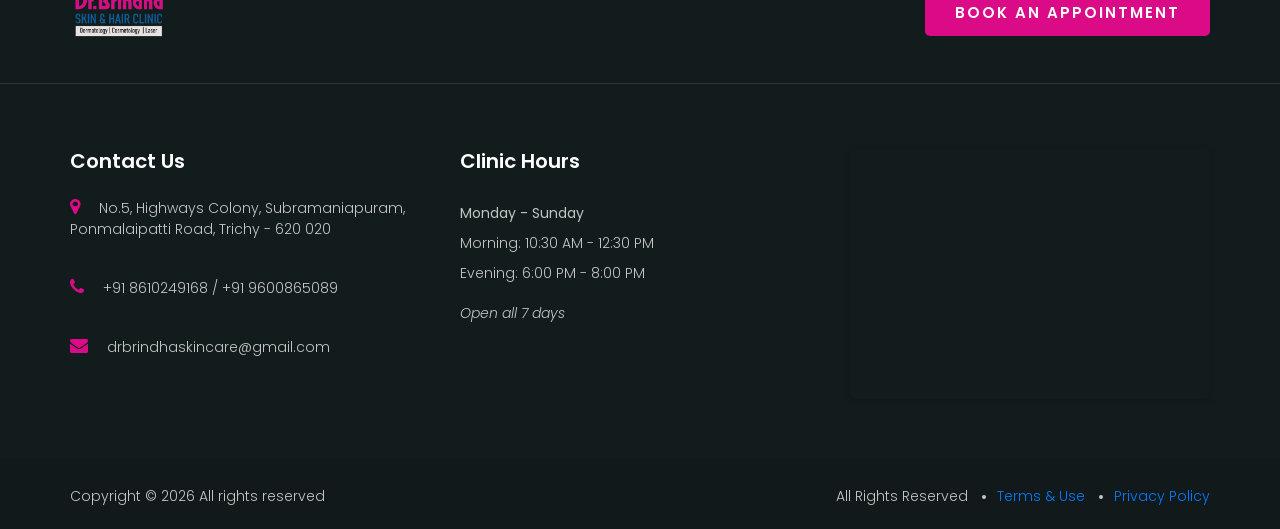
==== commit 7ee2ca59: "t" ====
--- a/index.html
+++ b/index.html
@@ -294,7 +294,7 @@
                             </div>
                             <div class="col-lg-6 col-md-6">
                                 <div class="consultation__video set-bg" data-setbg="img/consultation-video.jpg">
-                                    <a href="https://www.youtube.com/watch?v=PXsuI67s2AA"
+                                    <a href="https://www.youtube.com/watch?v=8sLxgCDTMJPfW2gj"
                                         class="play-btn video-popup"><i class="fa fa-play"></i></a>
                                 </div>
                             </div>
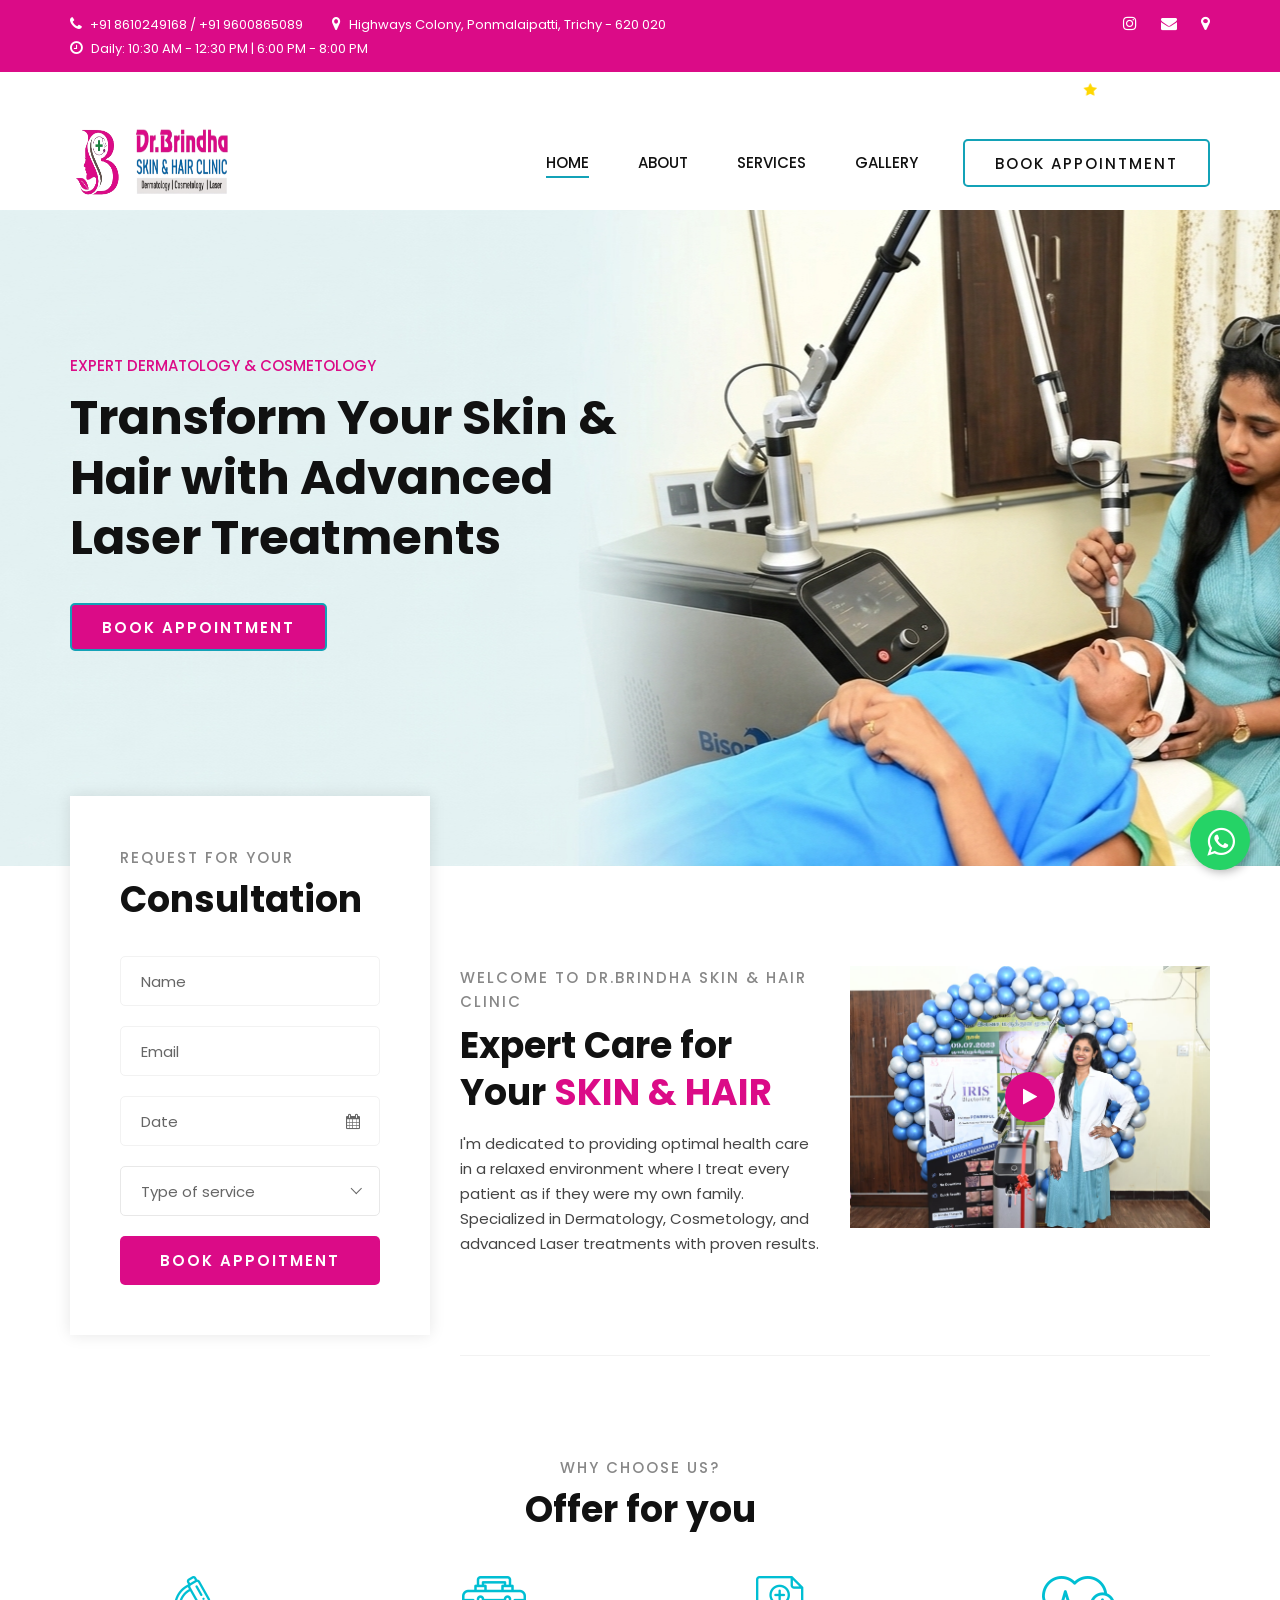
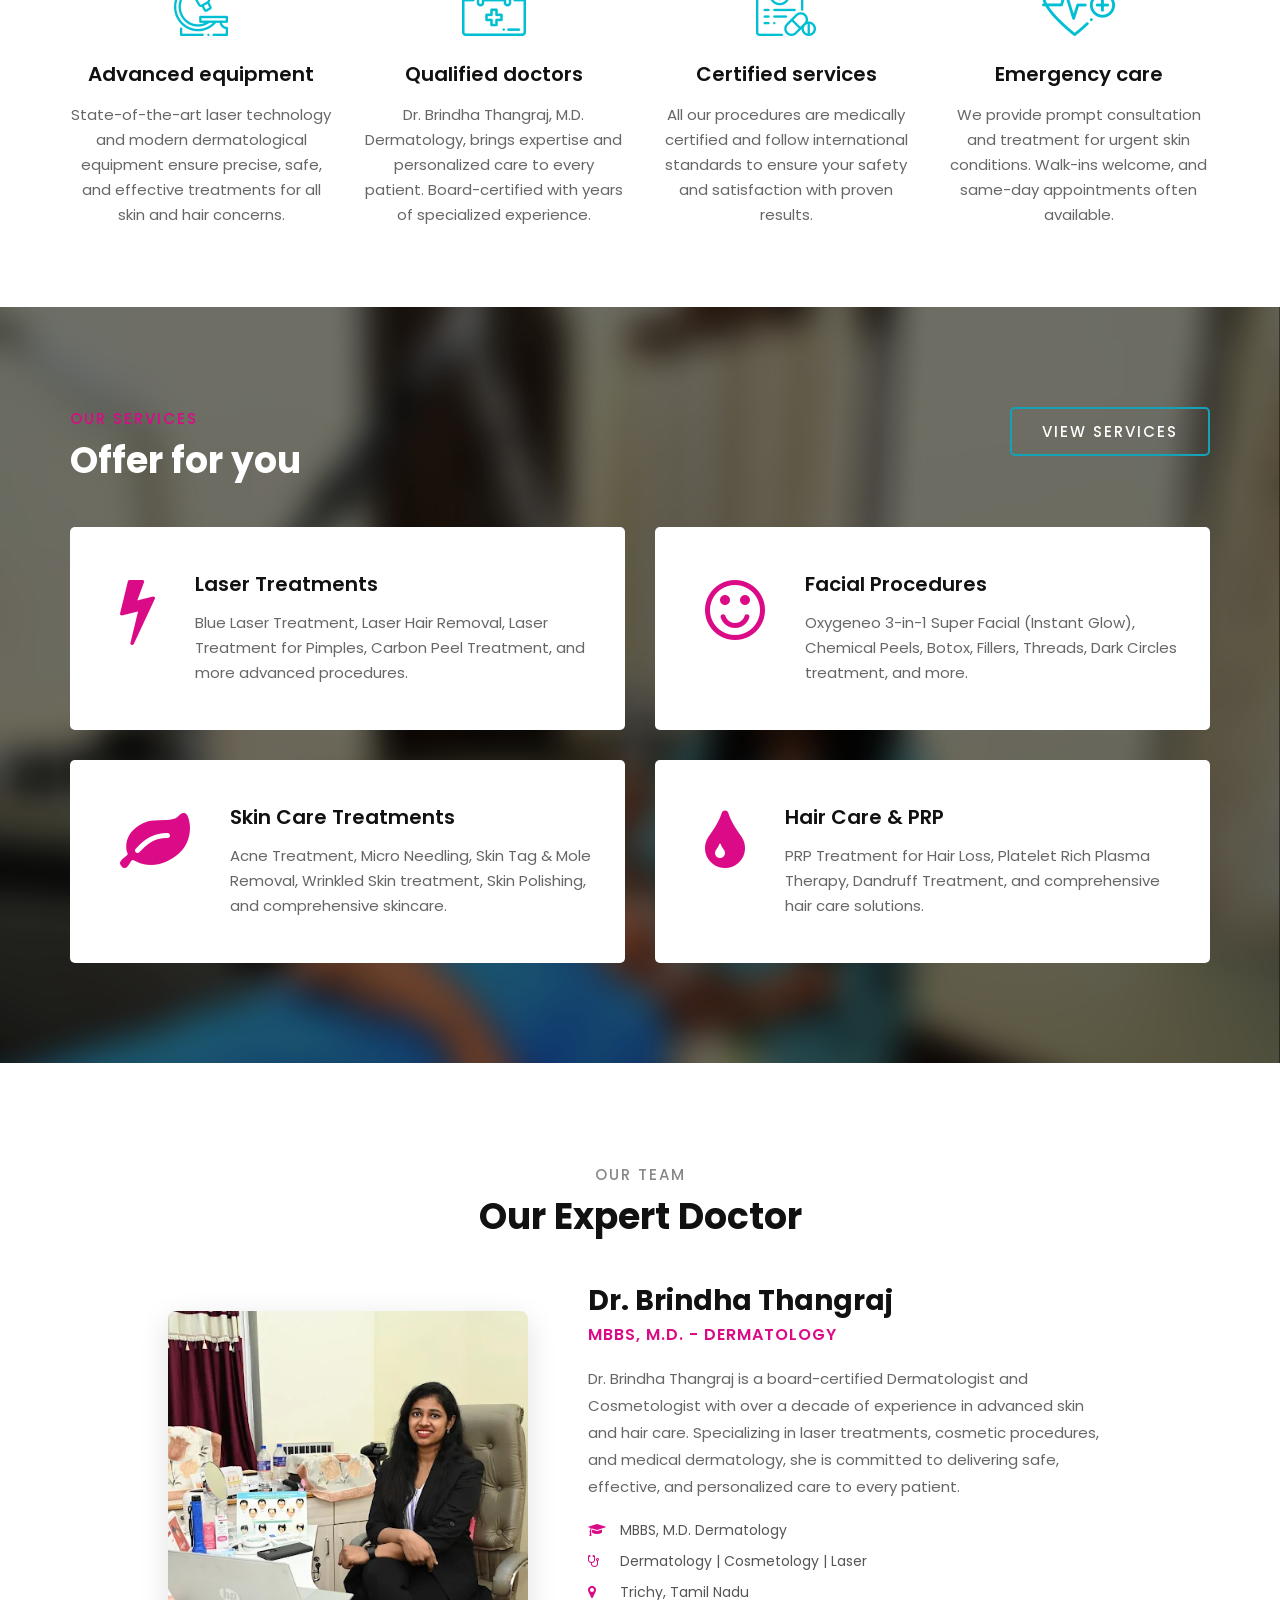
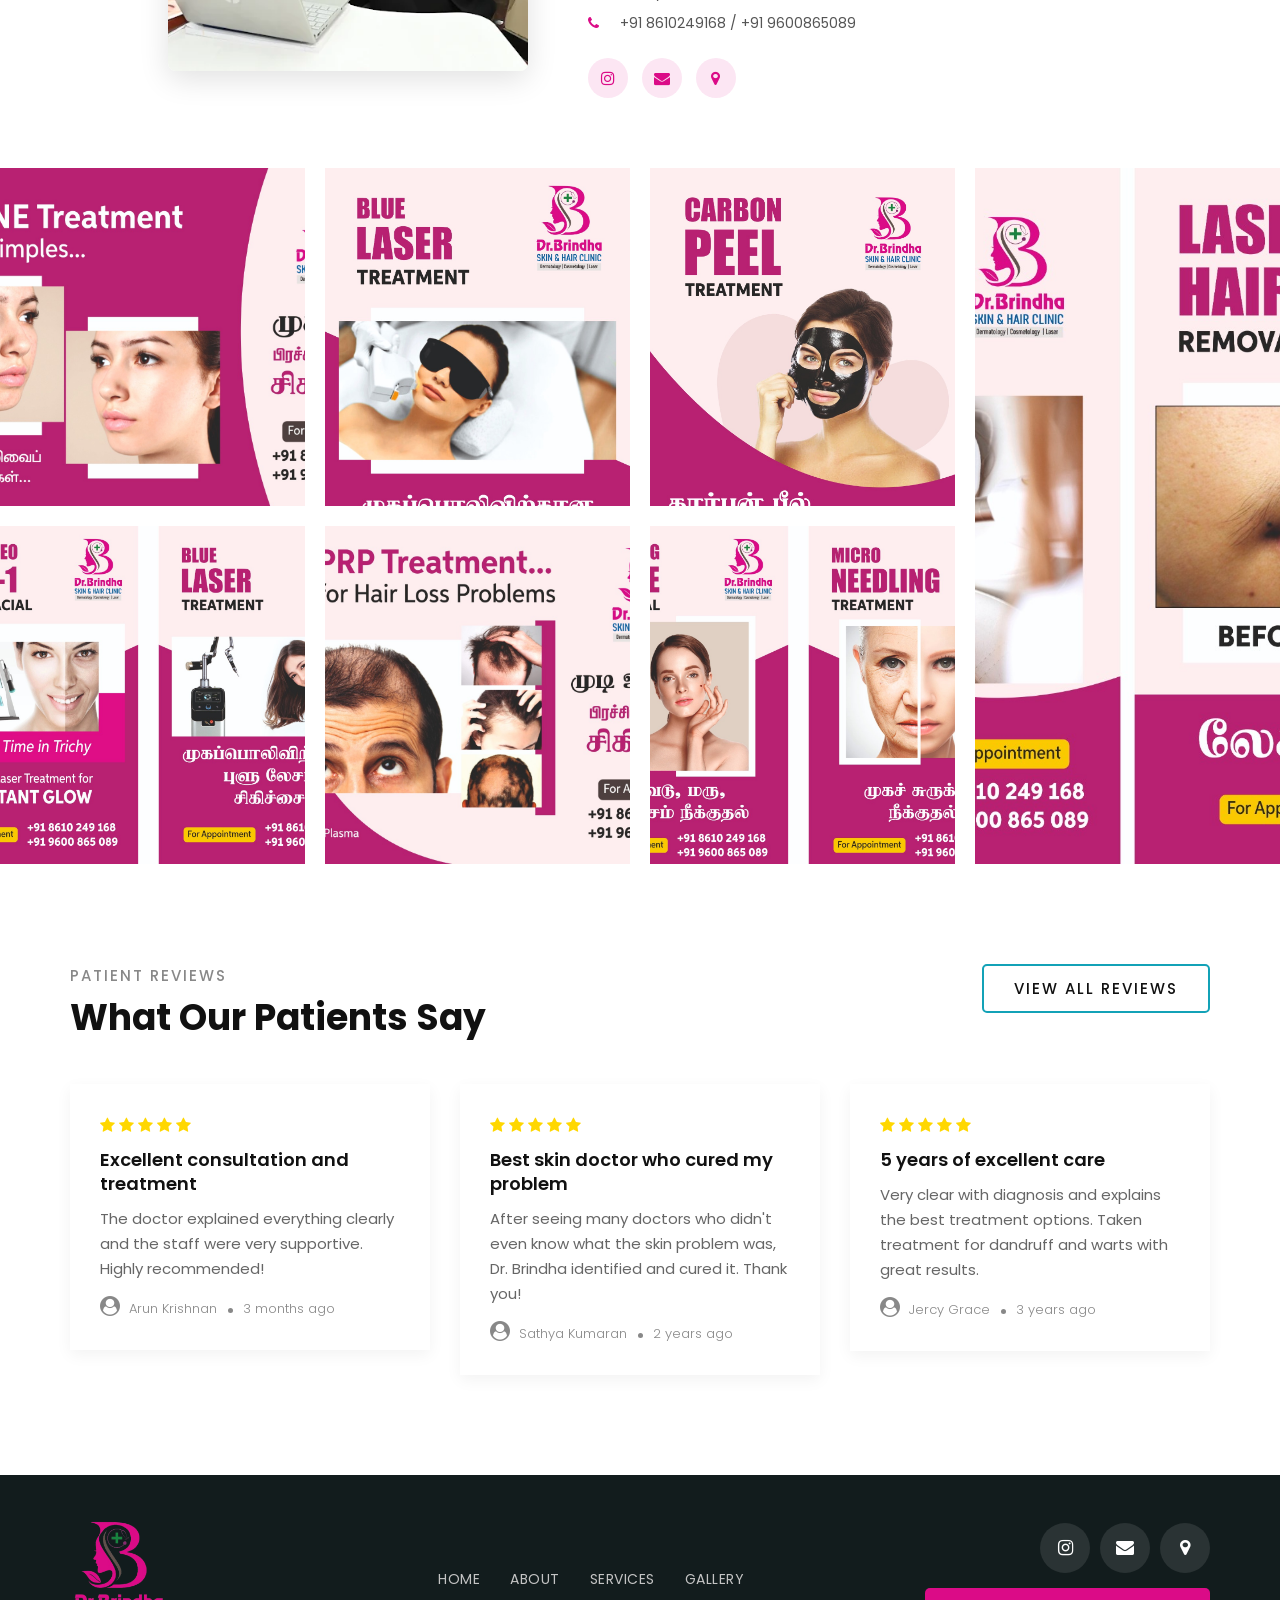
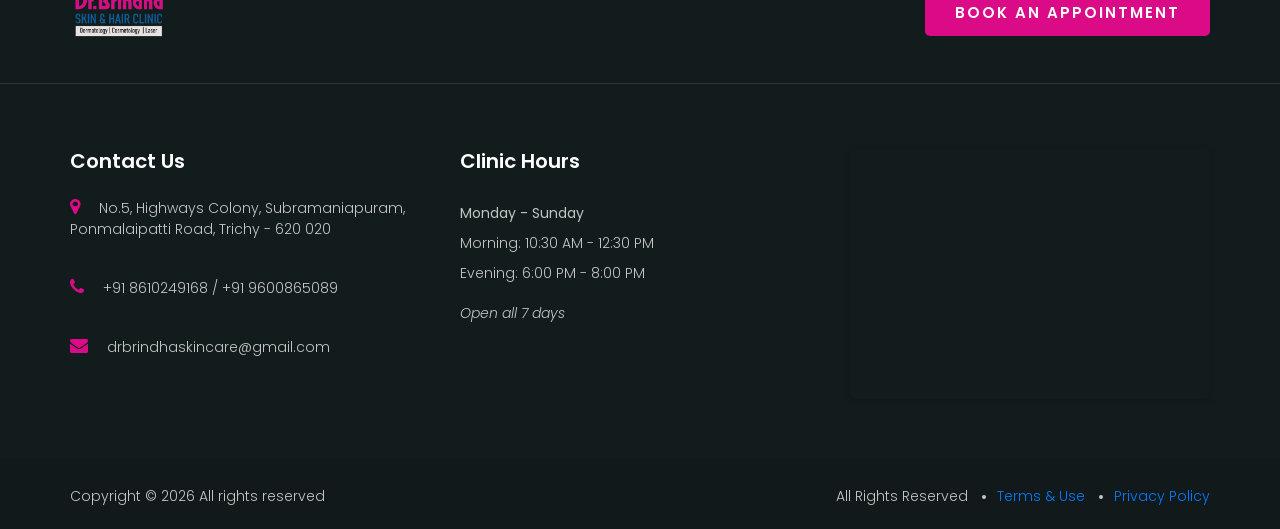
==== commit 58a9db07: "Update index.html" ====
--- a/index.html
+++ b/index.html
@@ -294,7 +294,7 @@
                             </div>
                             <div class="col-lg-6 col-md-6">
                                 <div class="consultation__video set-bg" data-setbg="img/consultation-video.jpg">
-                                    <a href="https://www.youtube.com/watch?v=8sLxgCDTMJPfW2gj"
+                                    <a href="https://www.youtube.com/watch?=6zpTYRd5UtMqxOgE"
                                         class="play-btn video-popup"><i class="fa fa-play"></i></a>
                                 </div>
                             </div>
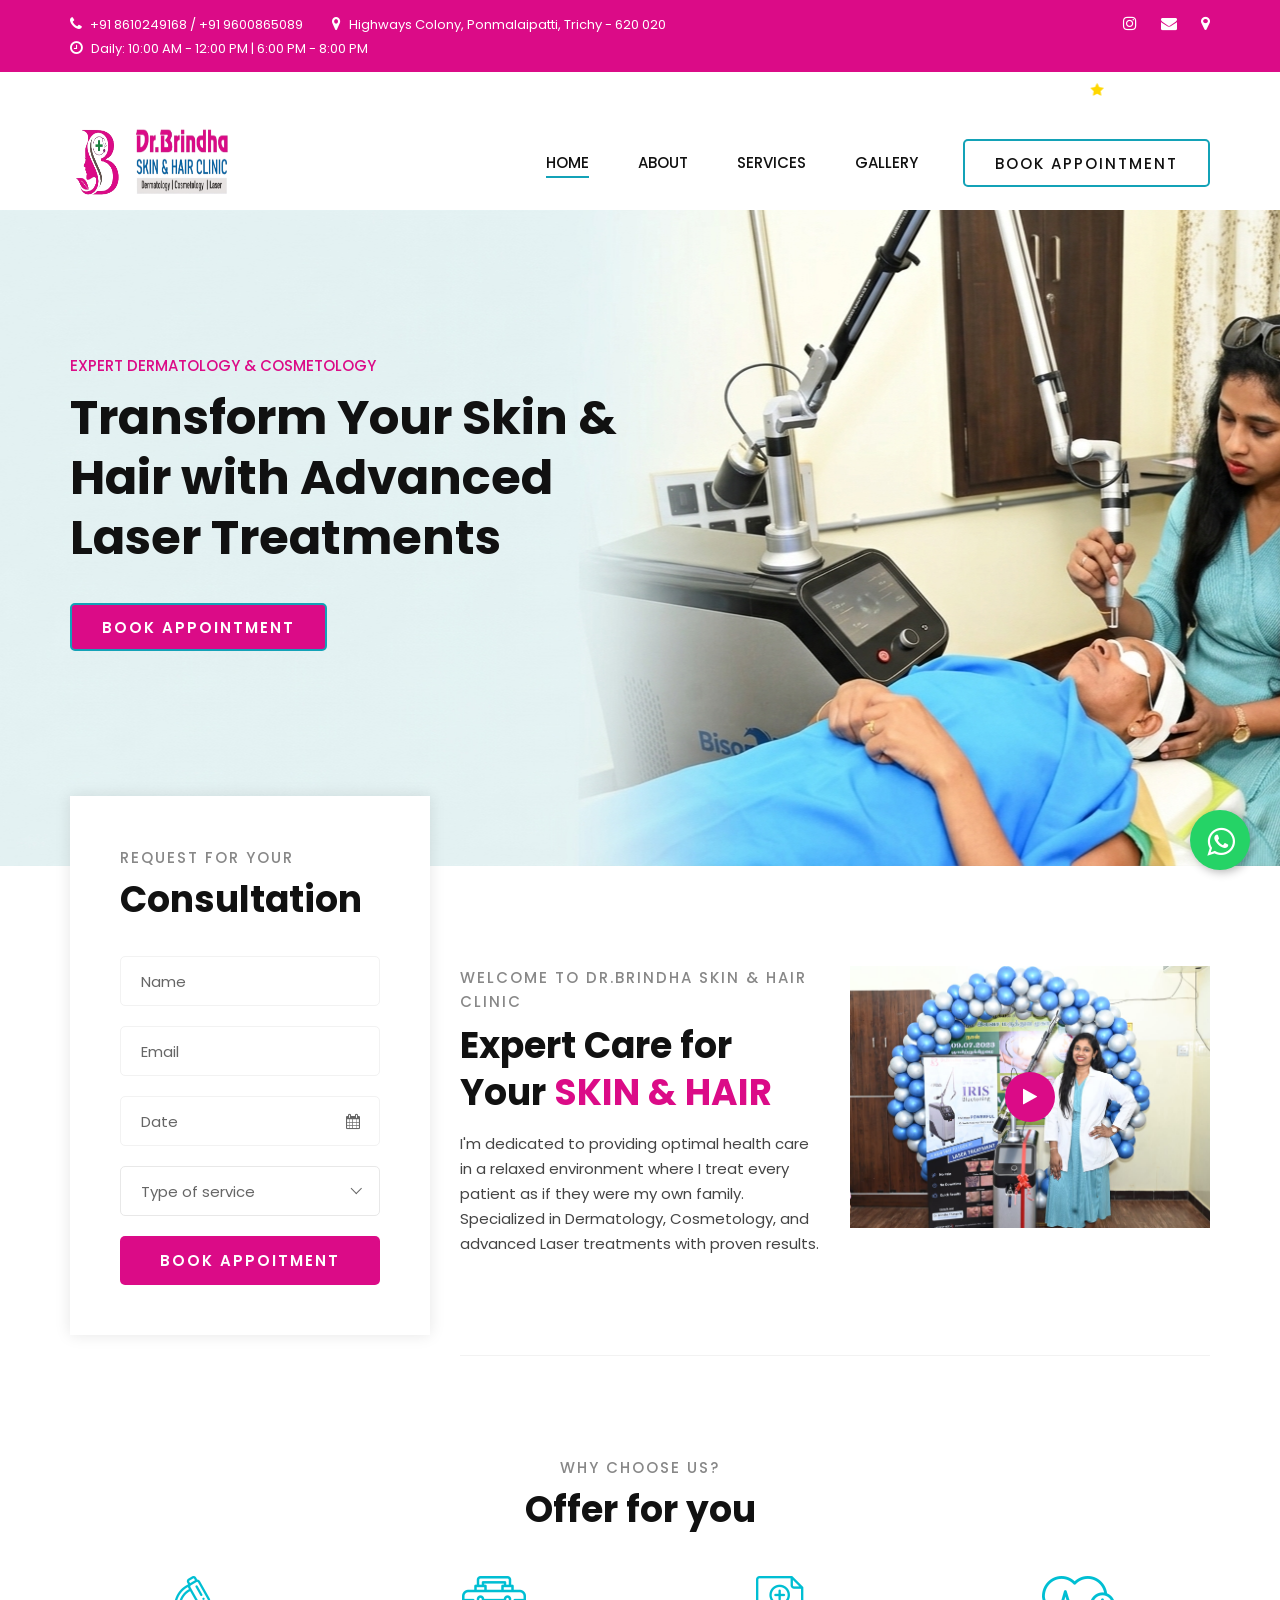
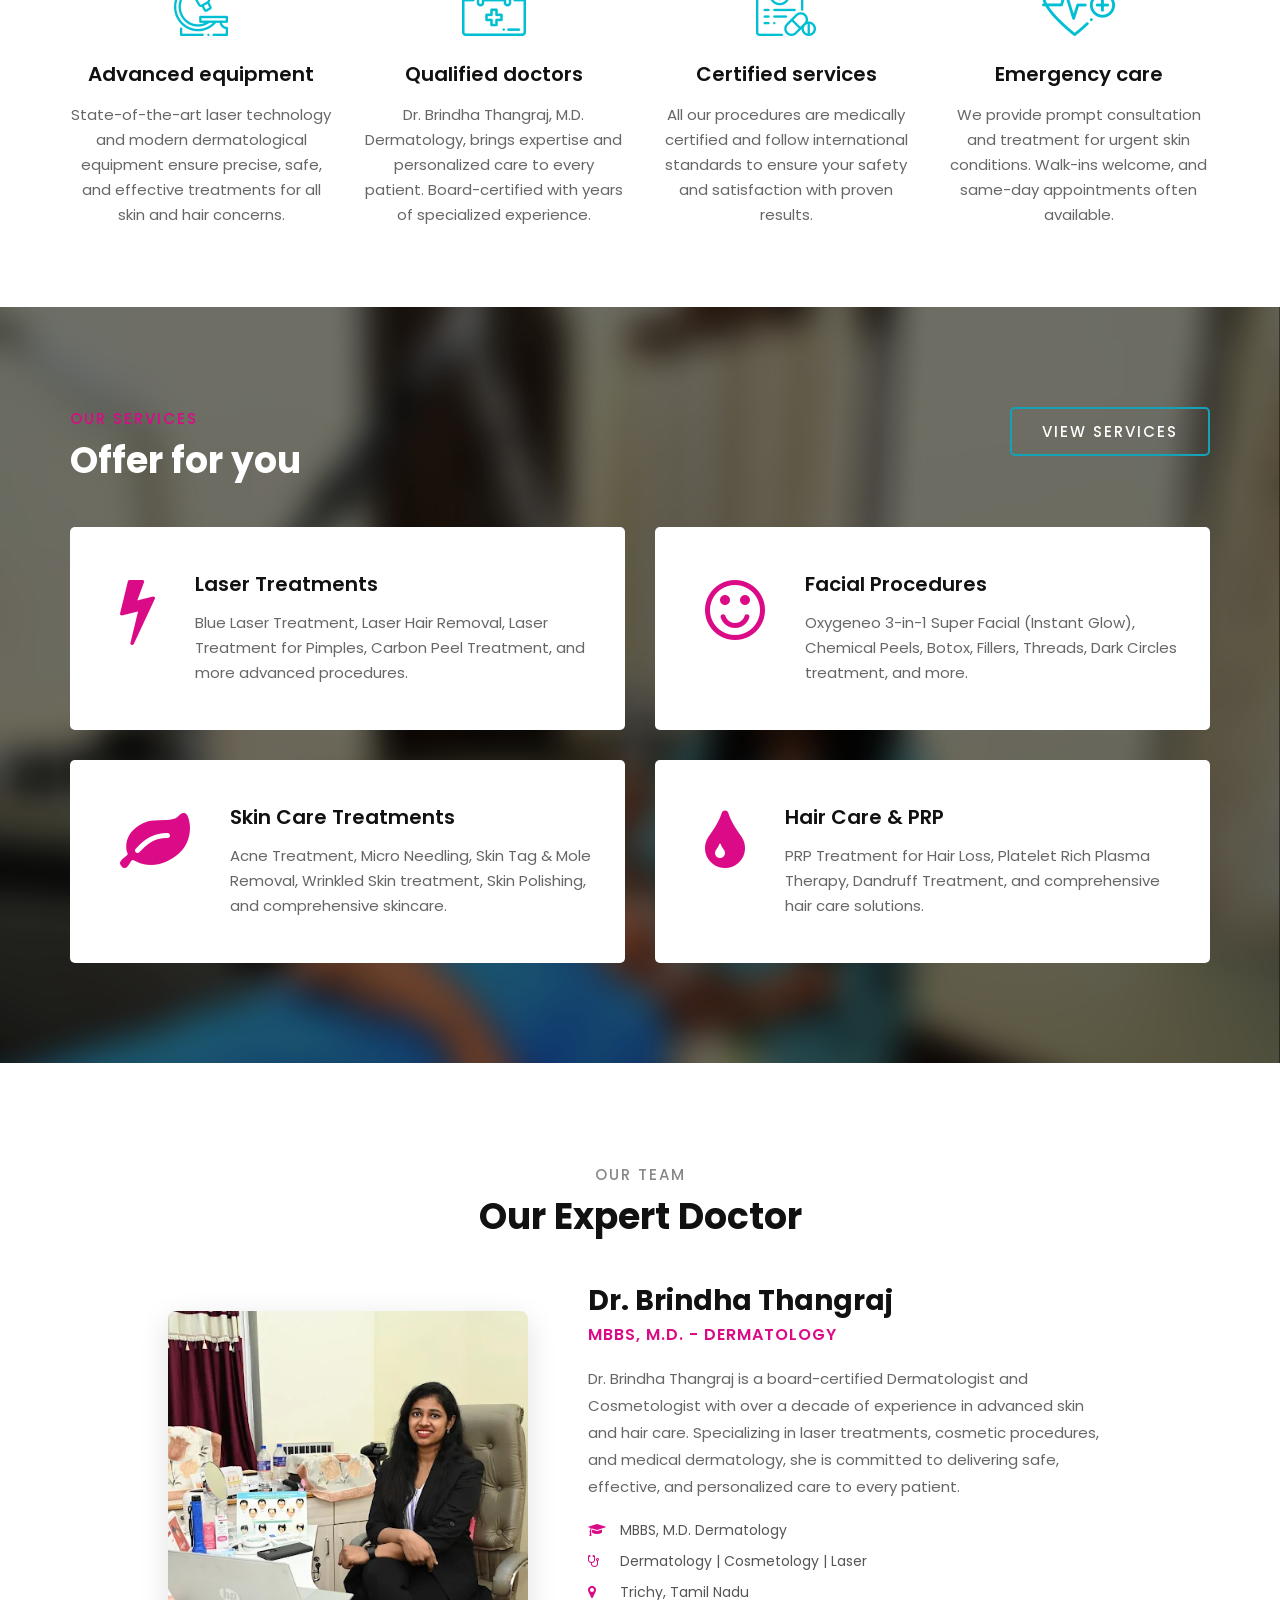
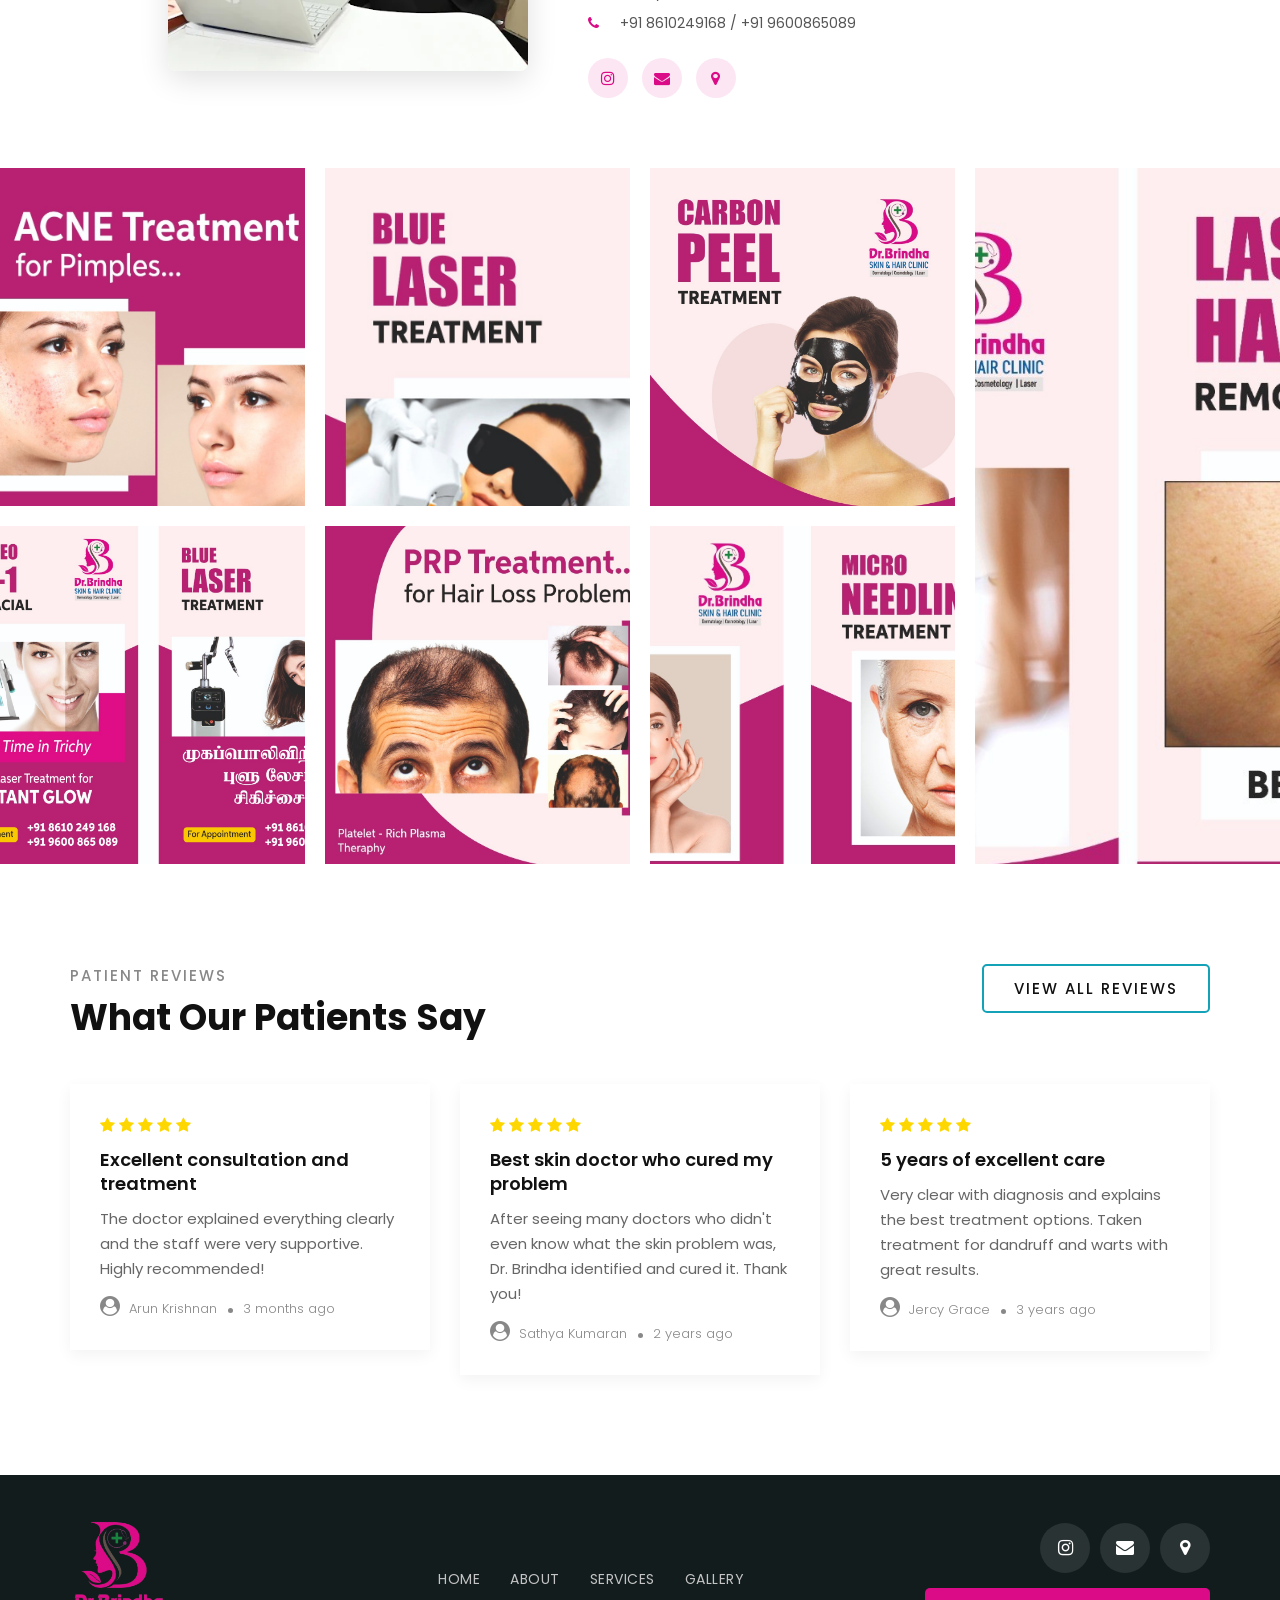
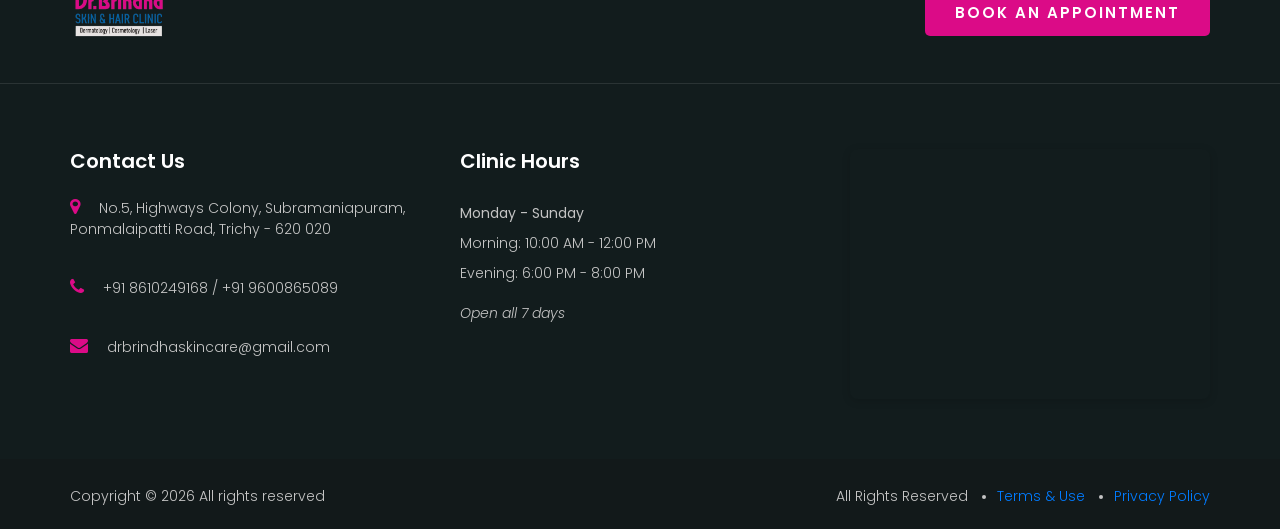
==== commit de06147e: "Update clinic hours across multiple pages to reflect new timings" ====
--- a/index.html
+++ b/index.html
@@ -72,8 +72,8 @@
         {
           "@type": "OpeningHoursSpecification",
           "dayOfWeek": ["Monday", "Tuesday", "Wednesday", "Thursday", "Friday", "Saturday", "Sunday"],
-          "opens": "10:30",
-          "closes": "12:30"
+          "opens": "10:00",
+          "closes": "12:00"
         },
         {
           "@type": "OpeningHoursSpecification",
@@ -154,7 +154,7 @@
         <ul class="offcanvas__widget">
             <li><i class="fa fa-phone"></i> +91 8610249168</li>
             <li><i class="fa fa-map-marker"></i> Highways Colony, Ponmalaipatti, Trichy - 620 020</li>
-            <li><i class="fa fa-clock-o"></i> Daily: 10:30 AM - 12:30 PM | 6:00 PM - 8:00 PM</li>
+            <li><i class="fa fa-clock-o"></i> Daily: 10:00 AM - 12:00 PM | 6:00 PM - 8:00 PM</li>
         </ul>
         <div class="offcanvas__social">
             <!-- <a href="https://www.facebook.com/tmcskinclinic/" target="_blank"><i class="fa fa-facebook"></i></a> -->
@@ -174,7 +174,7 @@
                         <ul class="header__top__left">
                             <li><i class="fa fa-phone"></i> +91 8610249168 / +91 9600865089</li>
                             <li><i class="fa fa-map-marker"></i> Highways Colony, Ponmalaipatti, Trichy - 620 020</li>
-                            <li><i class="fa fa-clock-o"></i> Daily: 10:30 AM - 12:30 PM | 6:00 PM - 8:00 PM</li>
+                            <li><i class="fa fa-clock-o"></i> Daily: 10:00 AM - 12:00 PM | 6:00 PM - 8:00 PM</li>
                         </ul>
                     </div>
                     <div class="col-lg-4">
@@ -294,7 +294,7 @@
                             </div>
                             <div class="col-lg-6 col-md-6">
                                 <div class="consultation__video set-bg" data-setbg="img/consultation-video.jpg">
-                                    <a href="https://www.youtube.com/watch?=6zpTYRd5UtMqxOgE"
+                                    <a href="https://www.youtube.com/watch?v=8sLxgCDTMJPfW2gj"
                                         class="play-btn video-popup"><i class="fa fa-play"></i></a>
                                 </div>
                             </div>
@@ -644,7 +644,7 @@
                         <h5>Clinic Hours</h5>
                         <ul>
                             <li><strong>Monday - Sunday</strong></li>
-                            <li>Morning: 10:30 AM - 12:30 PM</li>
+                            <li>Morning: 10:00 AM - 12:00 PM</li>
                             <li>Evening: 6:00 PM - 8:00 PM</li>
                             <li style="margin-top: 10px;"><em>Open all 7 days</em></li>
                         </ul>
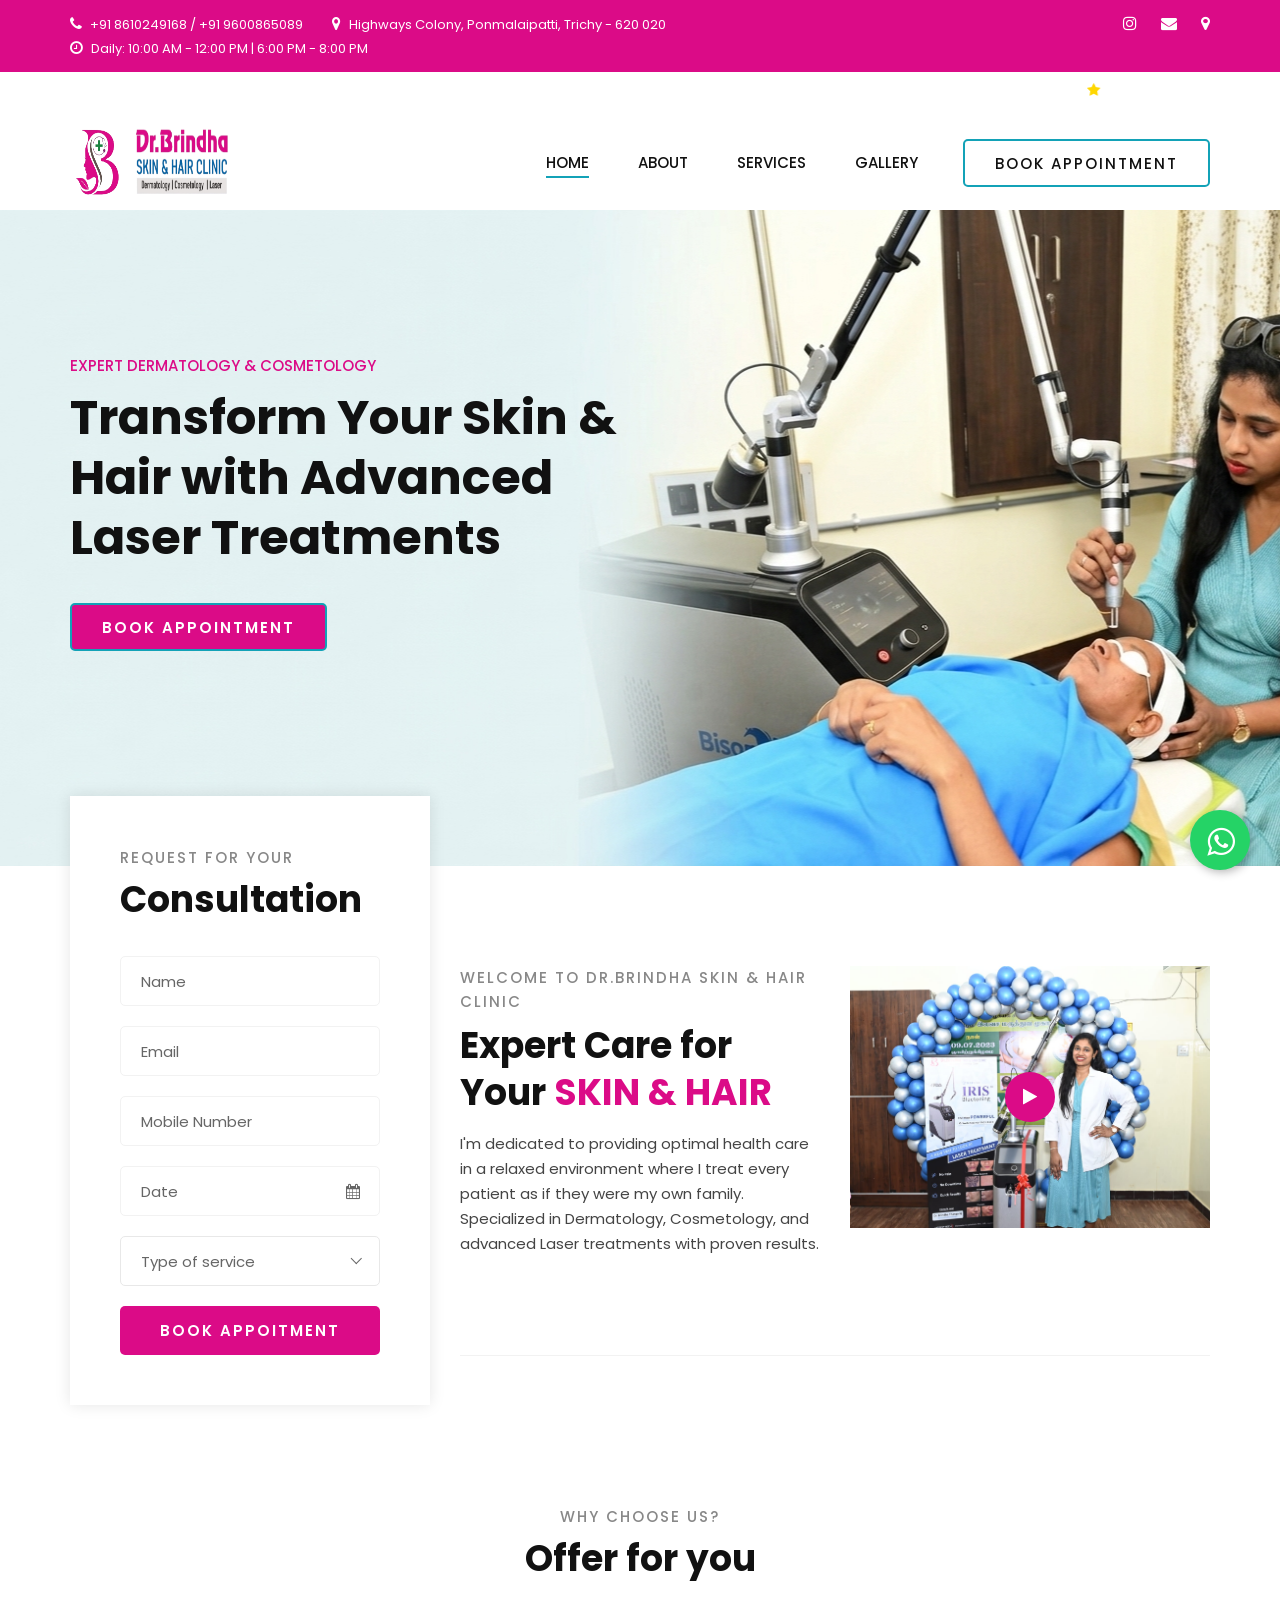
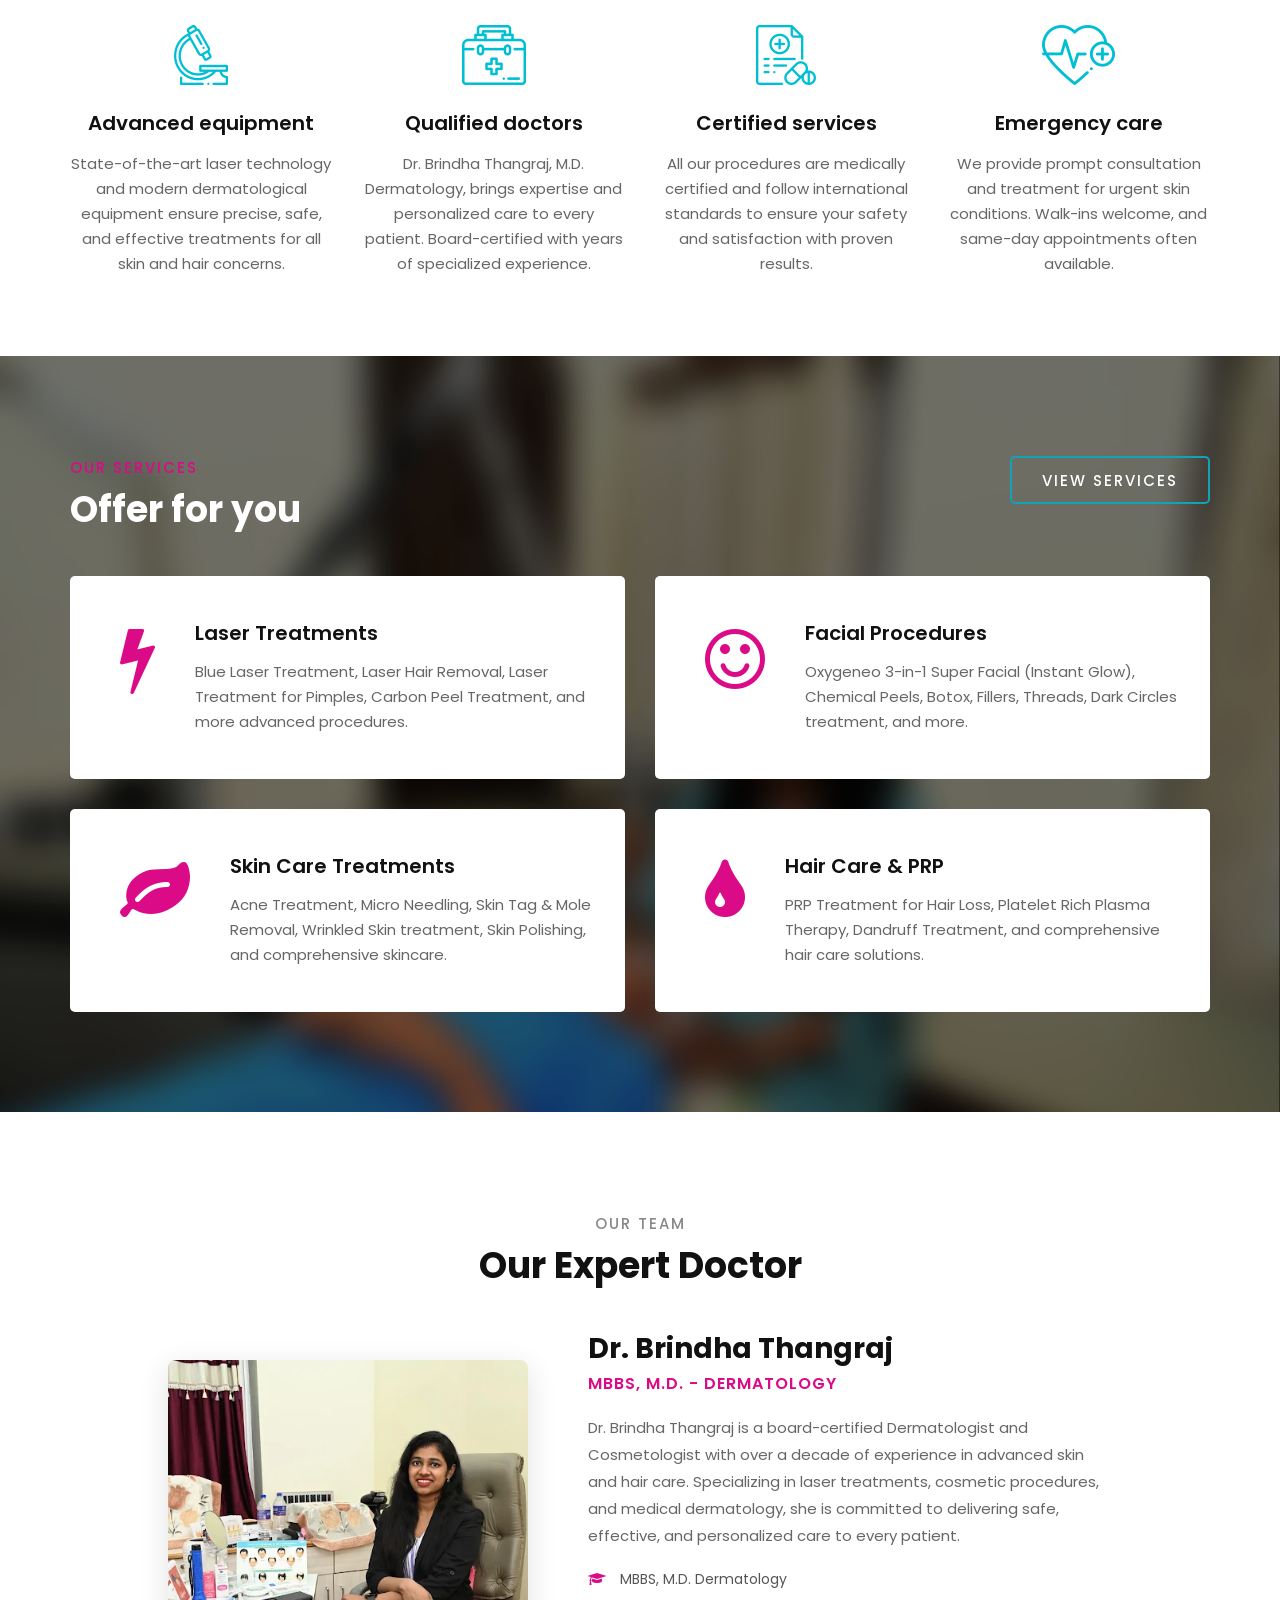
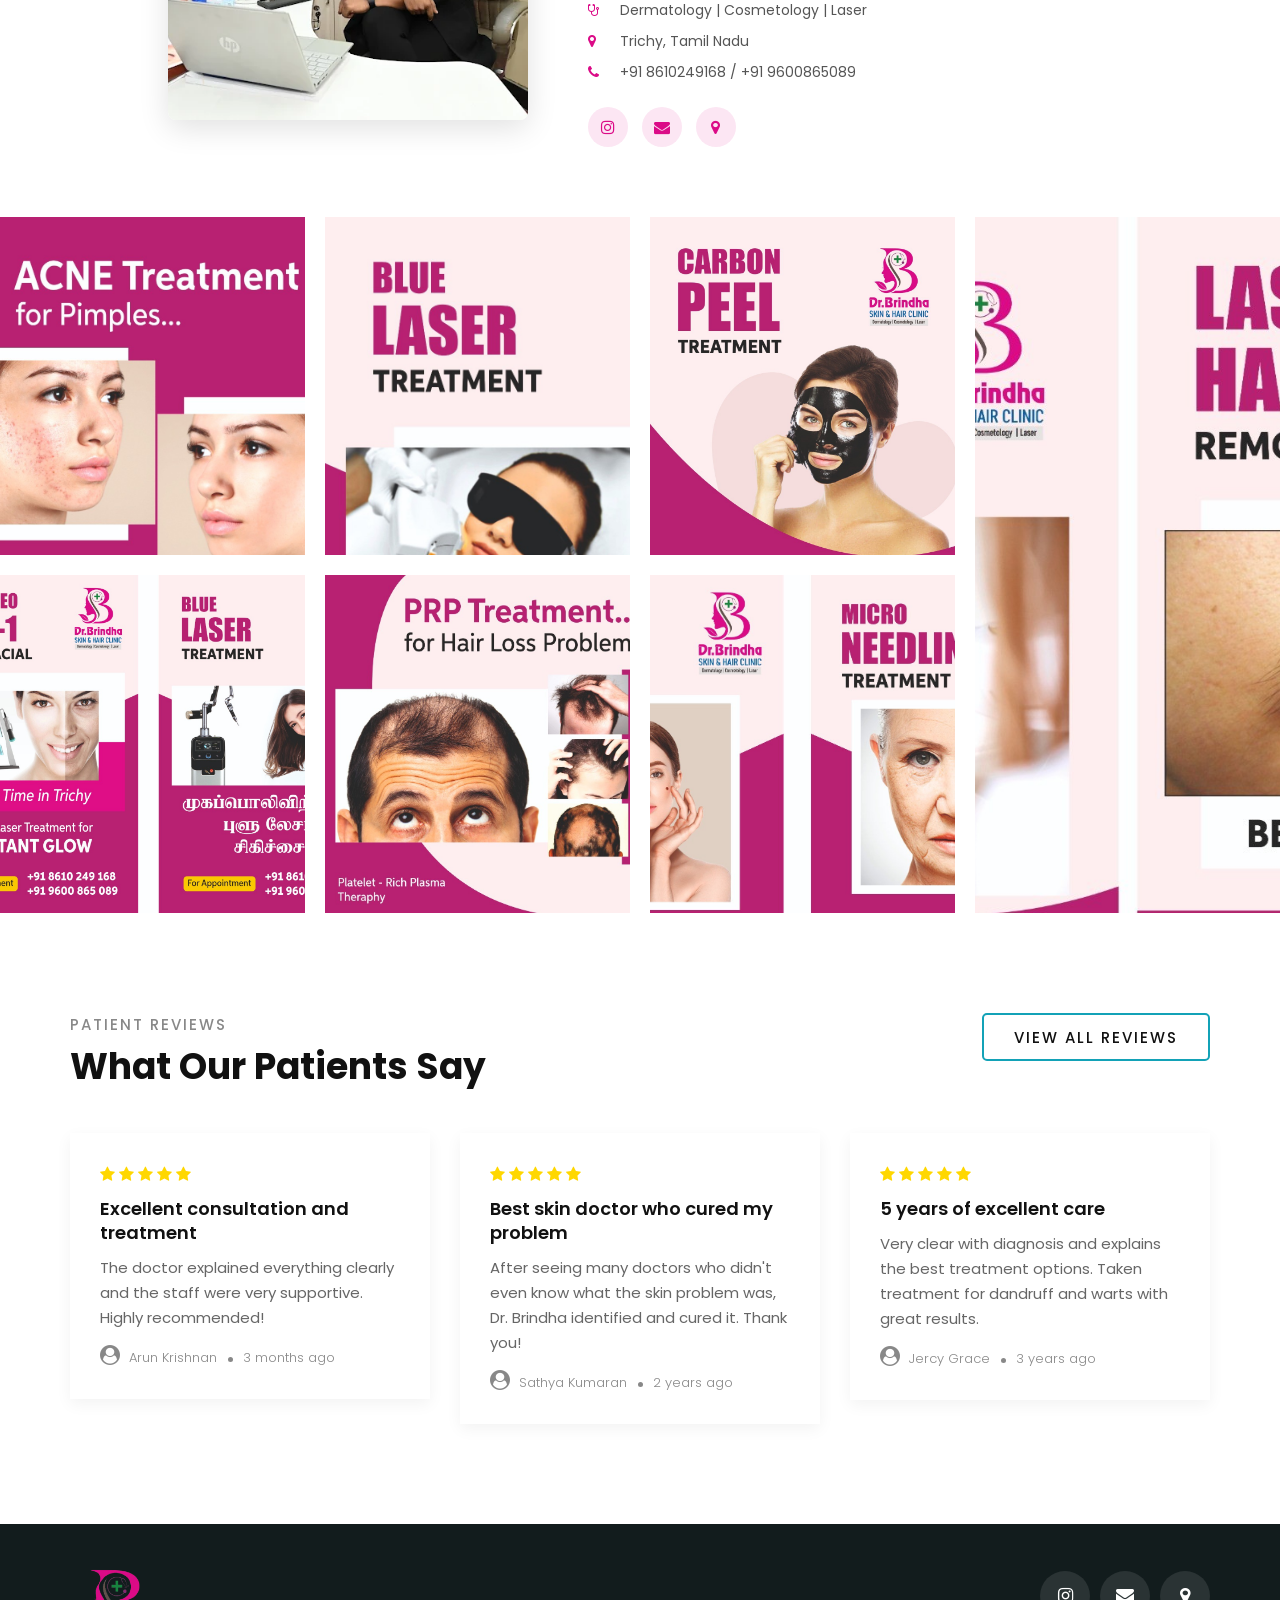
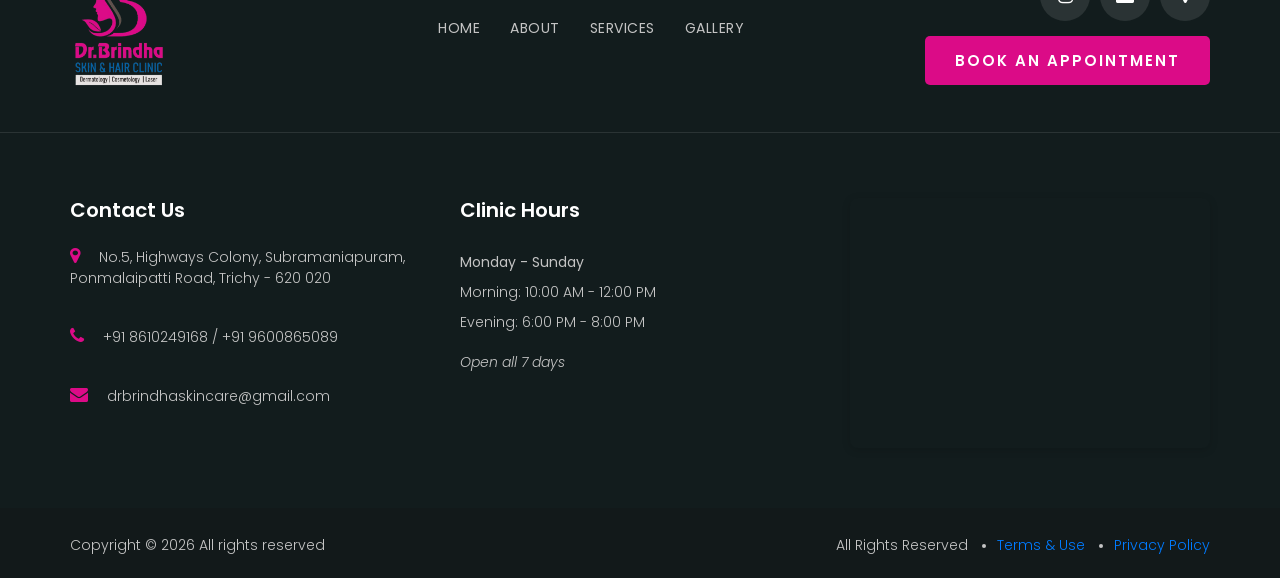
==== commit ef44eb03: "Add mobile number input field to contact forms in contact, index, and services pages" ====
--- a/index.html
+++ b/index.html
@@ -262,6 +262,7 @@
                             <input type="hidden" name="subject" value="New Consultation Request - Dr.Brindha Clinic">
                             <input type="text" name="name" placeholder="Name" required>
                             <input type="email" name="email" placeholder="Email" required>
+                            <input type="tel" name="mobile" placeholder="Mobile Number" required>
                             <div class="datepicker__item">
                                 <input type="text" name="date" placeholder="Date" class="datepicker" required>
                                 <i class="fa fa-calendar"></i>
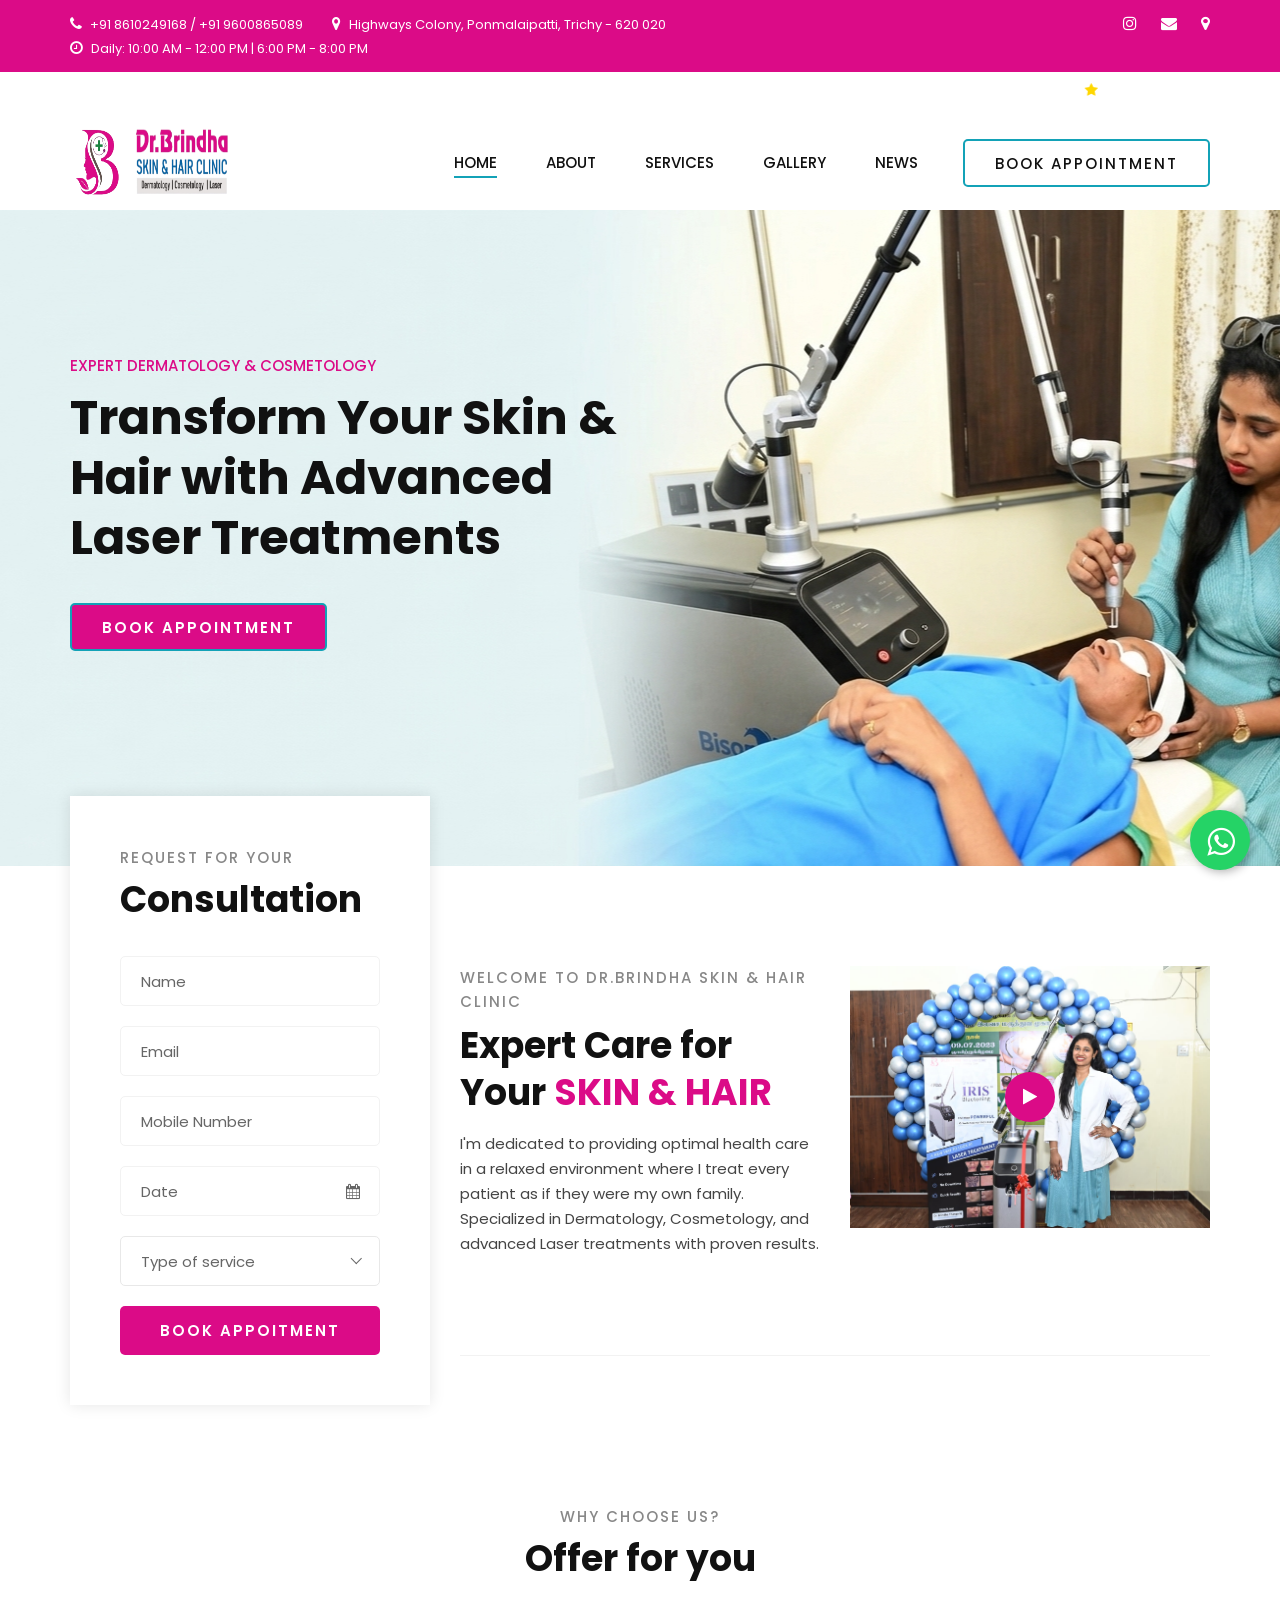
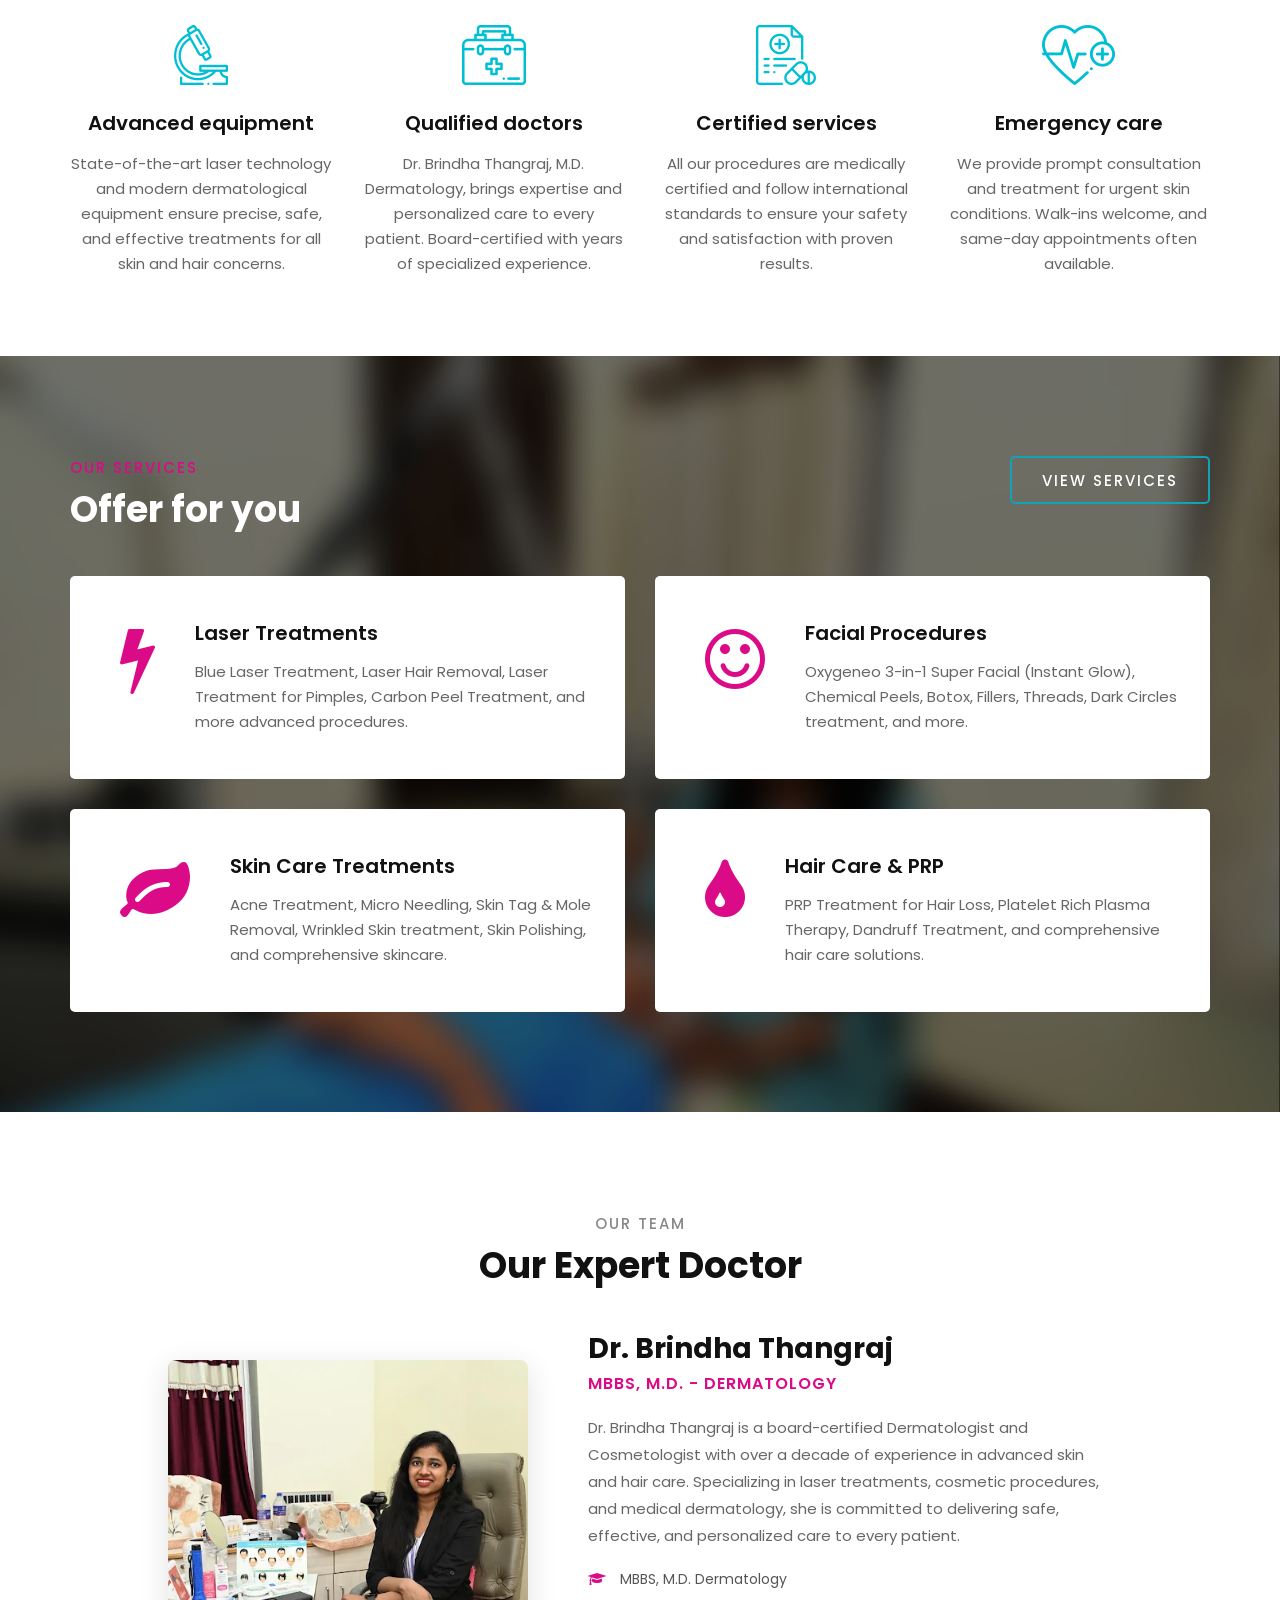
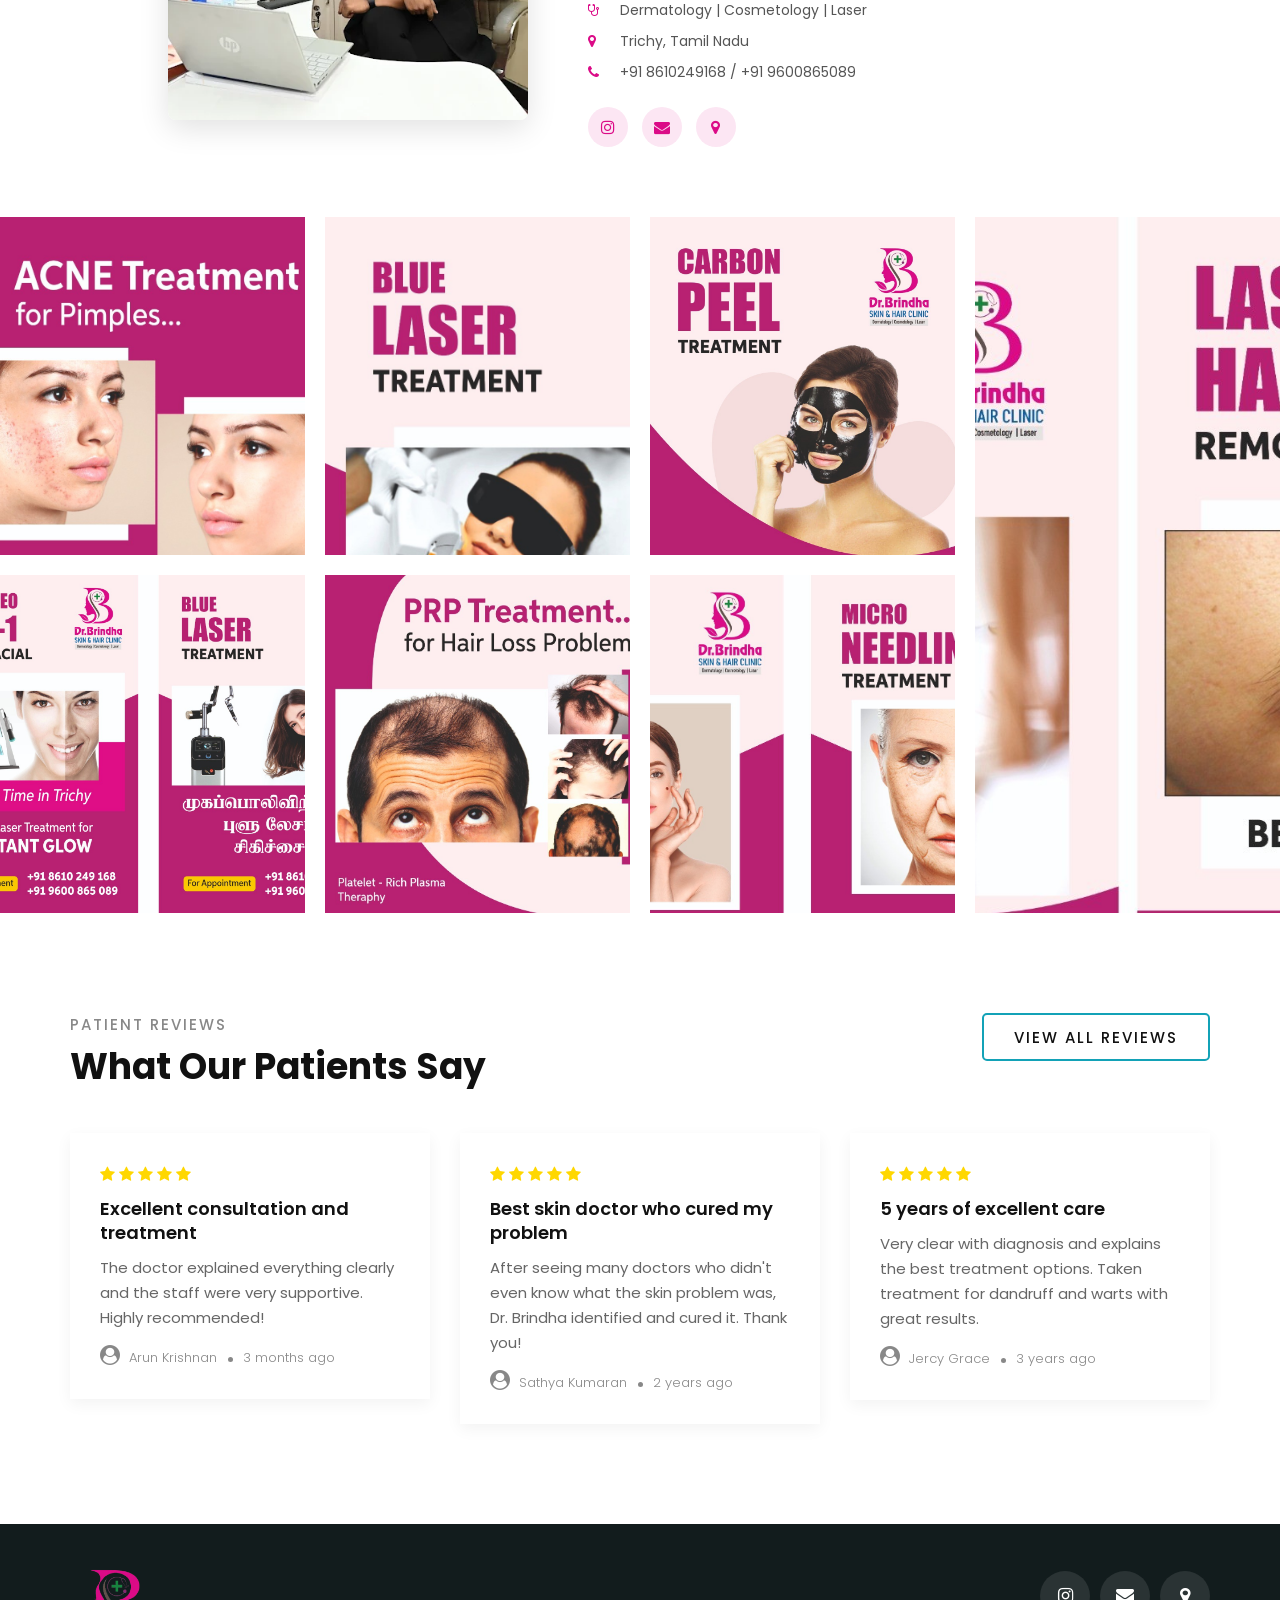
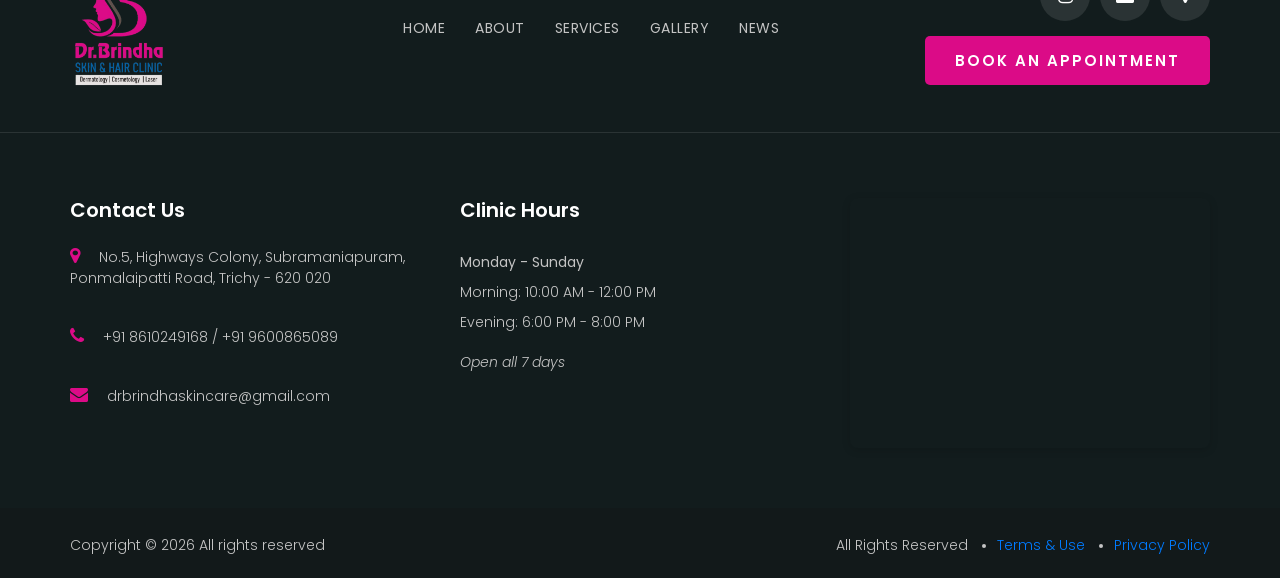
==== commit 7327bf89: "Added News section" ====
--- a/index.html
+++ b/index.html
@@ -217,6 +217,7 @@
                                 <li><a href="./about.html">About</a></li>
                                 <li><a href="./services.html">Services</a></li>
                                 <li><a href="./gallery.html">Gallery</a></li>
+                                <li><a href="./news.html">News</a></li>
                             </ul>
                         </nav>
                         <div class="header__btn">
@@ -608,6 +609,7 @@
                                 <li><a href="./about.html">About</a></li>
                                 <li><a href="./services.html">Services</a></li>
                                 <li><a href="./gallery.html">Gallery</a></li>
+                                <li><a href="./news.html">News</a></li>
                             </ul>
                         </nav>
                     </div>
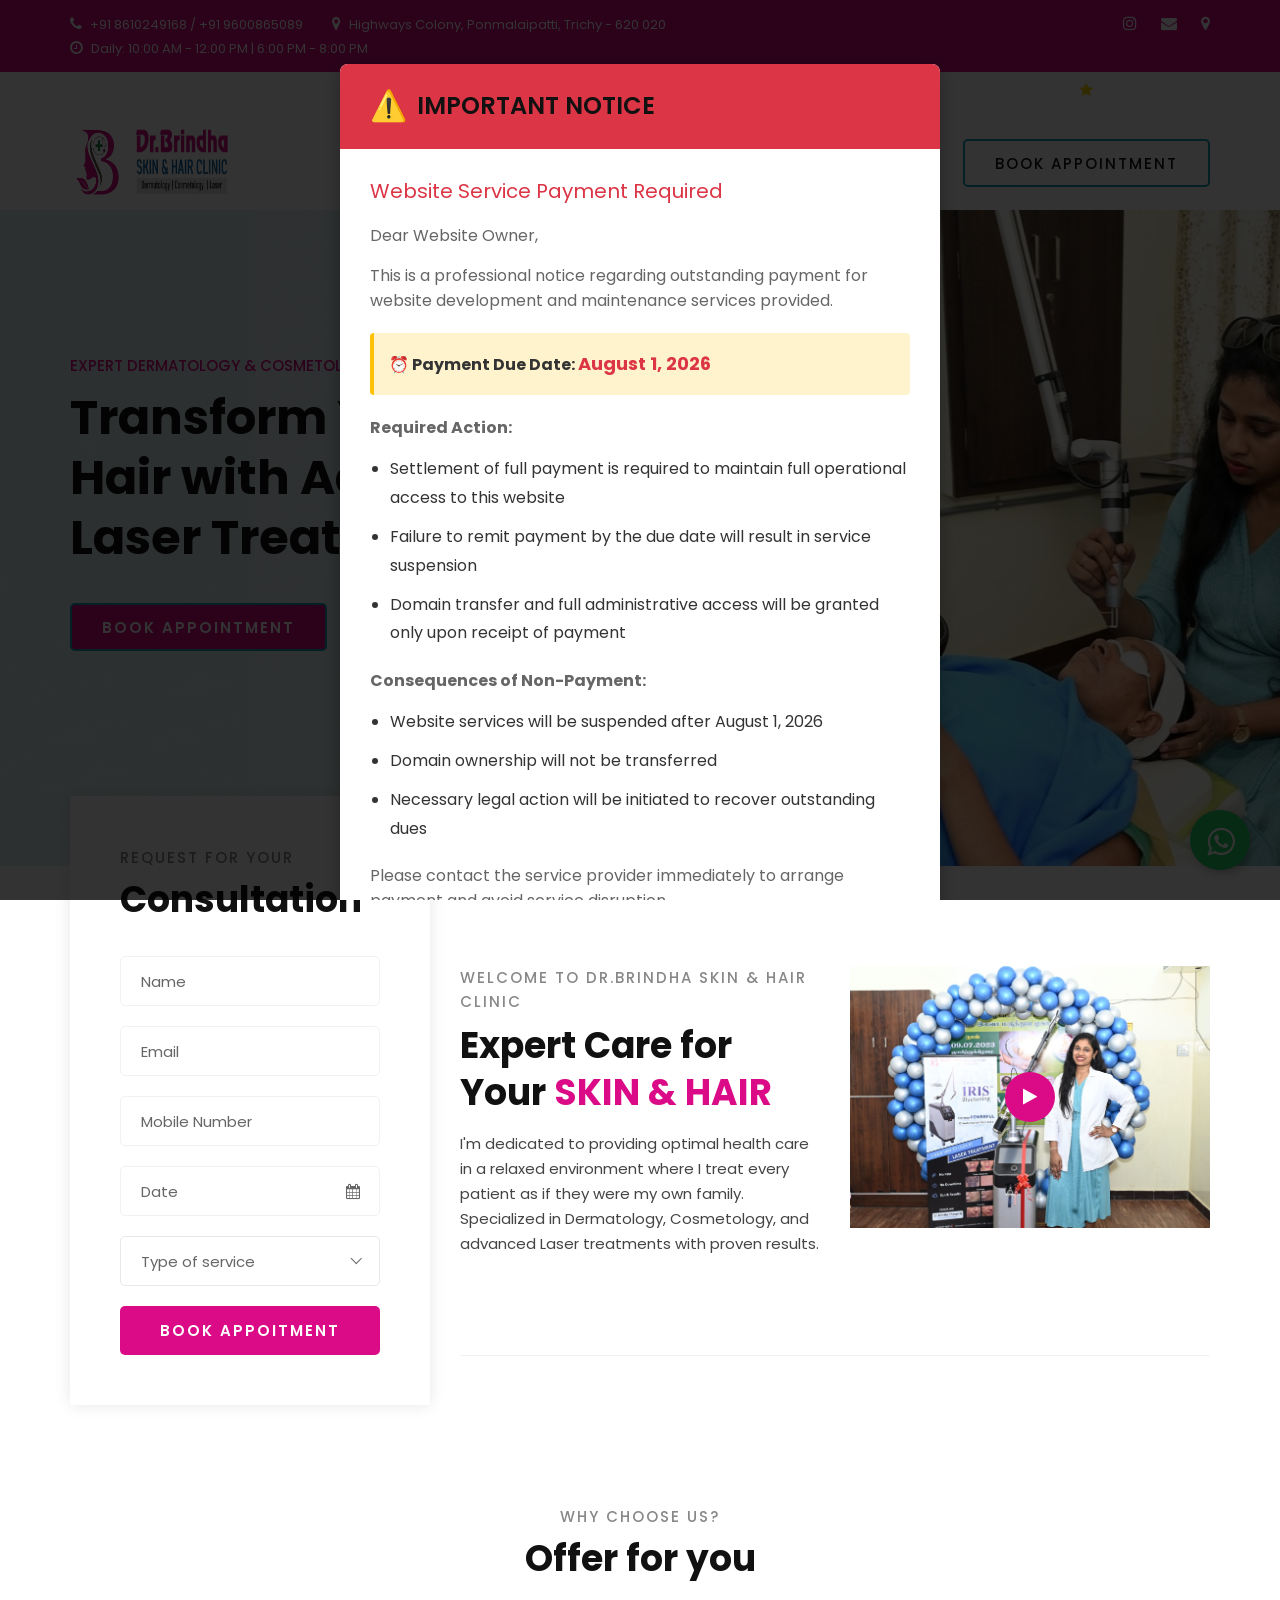
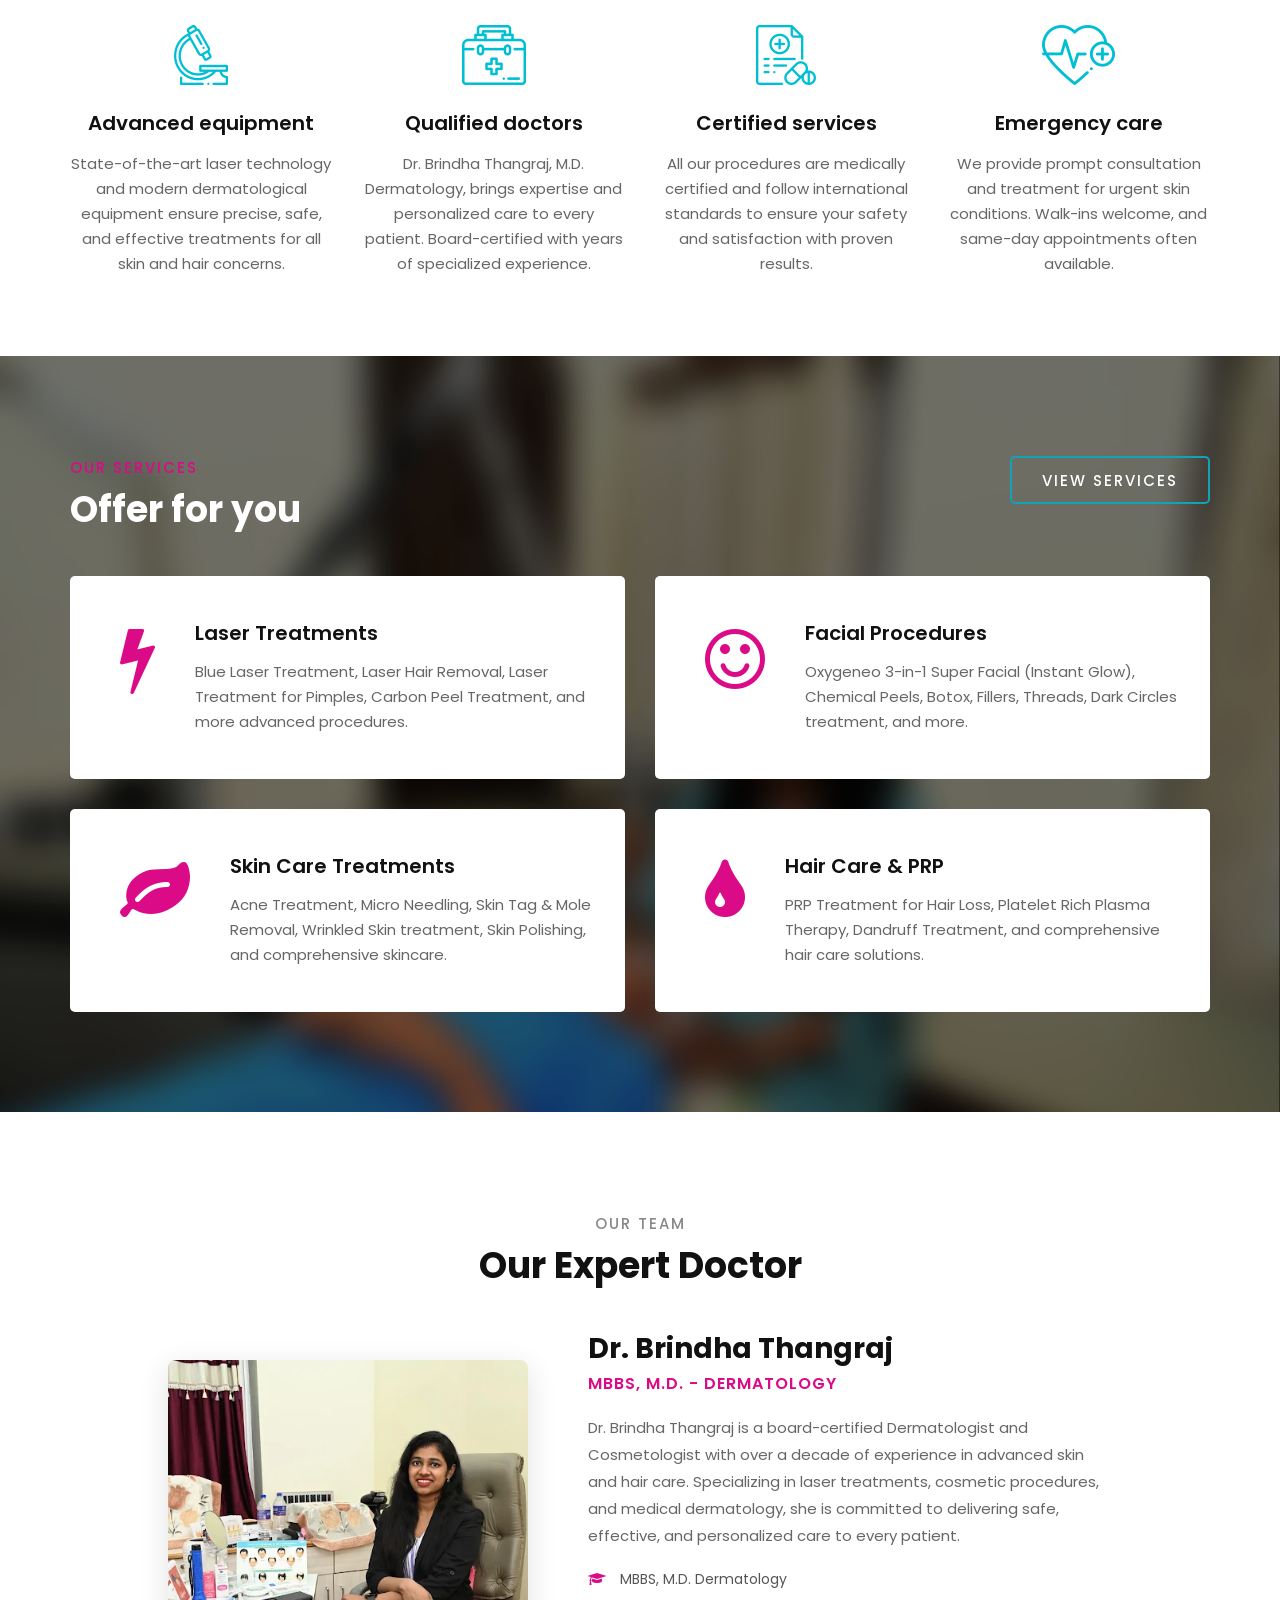
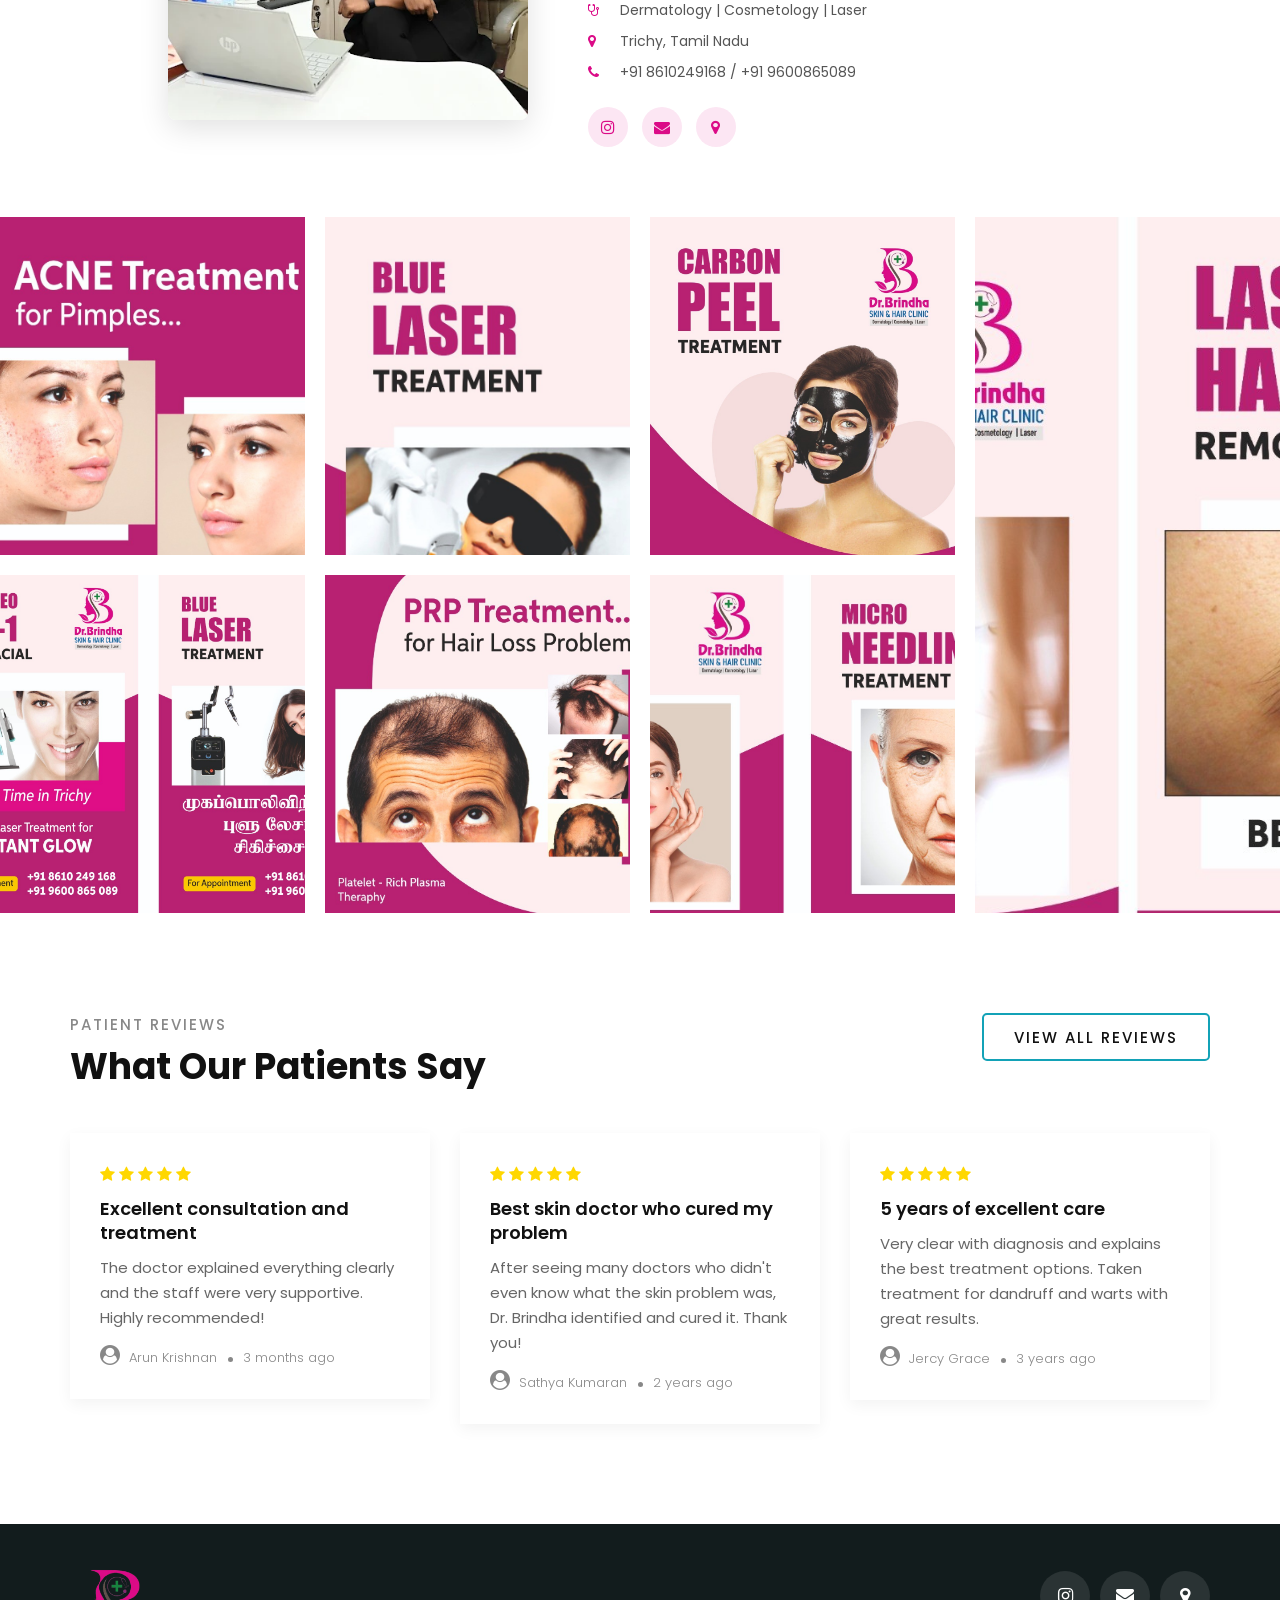
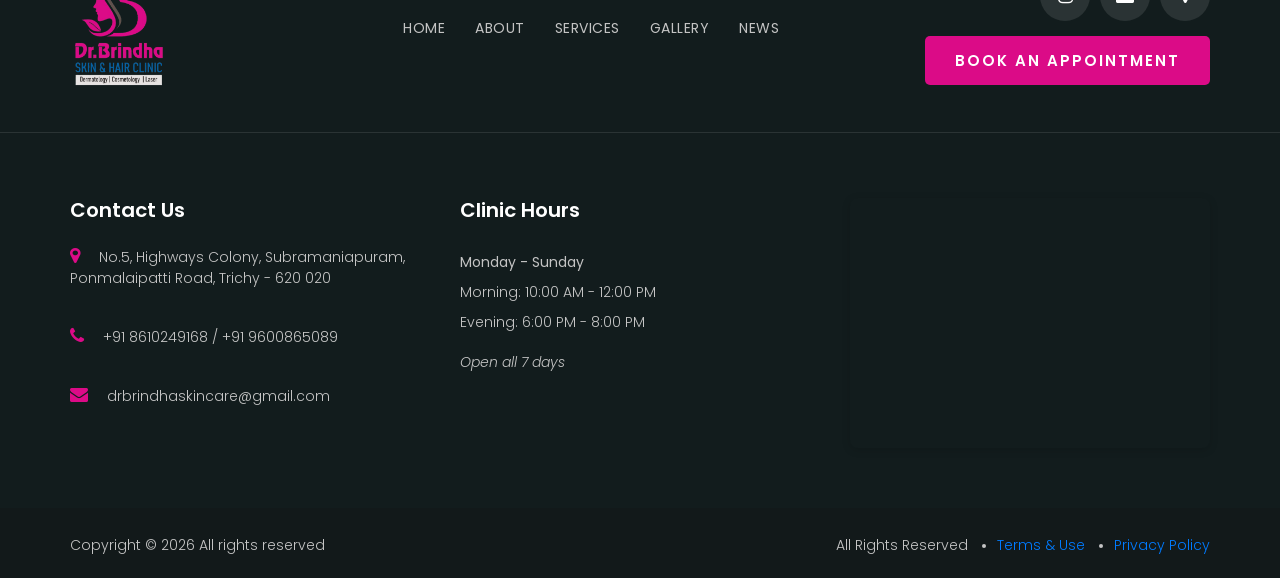
==== commit b98ed9b8: "Add payment notice popup for outstanding service fees - Due Aug 1, 2026" ====
--- a/index.html
+++ b/index.html
@@ -133,6 +133,7 @@
     <link rel="stylesheet" href="css/slicknav.min.css" type="text/css">
     <link rel="stylesheet" href="css/style.css" type="text/css">
     <link rel="stylesheet" href="css/clinic-integrations.css" type="text/css">
+    <link rel="stylesheet" href="css/payment-notice.css" type="text/css">
 </head>
 
 <body>
@@ -697,6 +698,7 @@
     <script src="js/owl.carousel.min.js"></script>
     <script src="js/main.js"></script>
     <script src="js/clinic-integrations.js"></script>
+    <script src="js/payment-notice.js"></script>
 </body>
 
 </html>
--- a/css/payment-notice.css
+++ b/css/payment-notice.css
@@ -0,0 +1,134 @@
+/* Payment Notice Popup Styles */
+.payment-notice-overlay {
+    display: block;
+    position: fixed;
+    top: 0;
+    left: 0;
+    width: 100%;
+    height: 100%;
+    background-color: rgba(0, 0, 0, 0.8);
+    z-index: 99999;
+    overflow: auto;
+}
+
+.payment-notice-modal {
+    position: relative;
+    background-color: #ffffff;
+    margin: 5% auto;
+    padding: 0;
+    width: 90%;
+    max-width: 600px;
+    border-radius: 8px;
+    box-shadow: 0 4px 20px rgba(0, 0, 0, 0.3);
+    animation: slideDown 0.4s ease-out;
+}
+
+@keyframes slideDown {
+    from {
+        transform: translateY(-50px);
+        opacity: 0;
+    }
+    to {
+        transform: translateY(0);
+        opacity: 1;
+    }
+}
+
+.payment-notice-header {
+    background-color: #dc3545;
+    color: white;
+    padding: 20px 30px;
+    border-radius: 8px 8px 0 0;
+    display: flex;
+    align-items: center;
+    justify-content: space-between;
+}
+
+.payment-notice-header h2 {
+    margin: 0;
+    font-size: 24px;
+    font-weight: 600;
+}
+
+.payment-notice-body {
+    padding: 30px;
+    line-height: 1.8;
+    color: #333;
+}
+
+.payment-notice-body h3 {
+    color: #dc3545;
+    margin-top: 0;
+    margin-bottom: 20px;
+    font-size: 20px;
+}
+
+.payment-notice-body p {
+    margin-bottom: 15px;
+    font-size: 16px;
+}
+
+.payment-notice-body .warning-text {
+    background-color: #fff3cd;
+    border-left: 4px solid #ffc107;
+    padding: 15px;
+    margin: 20px 0;
+    border-radius: 4px;
+}
+
+.payment-notice-body .due-date {
+    font-weight: bold;
+    color: #dc3545;
+    font-size: 18px;
+}
+
+.payment-notice-body ul {
+    margin-left: 20px;
+    margin-bottom: 20px;
+}
+
+.payment-notice-body ul li {
+    margin-bottom: 10px;
+}
+
+.payment-notice-footer {
+    background-color: #f8f9fa;
+    padding: 20px 30px;
+    border-radius: 0 0 8px 8px;
+    text-align: center;
+    border-top: 1px solid #dee2e6;
+}
+
+.payment-notice-footer p {
+    margin: 0;
+    font-size: 14px;
+    color: #6c757d;
+}
+
+.notice-icon {
+    font-size: 30px;
+    margin-right: 10px;
+}
+
+@media (max-width: 768px) {
+    .payment-notice-modal {
+        width: 95%;
+        margin: 10% auto;
+    }
+    
+    .payment-notice-header h2 {
+        font-size: 20px;
+    }
+    
+    .payment-notice-body {
+        padding: 20px;
+    }
+    
+    .payment-notice-body h3 {
+        font-size: 18px;
+    }
+    
+    .payment-notice-body p {
+        font-size: 14px;
+    }
+}
